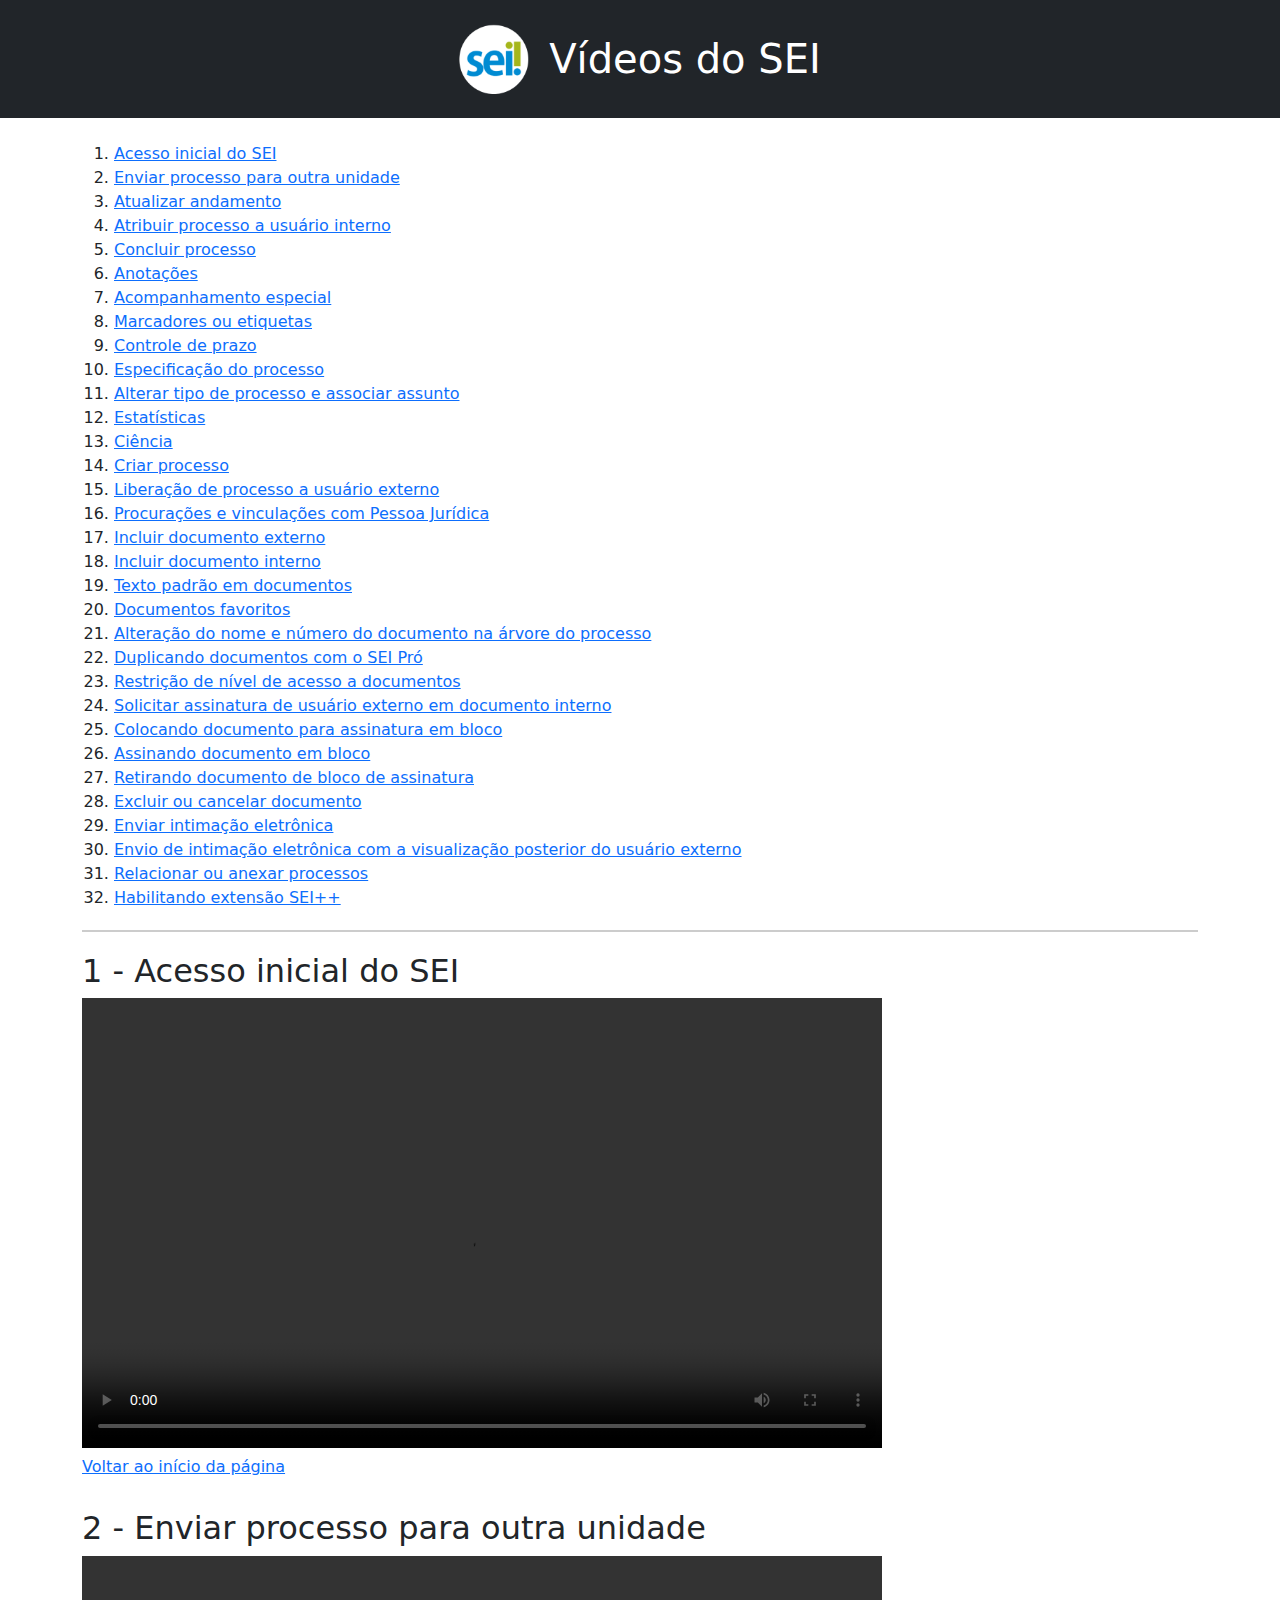
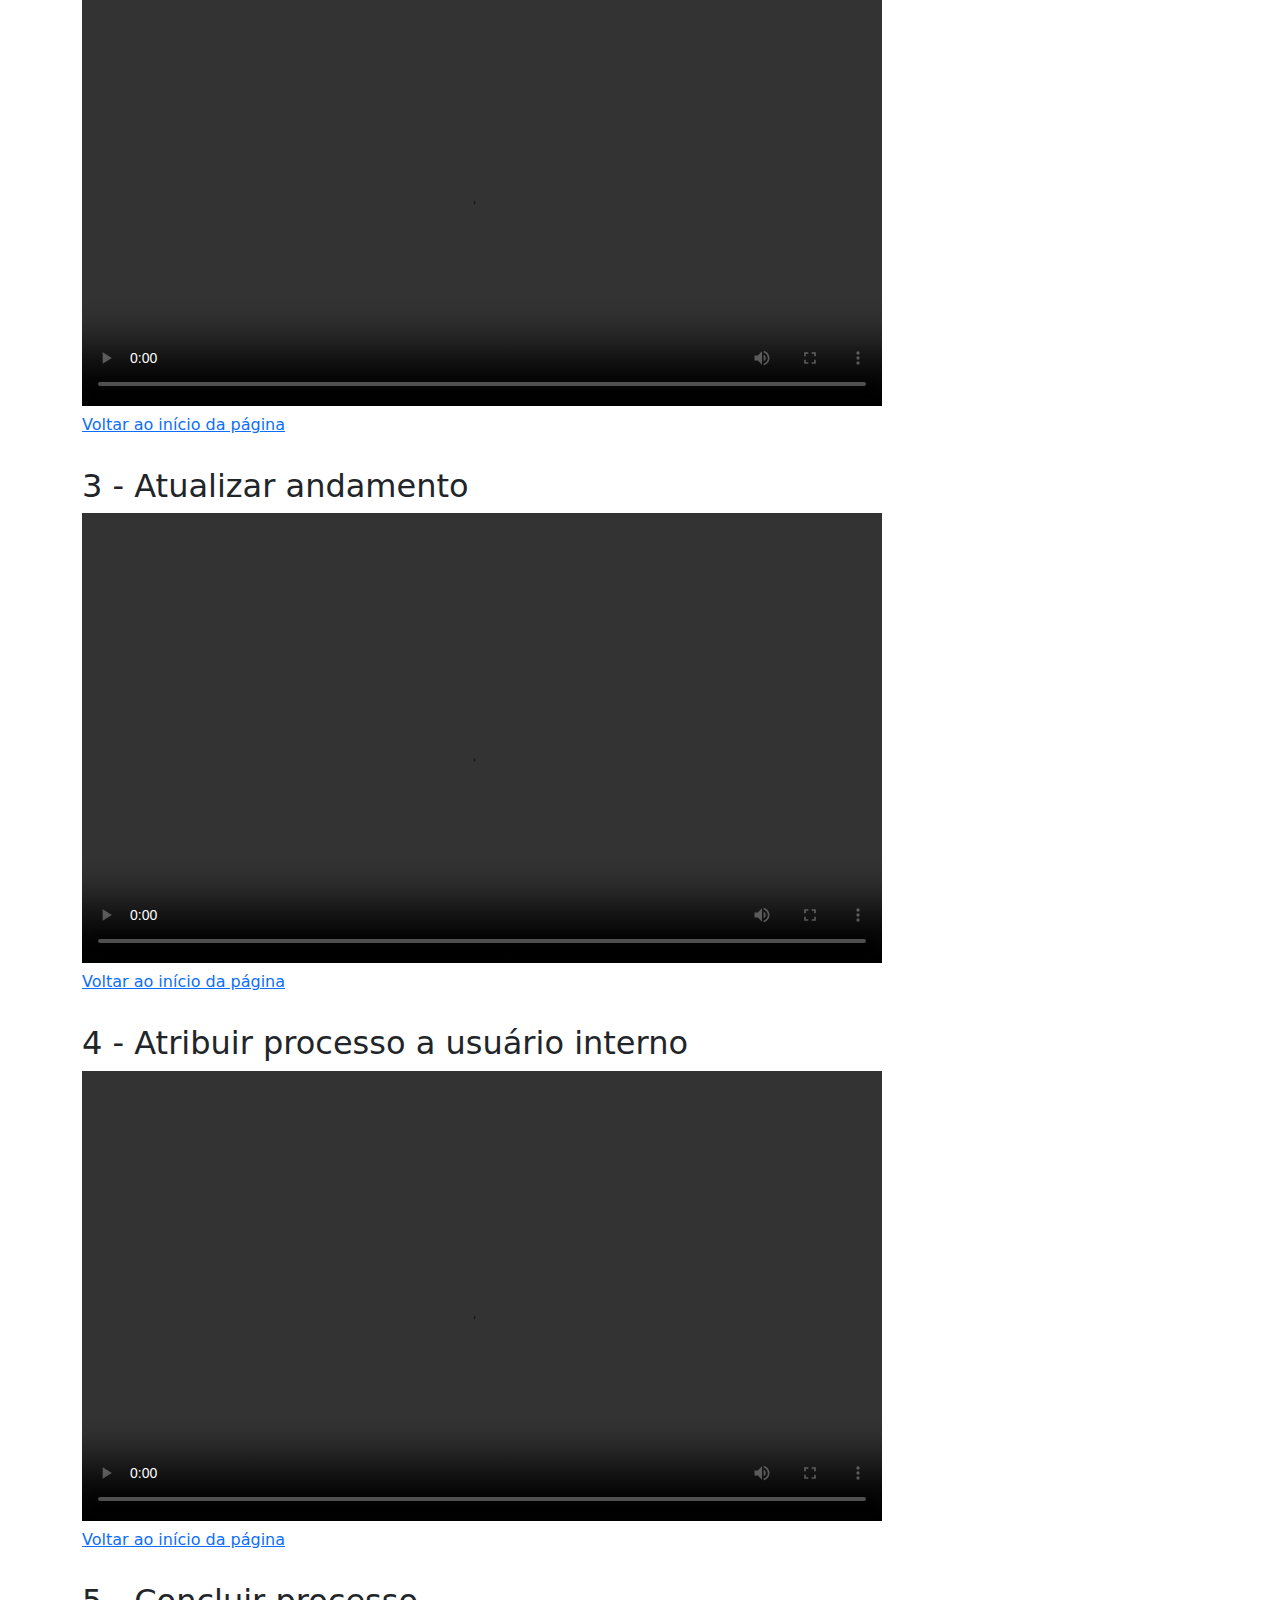
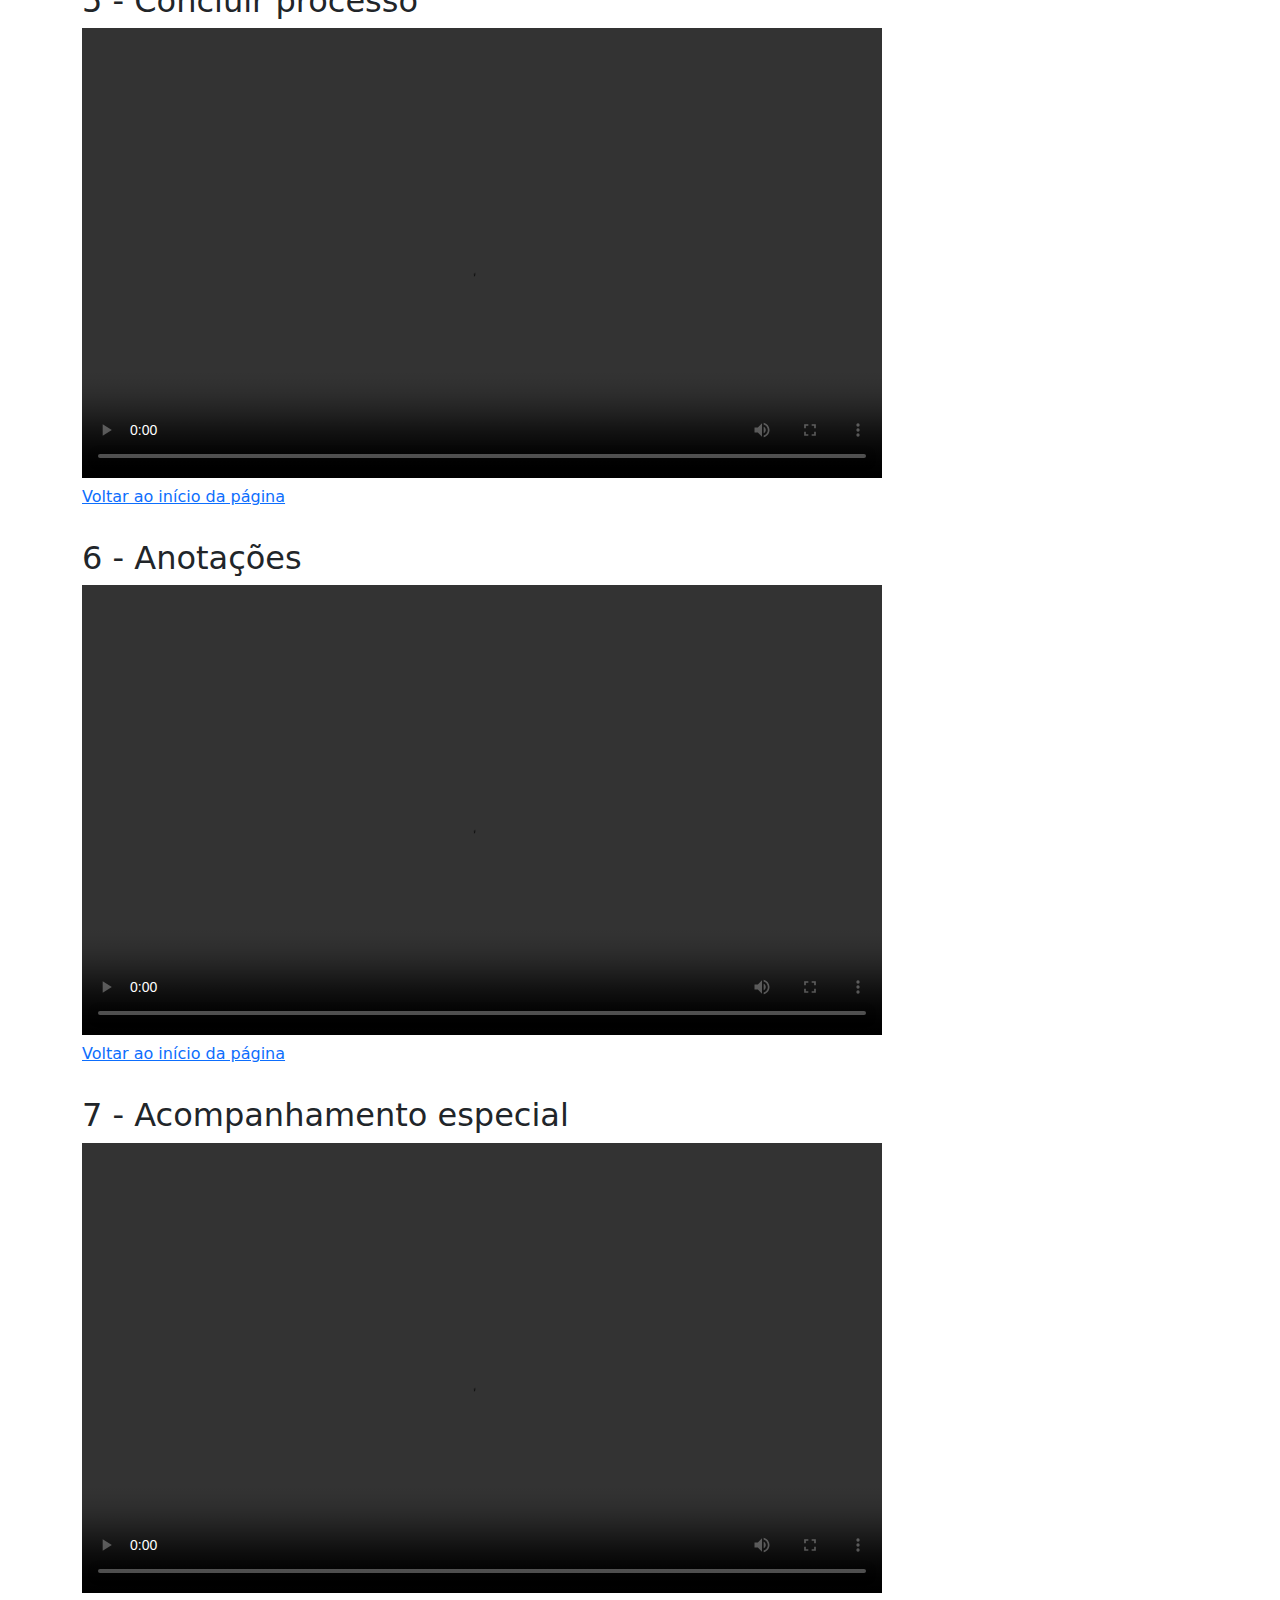
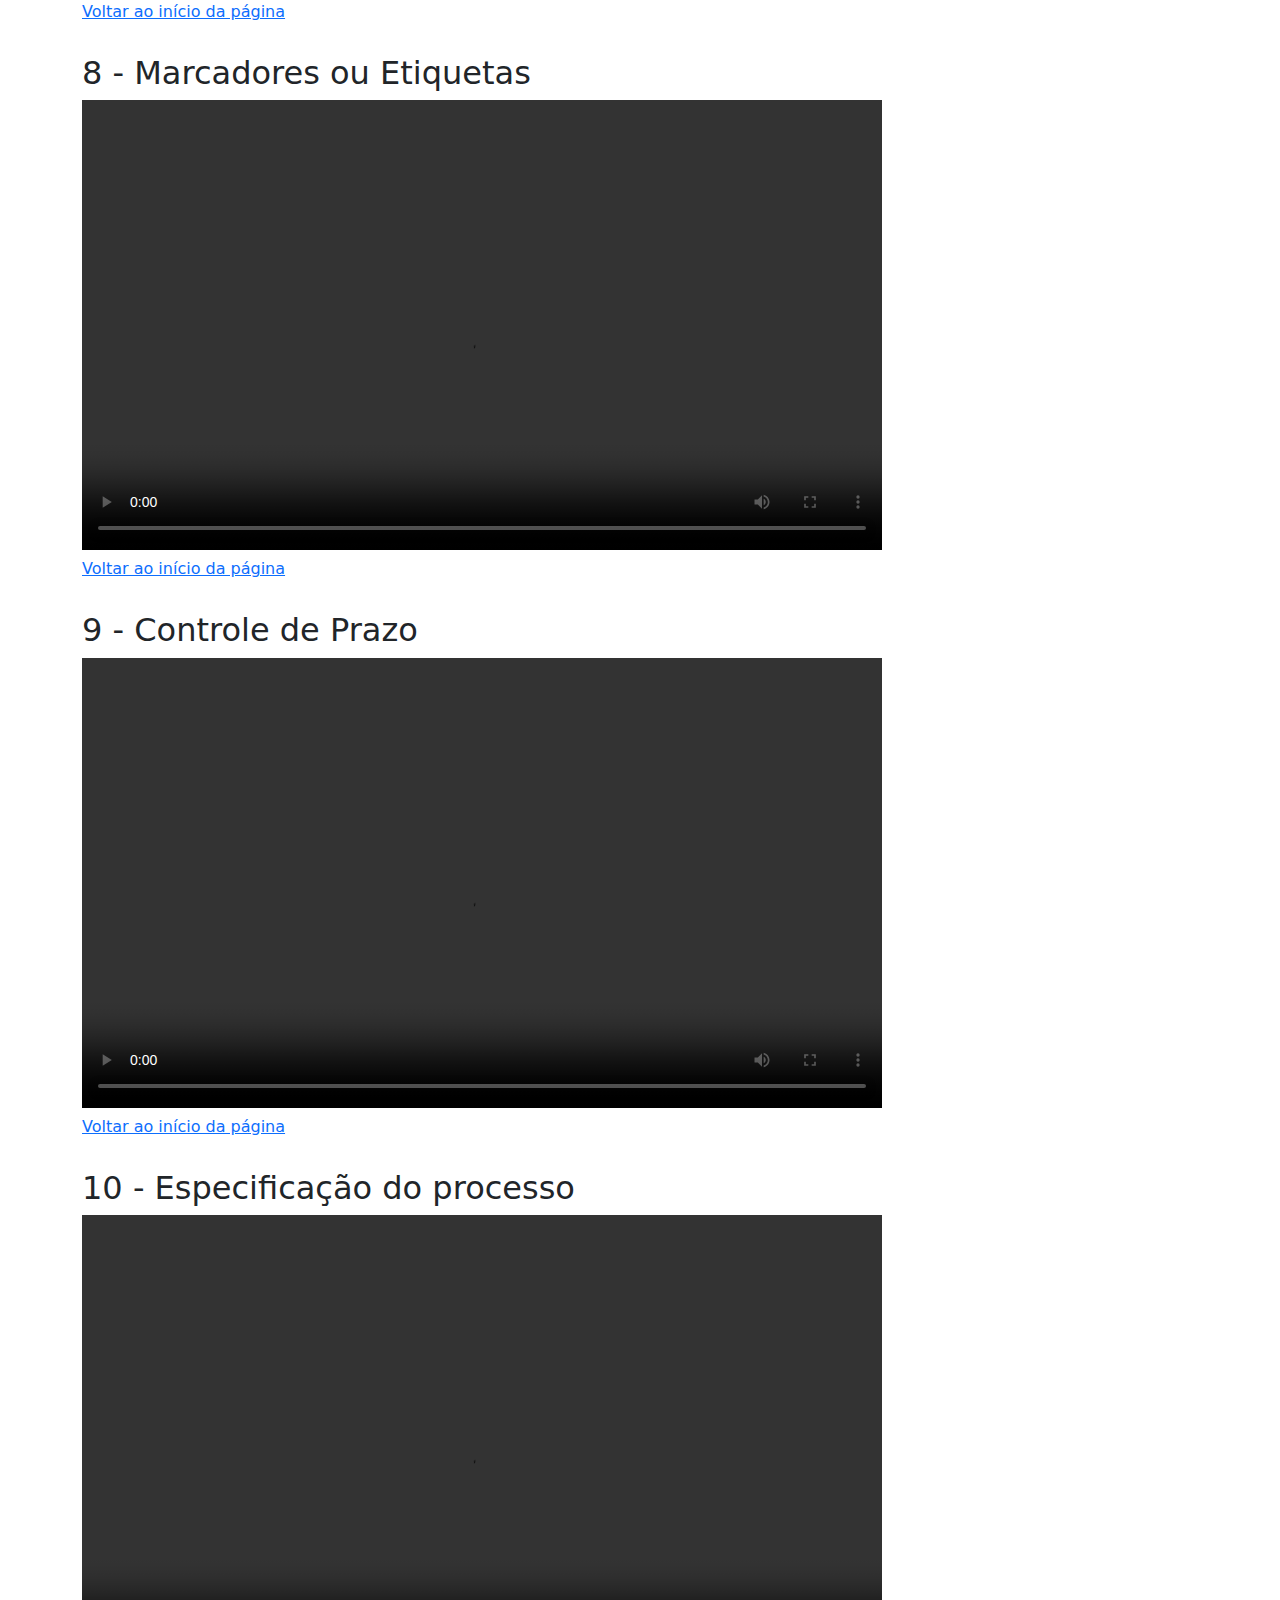
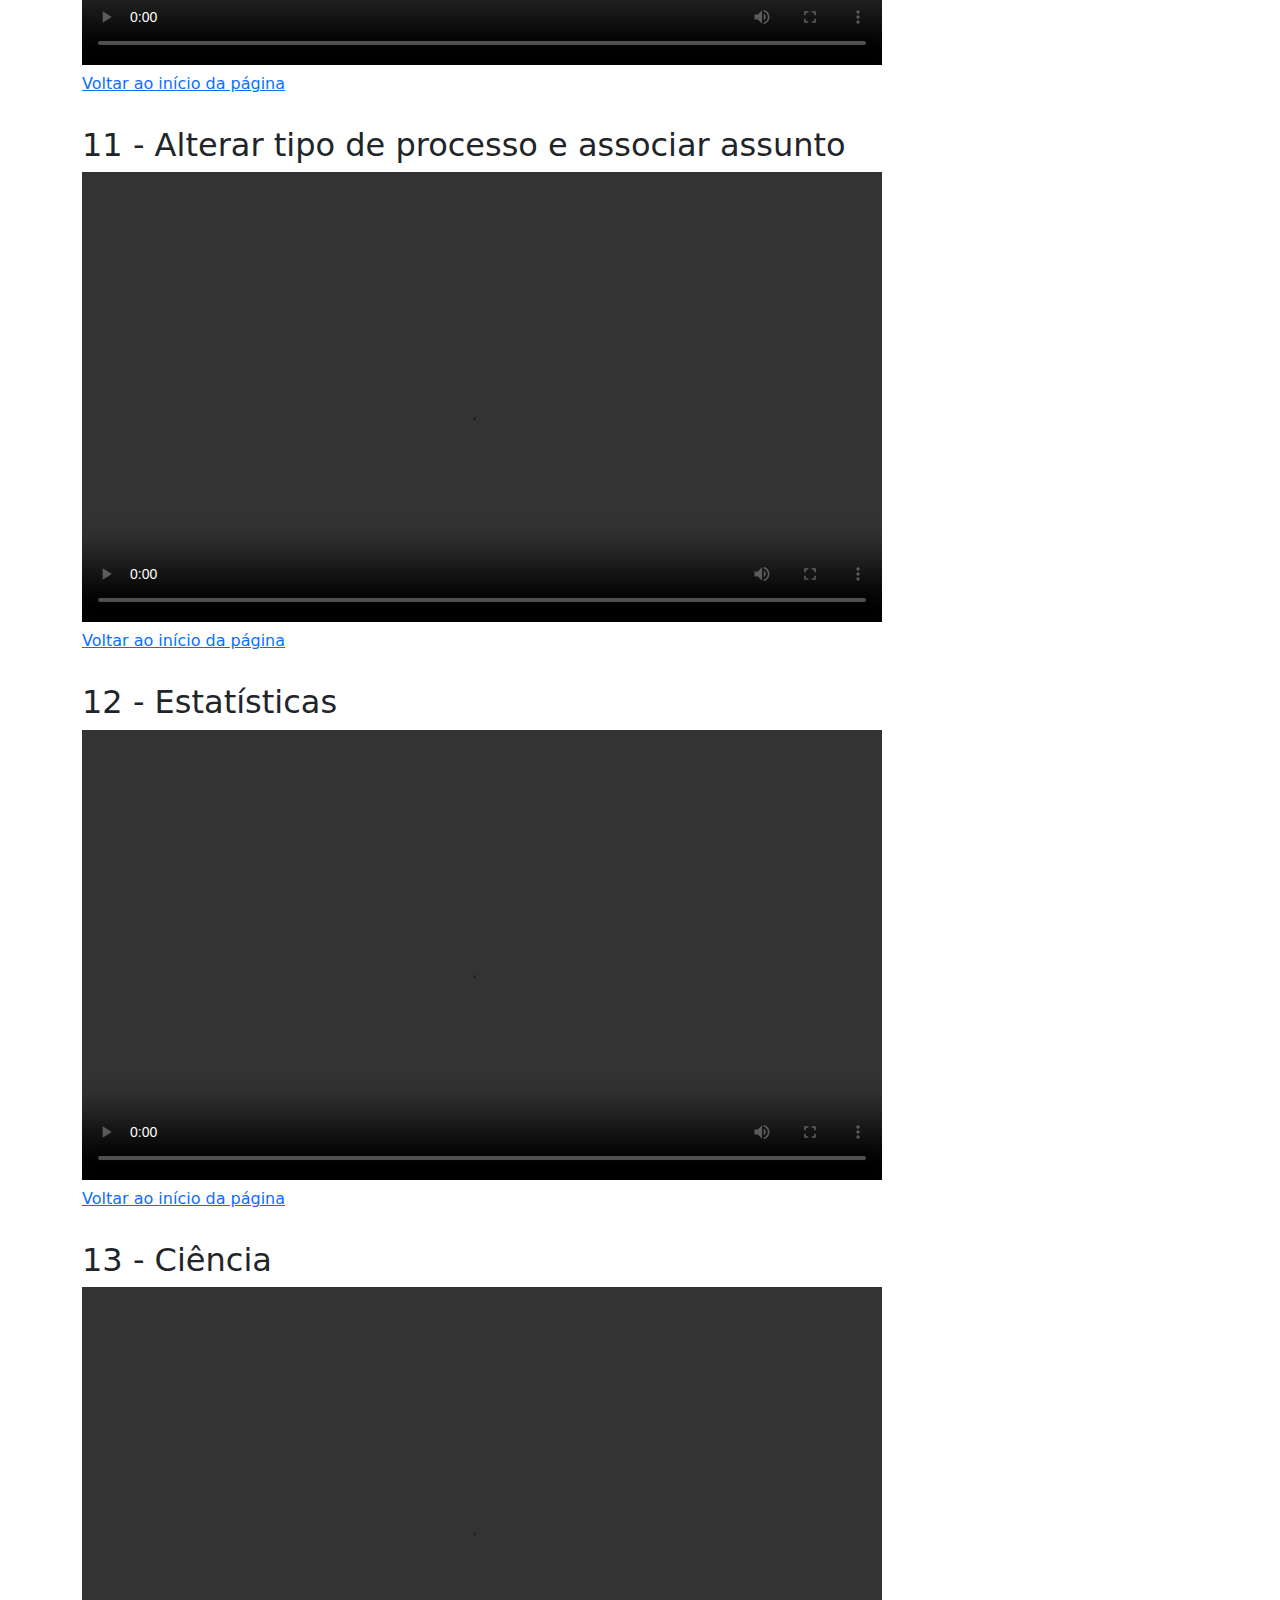
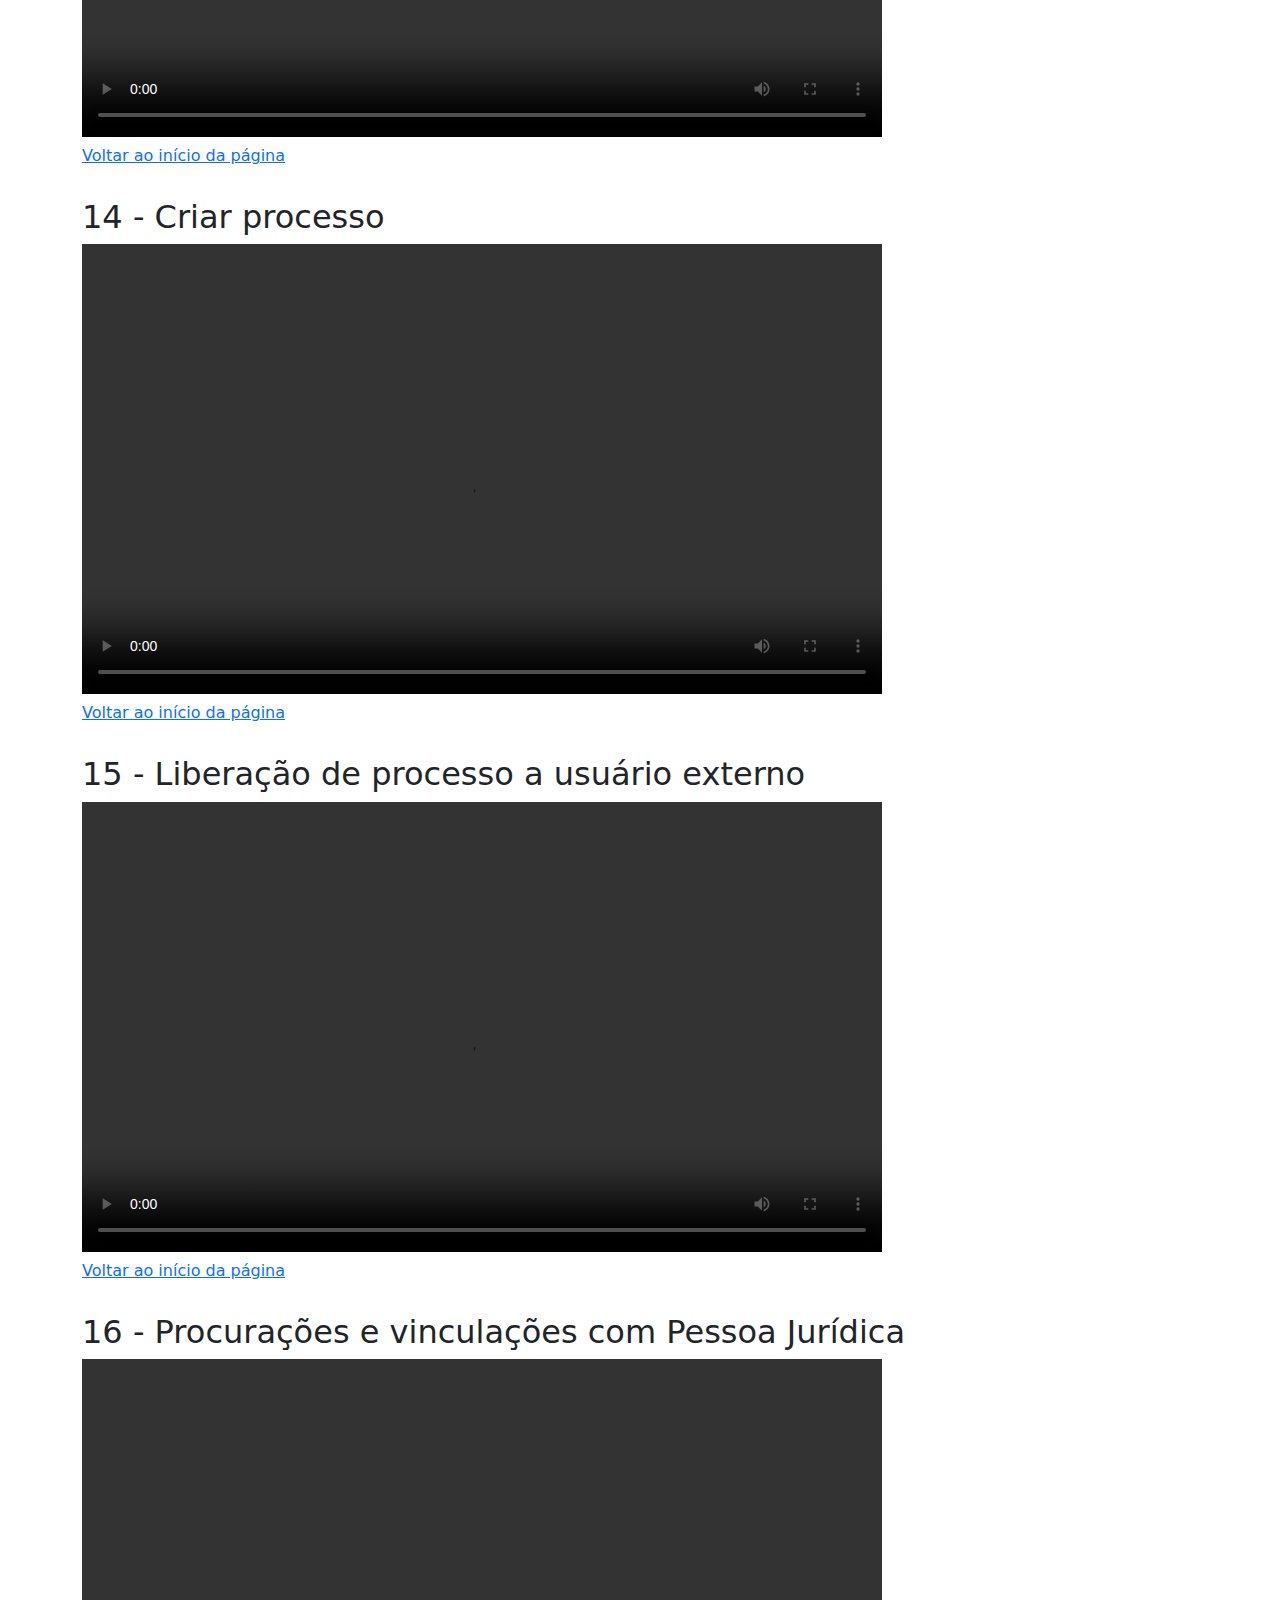
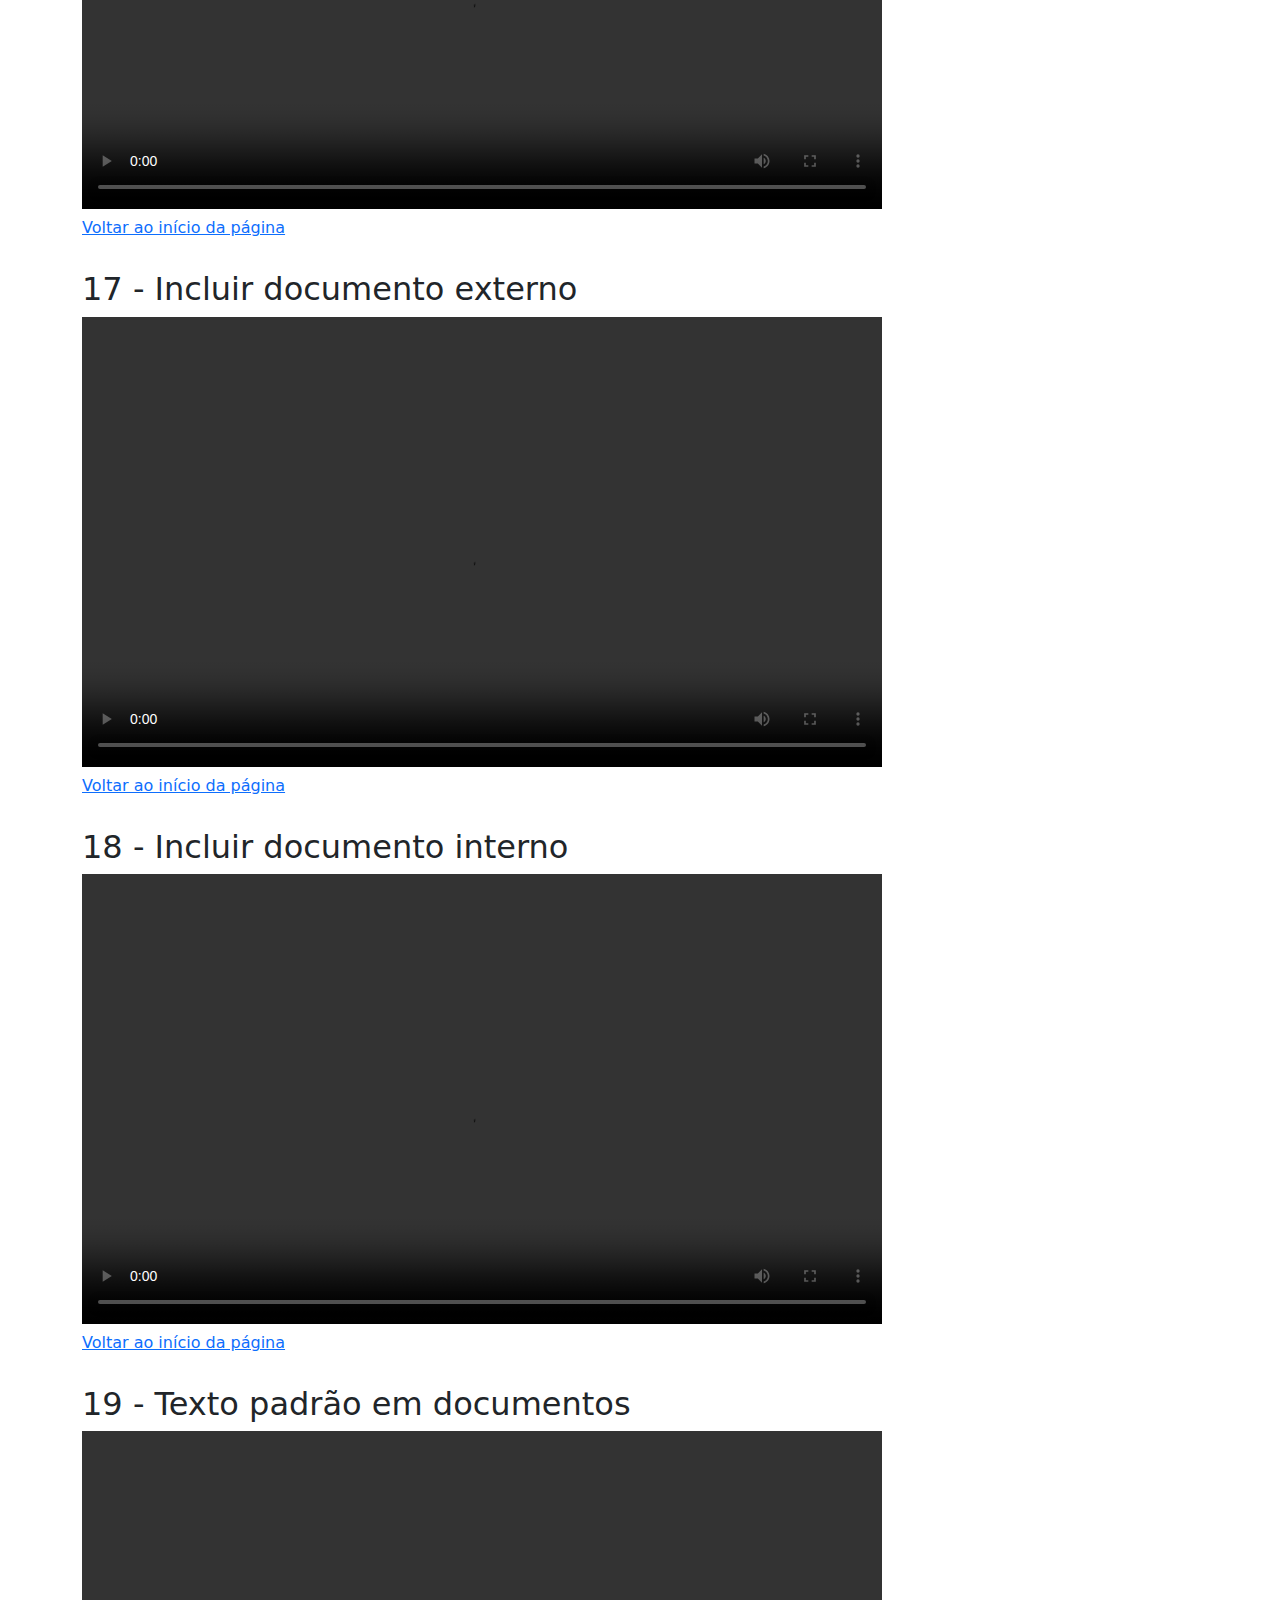
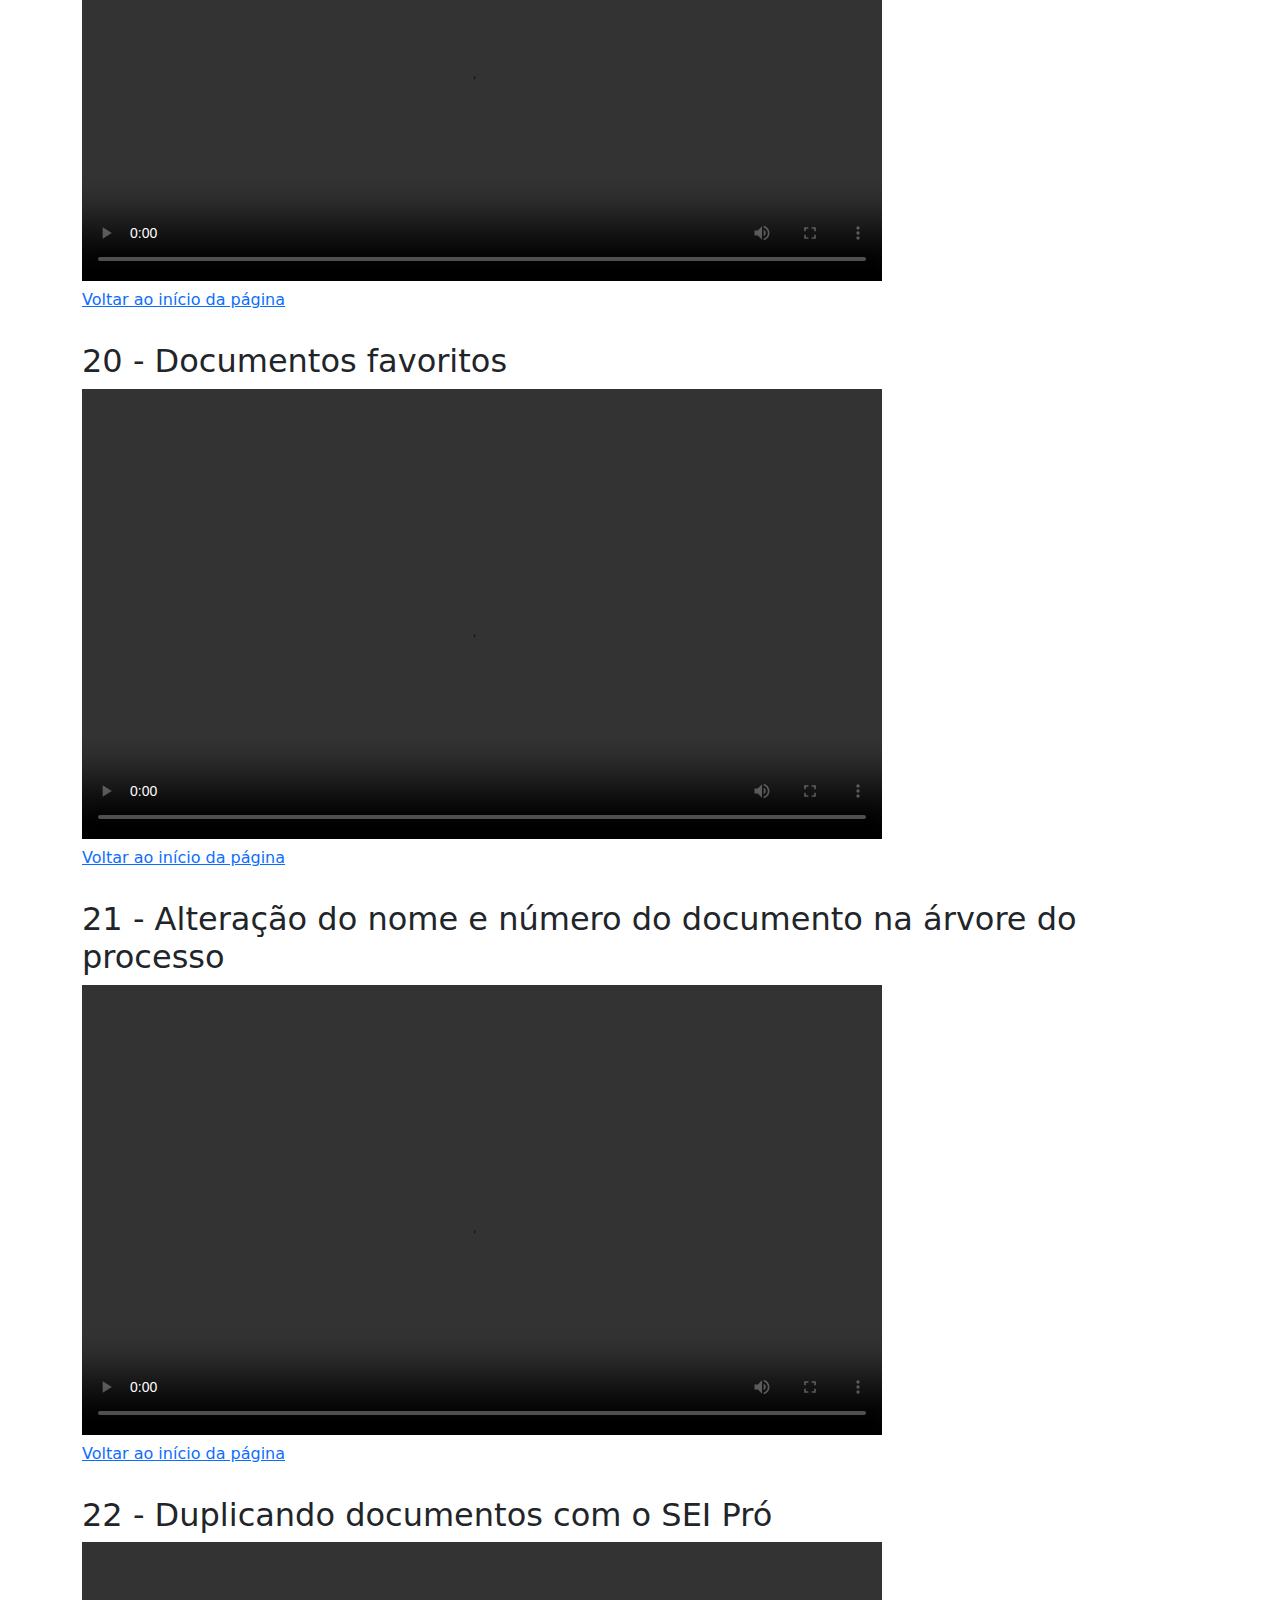
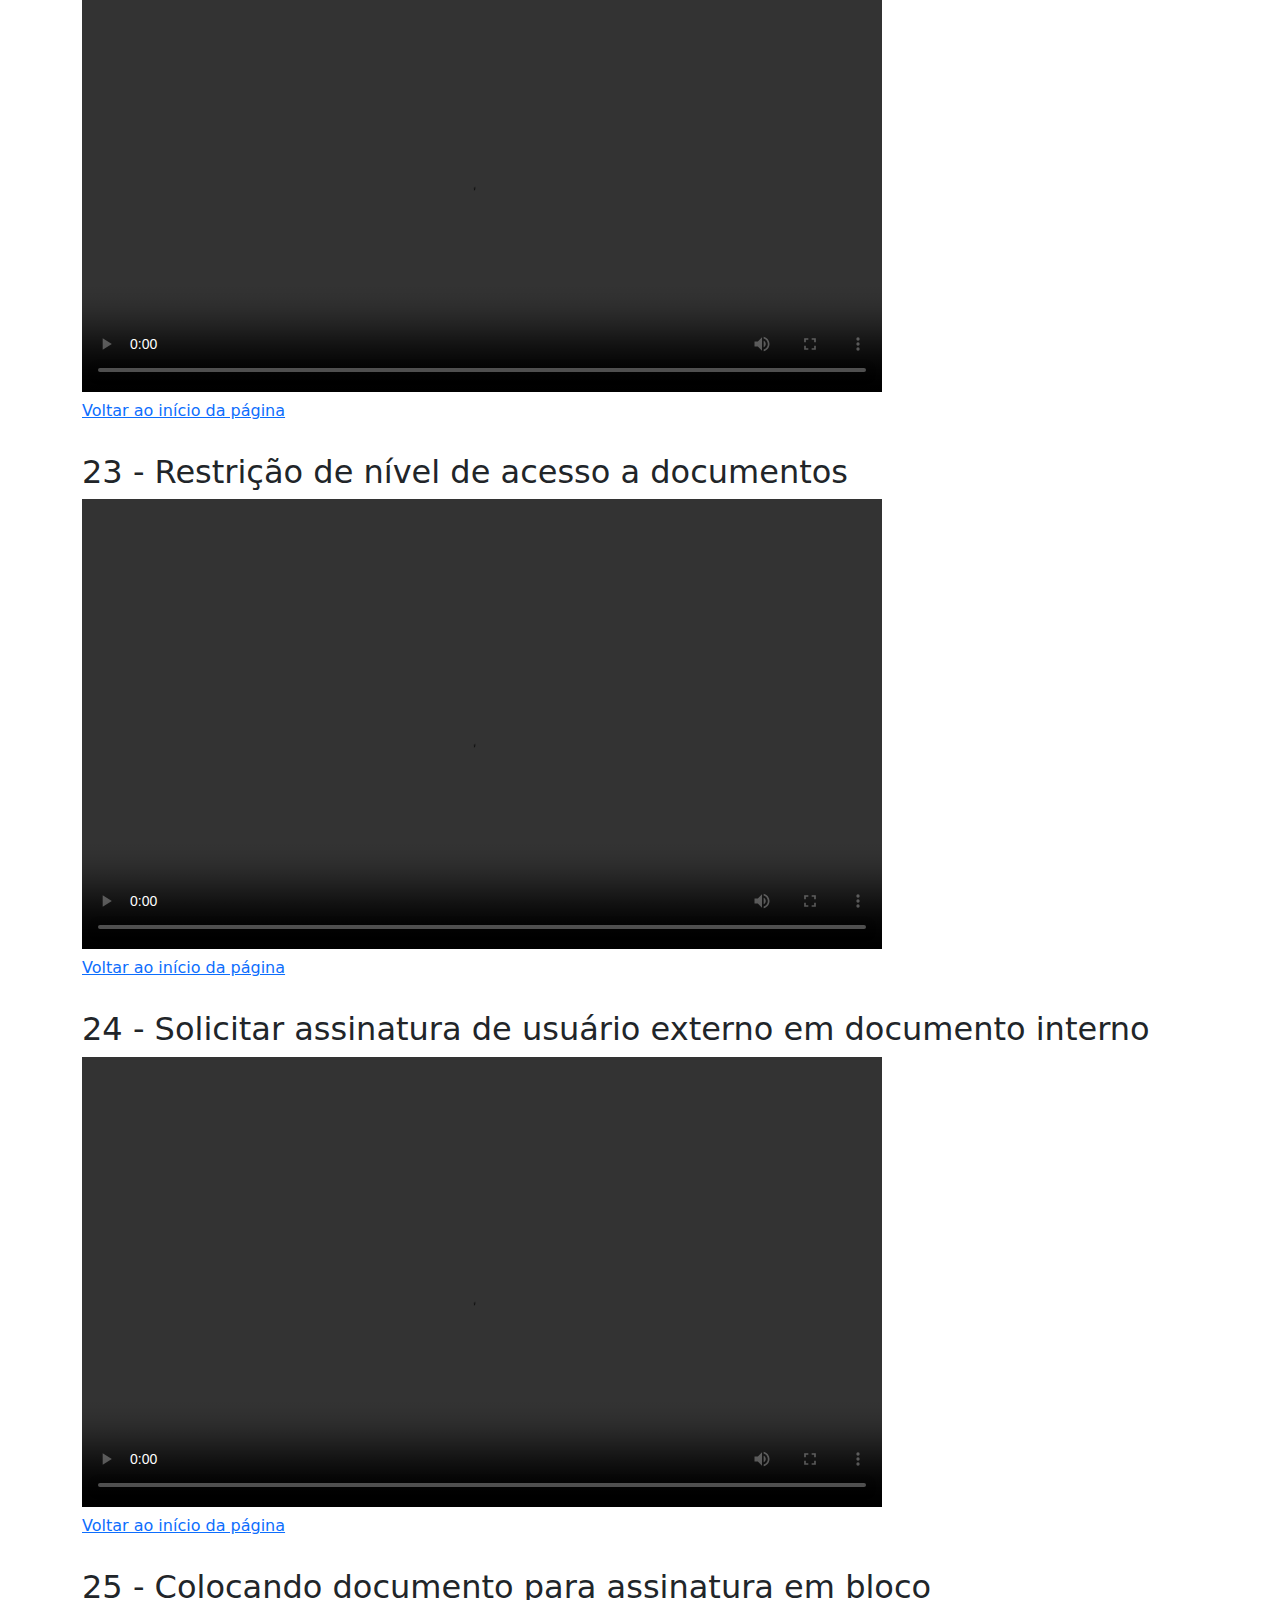
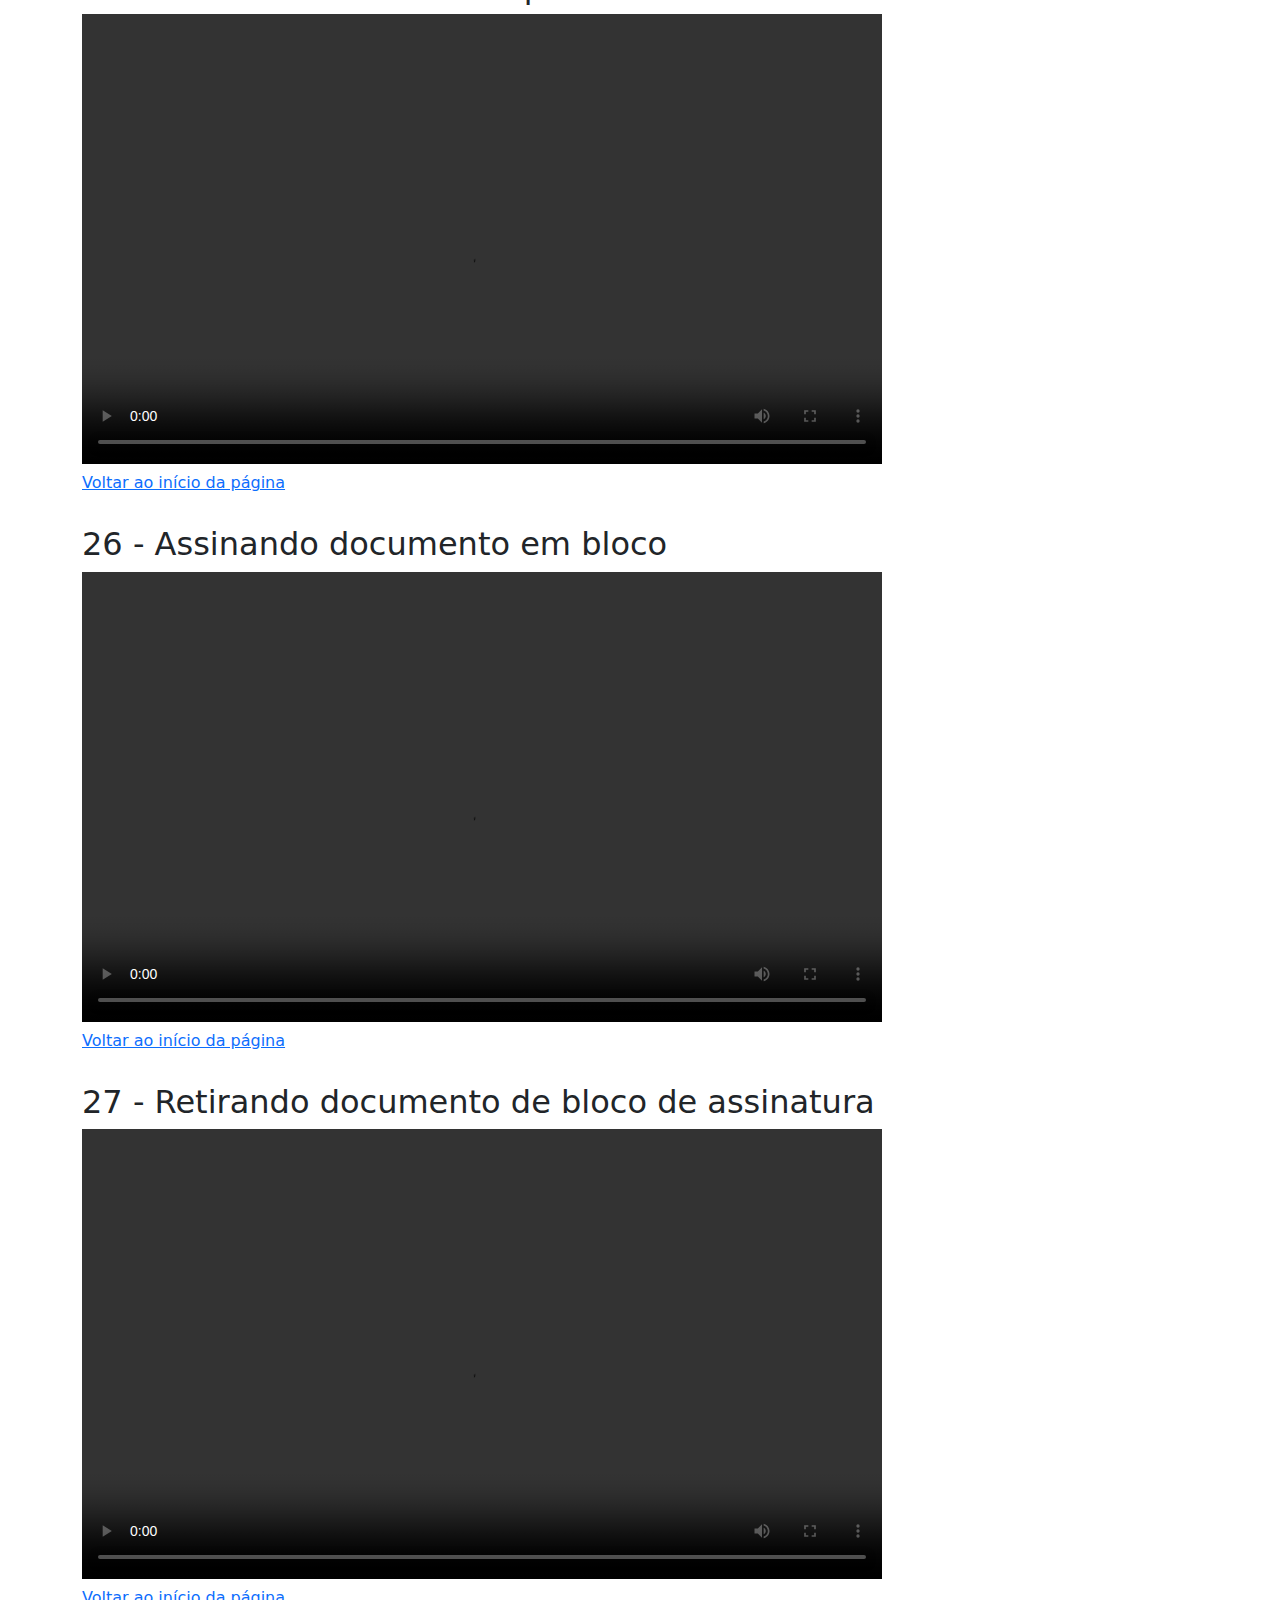
==== videos/index.html @ 38624c84 "inicial" ====
<!DOCTYPE html>
<html lang="en">
<head>
    <meta charset="UTF-8">
    <meta name="viewport" content="width=device-width, initial-scale=1.0">
    <title>Vídeos do SEI</title>
    <!-- Inclua o Bootstrap CSS -->
    <link href="https://cdn.jsdelivr.net/npm/bootstrap@5.3.0/dist/css/bootstrap.min.css" rel="stylesheet">
    <style>
        /* Adicione um espaço maior entre os vídeos */
        .video-item {
            margin-bottom: 30px;
        }

        /* Estilize o separador */
        .separator {
            border-top: 2px solid #333; /* Cor e estilo da linha */
            margin: 20px 0; /* Espaçamento superior e inferior */
        }

        /* Estilize o logo do SEI */
        .logo-sei {
            width: 70px; /* Largura do brasão */
            height: auto; /* Altura ajustável */
        }

        /* Espaço entre os logotipos e o título */
        .logo-space {
            margin: 0 10px;
        }
    </style>
</head>
<body>
    <header class="bg-dark text-white p-4 text-center d-flex justify-content-center align-items-center">
        <!-- Brasão à esquerda do título -->
        <img src="logo-sei.png" alt="Logo SEI" class="logo-sei logo-space">
        <h1 class="logo-space">Vídeos do SEI</h1>       
    </header>
    <main class="container mt-4">
        <!-- Índice de Vídeos -->
        <nav>
            <ol>
                <li><a href="#video1">Acesso inicial do SEI</a></li>
                <li><a href="#video2">Enviar processo para outra unidade</a></li>
                <li><a href="#video3">Atualizar andamento</a></li>
                <li><a href="#video4">Atribuir processo a usuário interno</a></li>
                <li><a href="#video5">Concluir processo</a></li>
                <li><a href="#video6">Anotações</a></li>
                <li><a href="#video7">Acompanhamento especial</a></li>
                <li><a href="#video8">Marcadores ou etiquetas</a></li>
                <li><a href="#video9">Controle de prazo</a></li>
                <li><a href="#video10">Especificação do processo</a></li>
                <li><a href="#video11">Alterar tipo de processo e associar assunto</a></li>
                <li><a href="#video12">Estatísticas</a></li>
                <li><a href="#video13">Ciência</a></li>
                <li><a href="#video14">Criar processo</a></li>
                <li><a href="#video15">Liberação de processo a usuário externo</a></li>
                <li><a href="#video16">Procurações e vinculações com Pessoa Jurídica</a></li>
                <li><a href="#video17">Incluir documento externo</a></li>
                <li><a href="#video18">Incluir documento interno</a></li>
                <li><a href="#video19">Texto padrão em documentos</a></li>
                <li><a href="#video20">Documentos favoritos</a></li>
                <li><a href="#video21">Alteração do nome e número do documento na árvore do processo</a></li>
                <li><a href="#video22">Duplicando documentos com o SEI Pró</a></li>
                <li><a href="#video23">Restrição de nível de acesso a documentos</a></li>
                <li><a href="#video24">Solicitar assinatura de usuário externo em documento interno</a></li>
                <li><a href="#video25">Colocando documento para assinatura em bloco</a></li>
                <li><a href="#video26">Assinando documento em bloco</a></li>
                <li><a href="#video27">Retirando documento de bloco de assinatura</a></li>
                <li><a href="#video28">Excluir ou cancelar documento</a></li>
                <li><a href="#video29">Enviar intimação eletrônica</a></li>
                <li><a href="#video30">Envio de intimação eletrônica com a visualização posterior do usuário externo</a></li>
                <li><a href="#video31">Relacionar ou anexar processos</a></li>
                <li><a href="#video32">Habilitando extensão SEI++</a></li>
            </ol>
        </nav>

        <hr class="separator">
      
        <ul class="list-unstyled">
            <li id="video1" class="video-item">
                <h2>1 - Acesso inicial do SEI</h2>
                <div class="embed-responsive embed-responsive-16by9">
                    <video class="embed-responsive-item" controls style="width: 800px; height: 450px;">
                        <source src="1-Acesso_inicial_do_SEI.mp4" type="video/mp4">
                        Seu navegador não suporta o vídeo.
                    </video>
                </div>
                <p><a href="#top">Voltar ao início da página</a></p>
            </li>
            <li id="video2" class="video-item">
                <h2>2 - Enviar processo para outra unidade</h2>
                <div class="embed-responsive embed-responsive-16by9">
                    <video class="embed-responsive-item" controls style="width: 800px; height: 450px;">
                        <source src="2-Enviar_processo_para_outra_unidade.mp4" type="video/mp4">
                        Seu navegador não suporta o vídeo.
                    </video>
                </div>
                <p><a href="#top">Voltar ao início da página</a></p>
            </li>
            <li id="video3" class="video-item">
                <h2>3 - Atualizar andamento</h2>
                <div class="embed-responsive embed-responsive-16by9">
                    <video class="embed-responsive-item" controls style="width: 800px; height: 450px;">
                        <source src="3-Atualizar_andamento.mp4" type="video/mp4">
                        Seu navegador não suporta o vídeo.
                    </video>
                </div>
                <p><a href="#top">Voltar ao início da página</a></p>
            </li>
            <li id="video4" class="video-item">
                <h2>4 - Atribuir processo a usuário interno</h2>
                <div class="embed-responsive embed-responsive-16by9">
                    <video class="embed-responsive-item" controls style="width: 800px; height: 450px;">
                        <source src="4-Atribuir_processo_a_usuario_interno.mp4" type="video/mp4">
                        Seu navegador não suporta o vídeo.
                    </video>
                </div>
                <p><a href="#top">Voltar ao início da página</a></p>
            </li>
            <li id="video5" class="video-item">
                <h2>5 - Concluir processo</h2>
                <div class="embed-responsive embed-responsive-16by9">
                    <video class="embed-responsive-item" controls style="width: 800px; height: 450px;">
                        <source src="5-Concluir_processo.mp4" type="video/mp4">
                        Seu navegador não suporta o vídeo.
                    </video>
                </div>
                <p><a href="#top">Voltar ao início da página</a></p>
            </li>
            <li id="video6" class="video-item">
                <h2>6 - Anotações</h2>
                <div class="embed-responsive embed-responsive-16by9">
                    <video class="embed-responsive-item" controls style="width: 800px; height: 450px;">
                        <source src="6-Anotacoes.mp4" type="video/mp4">
                        Seu navegador não suporta o vídeo.
                    </video>
                </div>
                <p><a href="#top">Voltar ao início da página</a></p>
            </li>
            <li id="video7" class="video-item">
                <h2>7 - Acompanhamento especial</h2>
                <div class="embed-responsive embed-responsive-16by9">
                    <video class="embed-responsive-item" controls style="width: 800px; height: 450px;">
                        <source src="7-Acompanhamento_especial.mp4" type="video/mp4">
                        Seu navegador não suporta o vídeo.
                    </video>
                </div>
                <p><a href="#top">Voltar ao início da página</a></p>
            </li>
            <li id="video8" class="video-item">
                <h2>8 - Marcadores ou Etiquetas</h2>
                <div class="embed-responsive embed-responsive-16by9">
                    <video class="embed-responsive-item" controls style="width: 800px; height: 450px;">
                        <source src="8-Marcadores_ou_Etiquetas.mp4" type="video/mp4">
                        Seu navegador não suporta o vídeo.
                    </video>
                </div>
                <p><a href="#top">Voltar ao início da página</a></p>
            </li>
            <li id="video9" class="video-item">
                <h2>9 - Controle de Prazo</h2>
                <div class="embed-responsive embed-responsive-16by9">
                    <video class="embed-responsive-item" controls style="width: 800px; height: 450px;">
                        <source src="9-Controle_de_Prazo.mp4" type="video/mp4">
                        Seu navegador não suporta o vídeo.
                    </video>
                </div>
                <p><a href="#top">Voltar ao início da página</a></p>
            </li>
            <li id="video10" class="video-item">
                <h2>10 - Especificação do processo</h2>
                <div class="embed-responsive embed-responsive-16by9">
                    <video class="embed-responsive-item" controls style="width: 800px; height: 450px;">
                        <source src="10-Especificacao_do_processo.mp4" type="video/mp4">
                        Seu navegador não suporta o vídeo.
                    </video>
                </div>
                <p><a href="#top">Voltar ao início da página</a></p>
            </li>
            <li id="video11" class="video-item">
                <h2>11 - Alterar tipo de processo e associar assunto</h2>
                <div class="embed-responsive embed-responsive-16by9">
                    <video class="embed-responsive-item" controls style="width: 800px; height: 450px;">
                        <source src="11-Alterar_tipo_processo_associar_assunto.mp4" type="video/mp4">
                        Seu navegador não suporta o vídeo.
                    </video>
                </div>
                <p><a href="#top">Voltar ao início da página</a></p>
            </li>
            <li id="video12" class="video-item">
                <h2>12 - Estatísticas</h2>
                <div class="embed-responsive embed-responsive-16by9">
                    <video class="embed-responsive-item" controls style="width: 800px; height: 450px;">
                        <source src="12-Estatisticas.mkv" type="video/mp4">
                        Seu navegador não suporta o vídeo.
                    </video>
                </div>
                <p><a href="#top">Voltar ao início da página</a></p>
            </li>
            <li id="video13" class="video-item">
                <h2>13 - Ciência</h2>
                <div class="embed-responsive embed-responsive-16by9">
                    <video class="embed-responsive-item" controls style="width: 800px; height: 450px;">
                        <source src="13-Ciencia.mp4" type="video/mp4">
                        Seu navegador não suporta o vídeo.
                    </video>
                </div>
                <p><a href="#top">Voltar ao início da página</a></p>
            </li>
            <li id="video14" class="video-item">
                <h2>14 - Criar processo</h2>
                <div class="embed-responsive embed-responsive-16by9">
                    <video class="embed-responsive-item" controls style="width: 800px; height: 450px;">
                        <source src="14-Criar_processo.mp4" type="video/mp4">
                        Seu navegador não suporta o vídeo.
                    </video>
                </div>
                <p><a href="#top">Voltar ao início da página</a></p>
            </li>
            <li id="video15" class="video-item">
                <h2>15 - Liberação de processo a usuário externo</h2>
                <div class="embed-responsive embed-responsive-16by9">
                    <video class="embed-responsive-item" controls style="width: 800px; height: 450px;">
                        <source src="15-Liberacao_processo_usuario_externo.mp4" type="video/mp4">
                        Seu navegador não suporta o vídeo.
                    </video>
                </div>
                <p><a href="#top">Voltar ao início da página</a></p>
            </li>
            <li id="video16" class="video-item">
                <h2>16 - Procurações e vinculações com Pessoa Jurídica</h2>
                <div class="embed-responsive embed-responsive-16by9">
                    <video class="embed-responsive-item" controls style="width: 800px; height: 450px;">
                        <source src="16-Procuracoes_vinculacoes_Pessoa_Juridica.mp4" type="video/mp4">
                        Seu navegador não suporta o vídeo.
                    </video>
                </div>
                <p><a href="#top">Voltar ao início da página</a></p>
            </li>
            <li id="video17" class="video-item">
                <h2>17 - Incluir documento externo</h2>
                <div class="embed-responsive embed-responsive-16by9">
                    <video class="embed-responsive-item" controls style="width: 800px; height: 450px;">
                        <source src="17-Incluir_documento_externo.mp4" type="video/mp4">
                        Seu navegador não suporta o vídeo.
                    </video>
                </div>
                <p><a href="#top">Voltar ao início da página</a></p>
            </li>
            <li id="video18" class="video-item">
                <h2>18 - Incluir documento interno</h2>
                <div class="embed-responsive embed-responsive-16by9">
                    <video class="embed-responsive-item" controls style="width: 800px; height: 450px;">
                        <source src="18-Incluir_documento_interno.mp4" type="video/mp4">
                        Seu navegador não suporta o vídeo.
                    </video>
                </div>
                <p><a href="#top">Voltar ao início da página</a></p>
            </li>
            <li id="video19" class="video-item">
                <h2>19 - Texto padrão em documentos</h2>
                <div class="embed-responsive embed-responsive-16by9">
                    <video class="embed-responsive-item" controls style="width: 800px; height: 450px;">
                        <source src="19-Texto_padrao_em_documentos.mp4" type="video/mp4">
                        Seu navegador não suporta o vídeo.
                    </video>
                </div>
                <p><a href="#top">Voltar ao início da página</a></p>
            </li>
            <li id="video20" class="video-item">
                <h2>20 - Documentos favoritos</h2>
                <div class="embed-responsive embed-responsive-16by9">
                    <video class="embed-responsive-item" controls style="width: 800px; height: 450px;">
                        <source src="20-Documentos_favoritos.mp4" type="video/mp4">
                        Seu navegador não suporta o vídeo.
                    </video>
                </div>
                <p><a href="#top">Voltar ao início da página</a></p>
            </li>
            <li id="video21" class="video-item">
                <h2>21 - Alteração do nome e número do documento na árvore do processo</h2>
                <div class="embed-responsive embed-responsive-16by9">
                    <video class="embed-responsive-item" controls style="width: 800px; height: 450px;">
                        <source src="21-Alteracao_nome_numero_documento_arvore_processo.mp4" type="video/mp4">
                        Seu navegador não suporta o vídeo.
                    </video>
                </div>
                <p><a href="#top">Voltar ao início da página</a></p>
            </li>
            <li id="video22" class="video-item">
                <h2>22 - Duplicando documentos com o SEI Pró</h2>
                <div class="embed-responsive embed-responsive-16by9">
                    <video class="embed-responsive-item" controls style="width: 800px; height: 450px;">
                        <source src="22-Duplicando_documentos_com_SEI_Pro.mp4" type="video/mp4">
                        Seu navegador não suporta o vídeo.
                    </video>
                </div>
                <p><a href="#top">Voltar ao início da página</a></p>
            </li>
            <li id="video23" class="video-item">
                <h2>23 - Restrição de nível de acesso a documentos</h2>
                <div class="embed-responsive embed-responsive-16by9">
                    <video class="embed-responsive-item" controls style="width: 800px; height: 450px;">
                        <source src="23-Restricao_nivel_acesso_documentos.mp4" type="video/mp4">
                        Seu navegador não suporta o vídeo.
                    </video>
                </div>
                <p><a href="#top">Voltar ao início da página</a></p>
            </li>
            <li id="video24" class="video-item">
                <h2>24 - Solicitar assinatura de usuário externo em documento interno</h2>
                <div class="embed-responsive embed-responsive-16by9">
                    <video class="embed-responsive-item" controls style="width: 800px; height: 450px;">
                        <source src="24-Solicitar_assinatura_usuario_externo_em_documento_interno.mp4" type="video/mp4">
                        Seu navegador não suporta o vídeo.
                    </video>
                </div>
                <p><a href="#top">Voltar ao início da página</a></p>
            </li>
            <li id="video25" class="video-item">
                <h2>25 - Colocando documento para assinatura em bloco</h2>
                <div class="embed-responsive embed-responsive-16by9">
                    <video class="embed-responsive-item" controls style="width: 800px; height: 450px;">
                        <source src="25-Colocando_documento_assinatura_bloco.mp4" type="video/mp4">
                        Seu navegador não suporta o vídeo.
                    </video>
                </div>
                <p><a href="#top">Voltar ao início da página</a></p>
            </li>
            <li id="video26" class="video-item">
                <h2>26 - Assinando documento em bloco</h2>
                <div class="embed-responsive embed-responsive-16by9">
                    <video class="embed-responsive-item" controls style="width: 800px; height: 450px;">
                        <source src="26-Assinando_documento_bloco.mp4" type="video/mp4">
                        Seu navegador não suporta o vídeo.
                    </video>
                </div>
                <p><a href="#top">Voltar ao início da página</a></p>
            </li>
            <li id="video27" class="video-item">
                <h2>27 - Retirando documento de bloco de assinatura</h2>
                <div class="embed-responsive embed-responsive-16by9">
                    <video class="embed-responsive-item" controls style="width: 800px; height: 450px;">
                        <source src="27-Retirando_documento_bloco_assinatura.mp4" type="video/mp4">
                        Seu navegador não suporta o vídeo.
                    </video>
                </div>
                <p><a href="#top">Voltar ao início da página</a></p>
            </li>
            <li id="video28" class="video-item">
                <h2>28 - Excluir ou cancelar documento</h2>
                <div class="embed-responsive embed-responsive-16by9">
                    <video class="embed-responsive-item" controls style="width: 800px; height: 450px;">
                        <source src="28-Excluir_cancelar_documento.mp4" type="video/mp4">
                        Seu navegador não suporta o vídeo.
                    </video>
                </div>
                <p><a href="#top">Voltar ao início da página</a></p>
            </li>
            <li id="video29" class="video-item">
                <h2>29 - Enviar intimação eletrônica</h2>
                <div class="embed-responsive embed-responsive-16by9">
                    <video class="embed-responsive-item" controls style="width: 800px; height: 450px;">
                        <source src="29-Enviar_intimacao_eletronica.mp4" type="video/mp4">
                        Seu navegador não suporta o vídeo.
                    </video>
                </div>
                <p><a href="#top">Voltar ao início da página</a></p>
            </li>
            <li id="video30" class="video-item">
                <h2>30 - Envio de intimação eletrônica com a visualização posterior do usuário externo</h2>
                <div class="embed-responsive embed-responsive-16by9">
                    <video class="embed-responsive-item" controls style="width: 800px; height: 450px;">
                        <source src="30-Envio_intimacao_com_visualizacao_usuario_externo.mp4" type="video/mp4">
                        Seu navegador não suporta o vídeo.
                    </video>
                </div>
                <p><a href="#top">Voltar ao início da página</a></p>
            </li>
            <li id="video31" class="video-item">
                <h2>31 - Relacionar ou anexar processos</h2>
                <div class="embed-responsive embed-responsive-16by9">
                    <video class="embed-responsive-item" controls style="width: 800px; height: 450px;">
                        <source src="31-Relacionar_anexar_processos.mp4" type="video/mp4">
                        Seu navegador não suporta o vídeo.
                    </video>
                </div>
                <p><a href="#top">Voltar ao início da página</a></p>
            </li>
            <li id="video32" class="video-item">
                <h2>32 -Habilitando Extensão SEI++</h2>
                <div class="embed-responsive embed-responsive-16by9">
                    <video class="embed-responsive-item" controls style="width: 800px; height: 450px;">
                        <source src="32-Habilitando_Extensao_SEIplusplus.mp4" type="video/mp4">
                        Seu navegador não suporta o vídeo.
                    </video>
                </div>
                <p><a href="#top">Voltar ao início da página</a></p>
            </li>            
        </ul>
    </main>

    <!-- Inclua o Bootstrap JS e jQuery (opcional) -->
    <script src="https://code.jquery.com/jquery-3.6.0.min.js"></script>
    <script src="https://cdn.jsdelivr.net/npm/bootstrap@5.3.0/dist/js/bootstrap.min.js"></script>
</body>
</html>
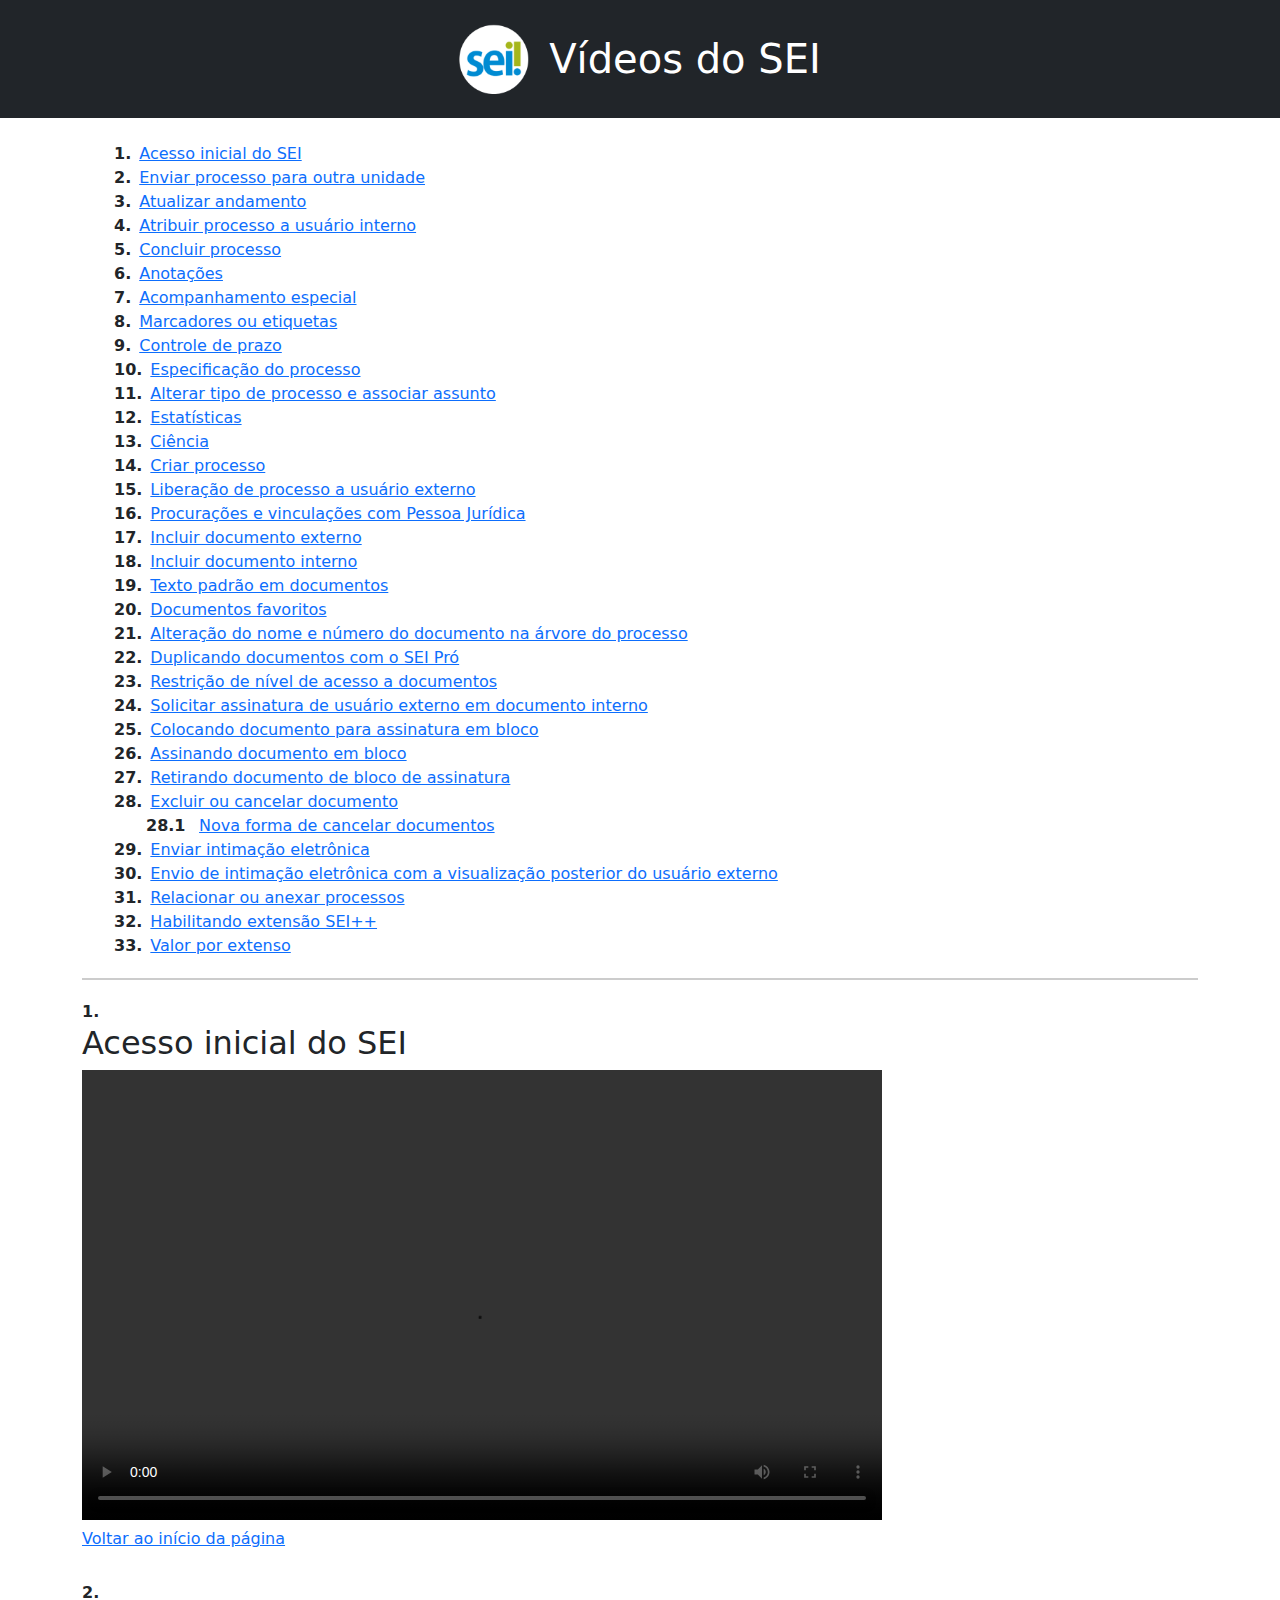
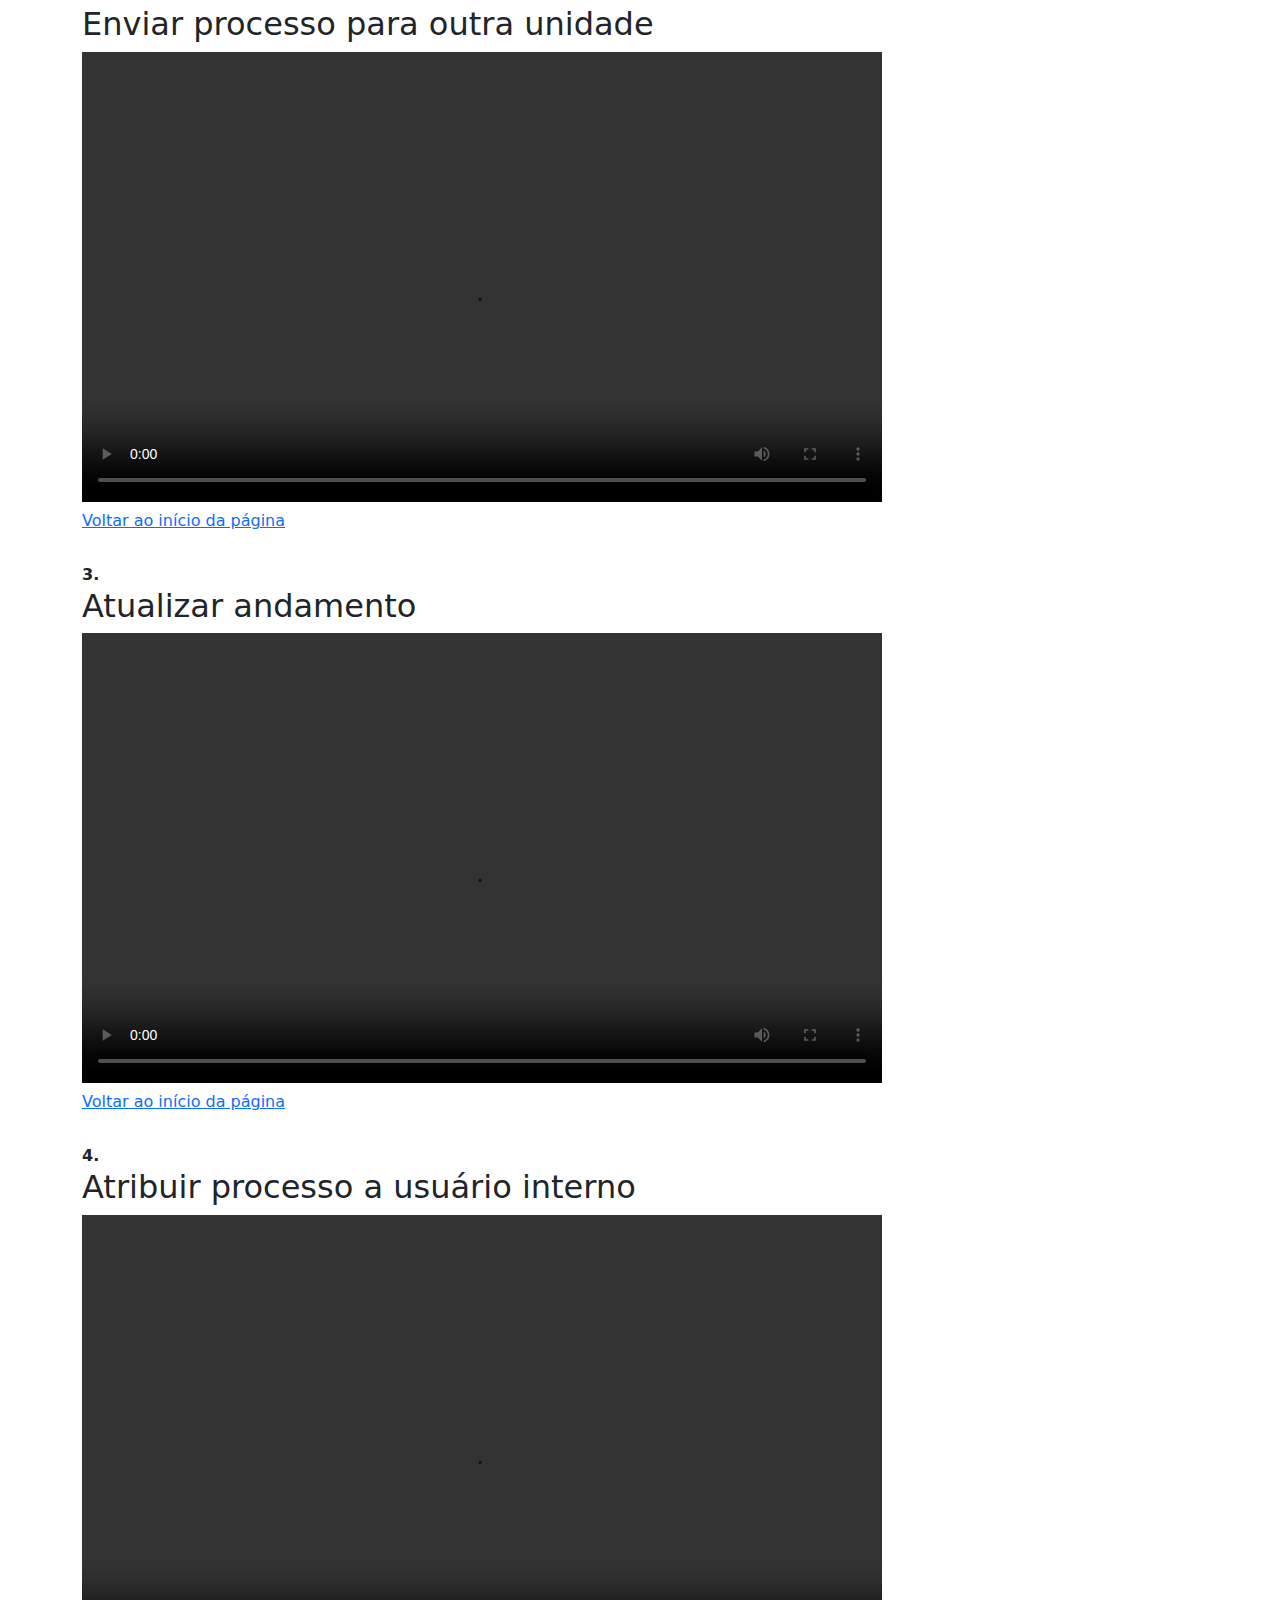
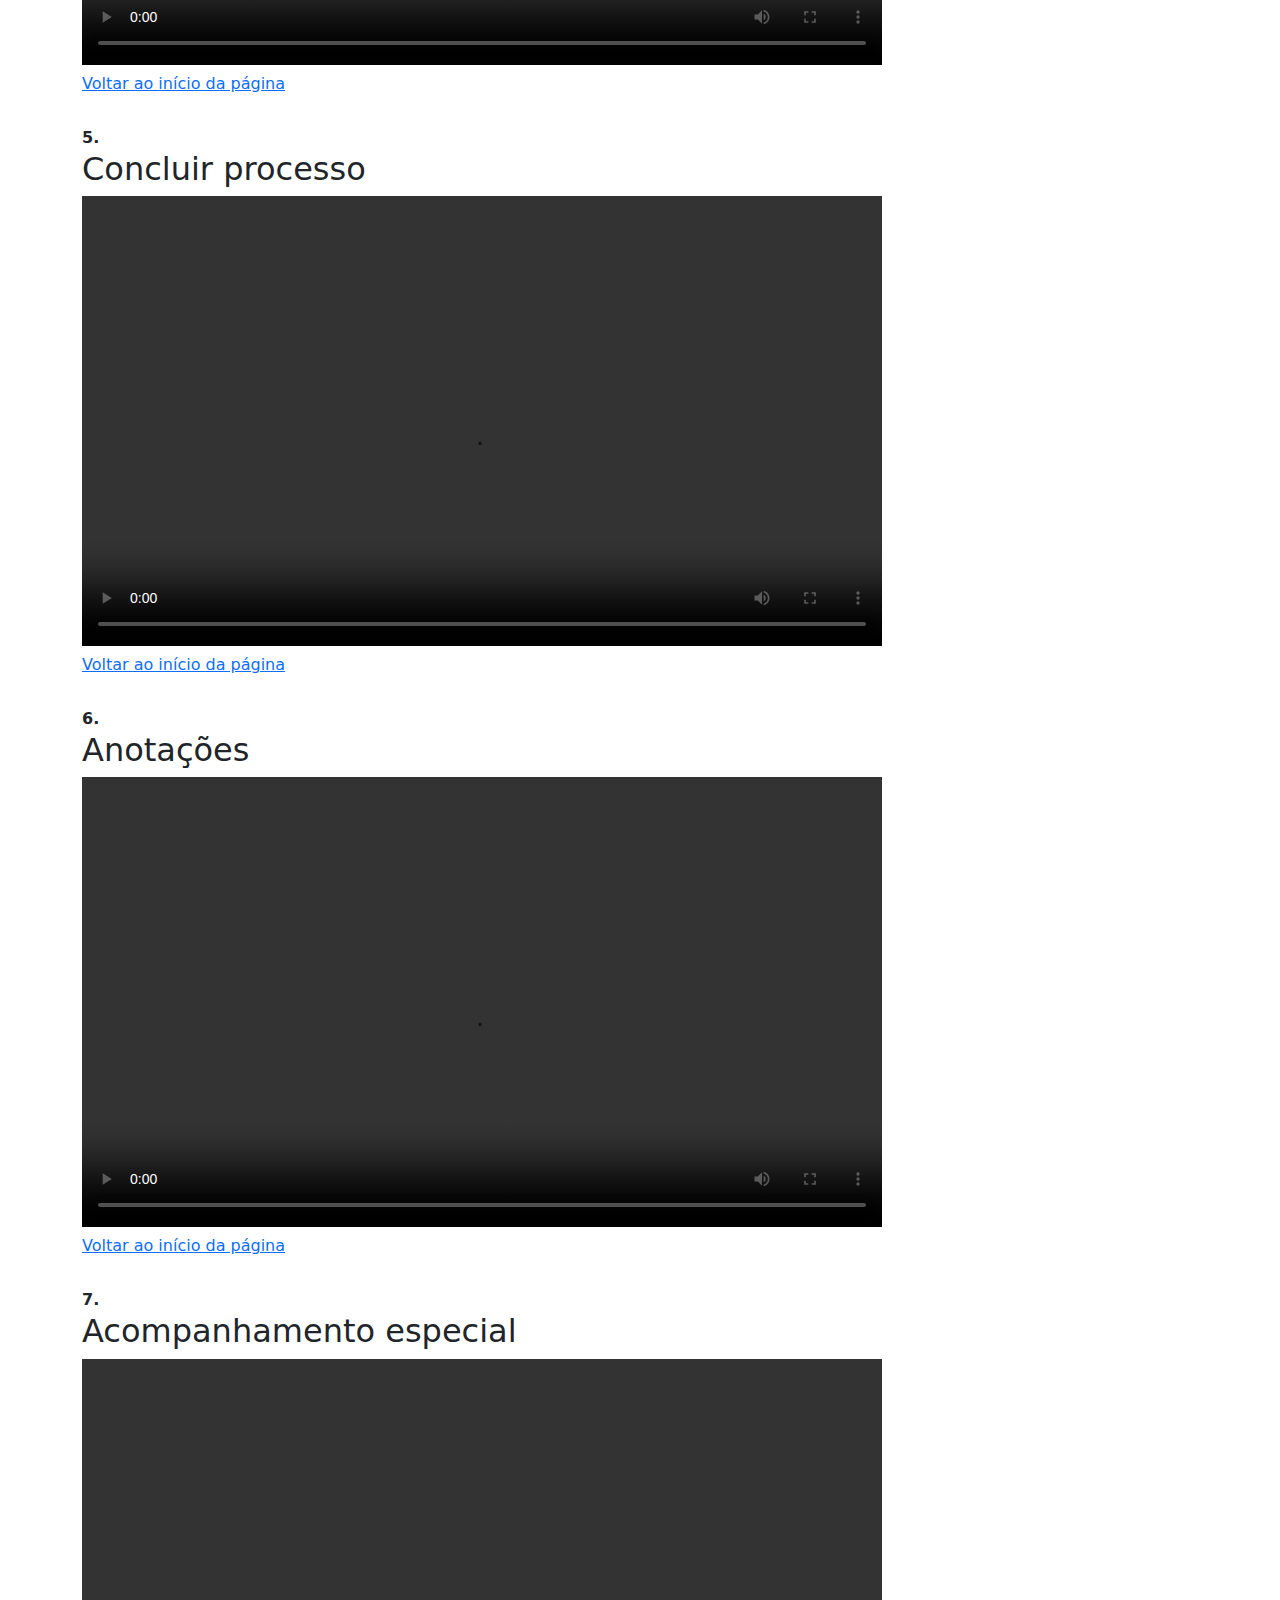
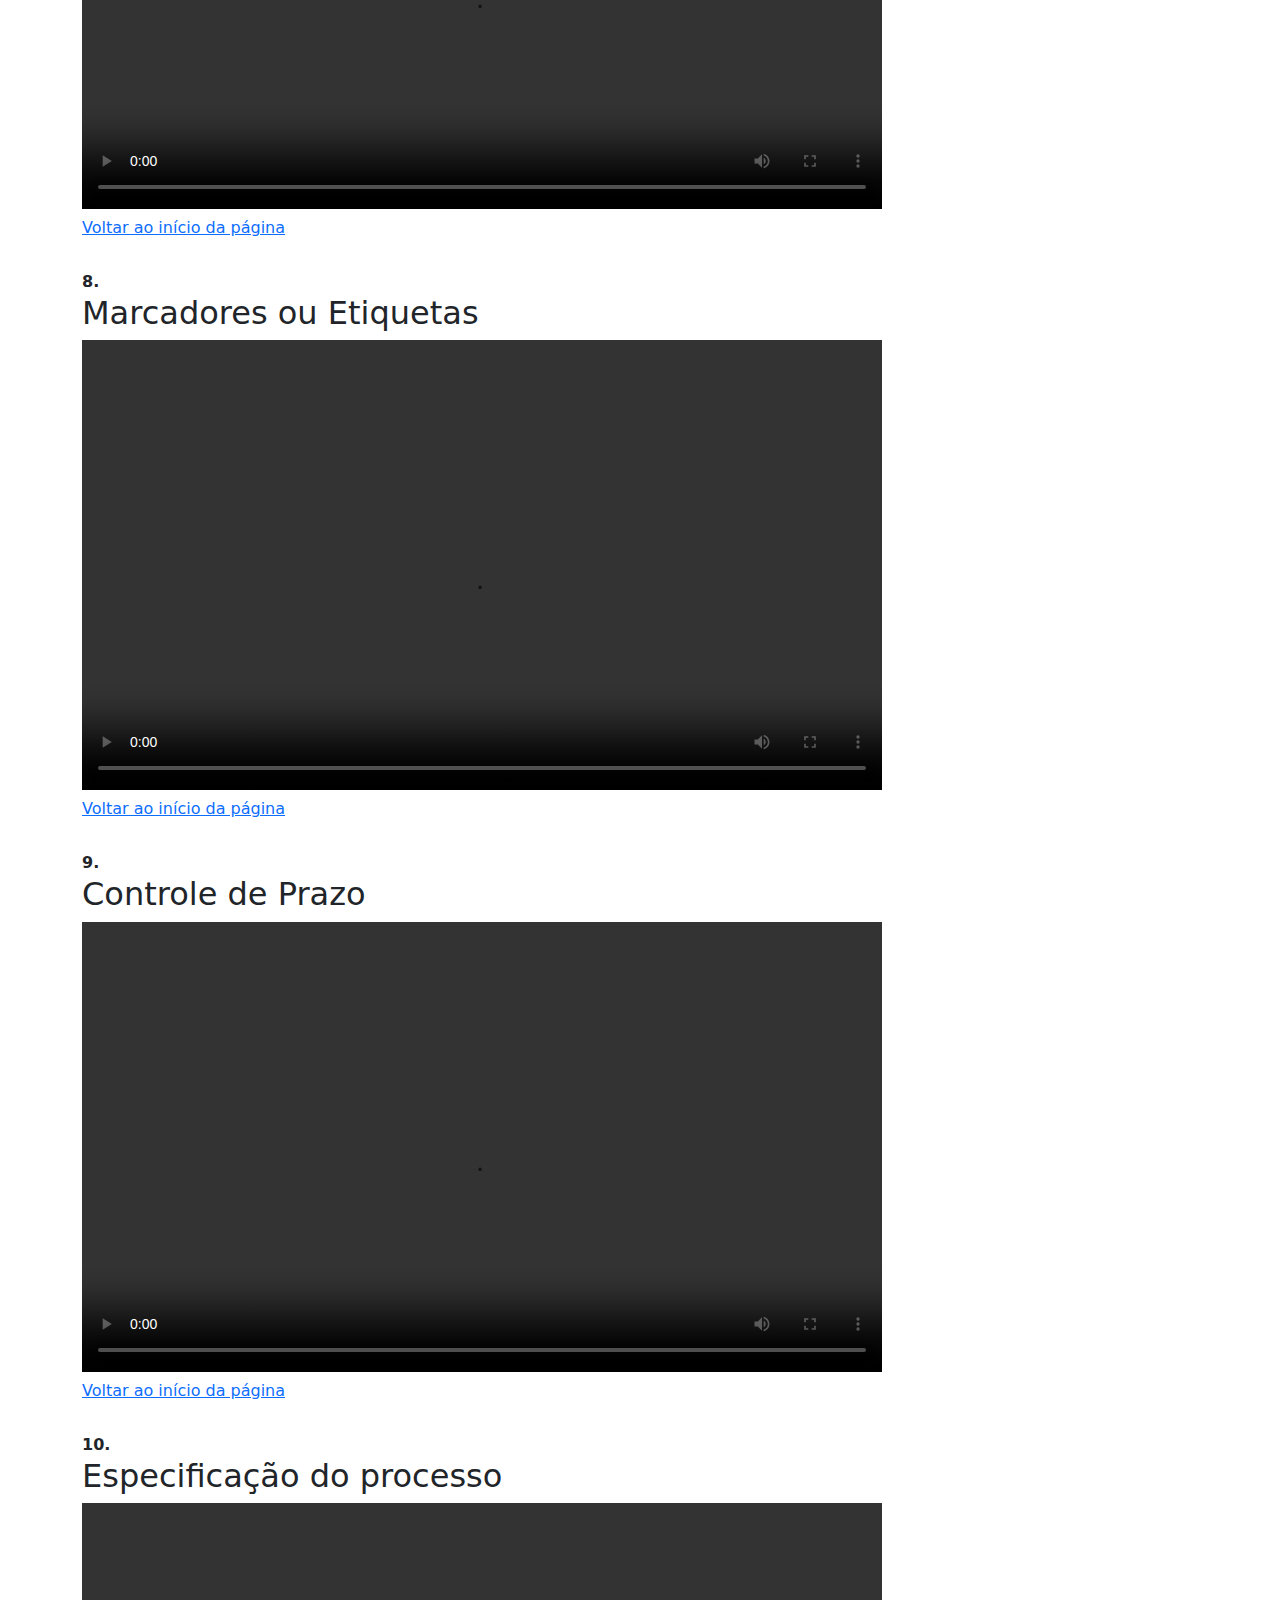
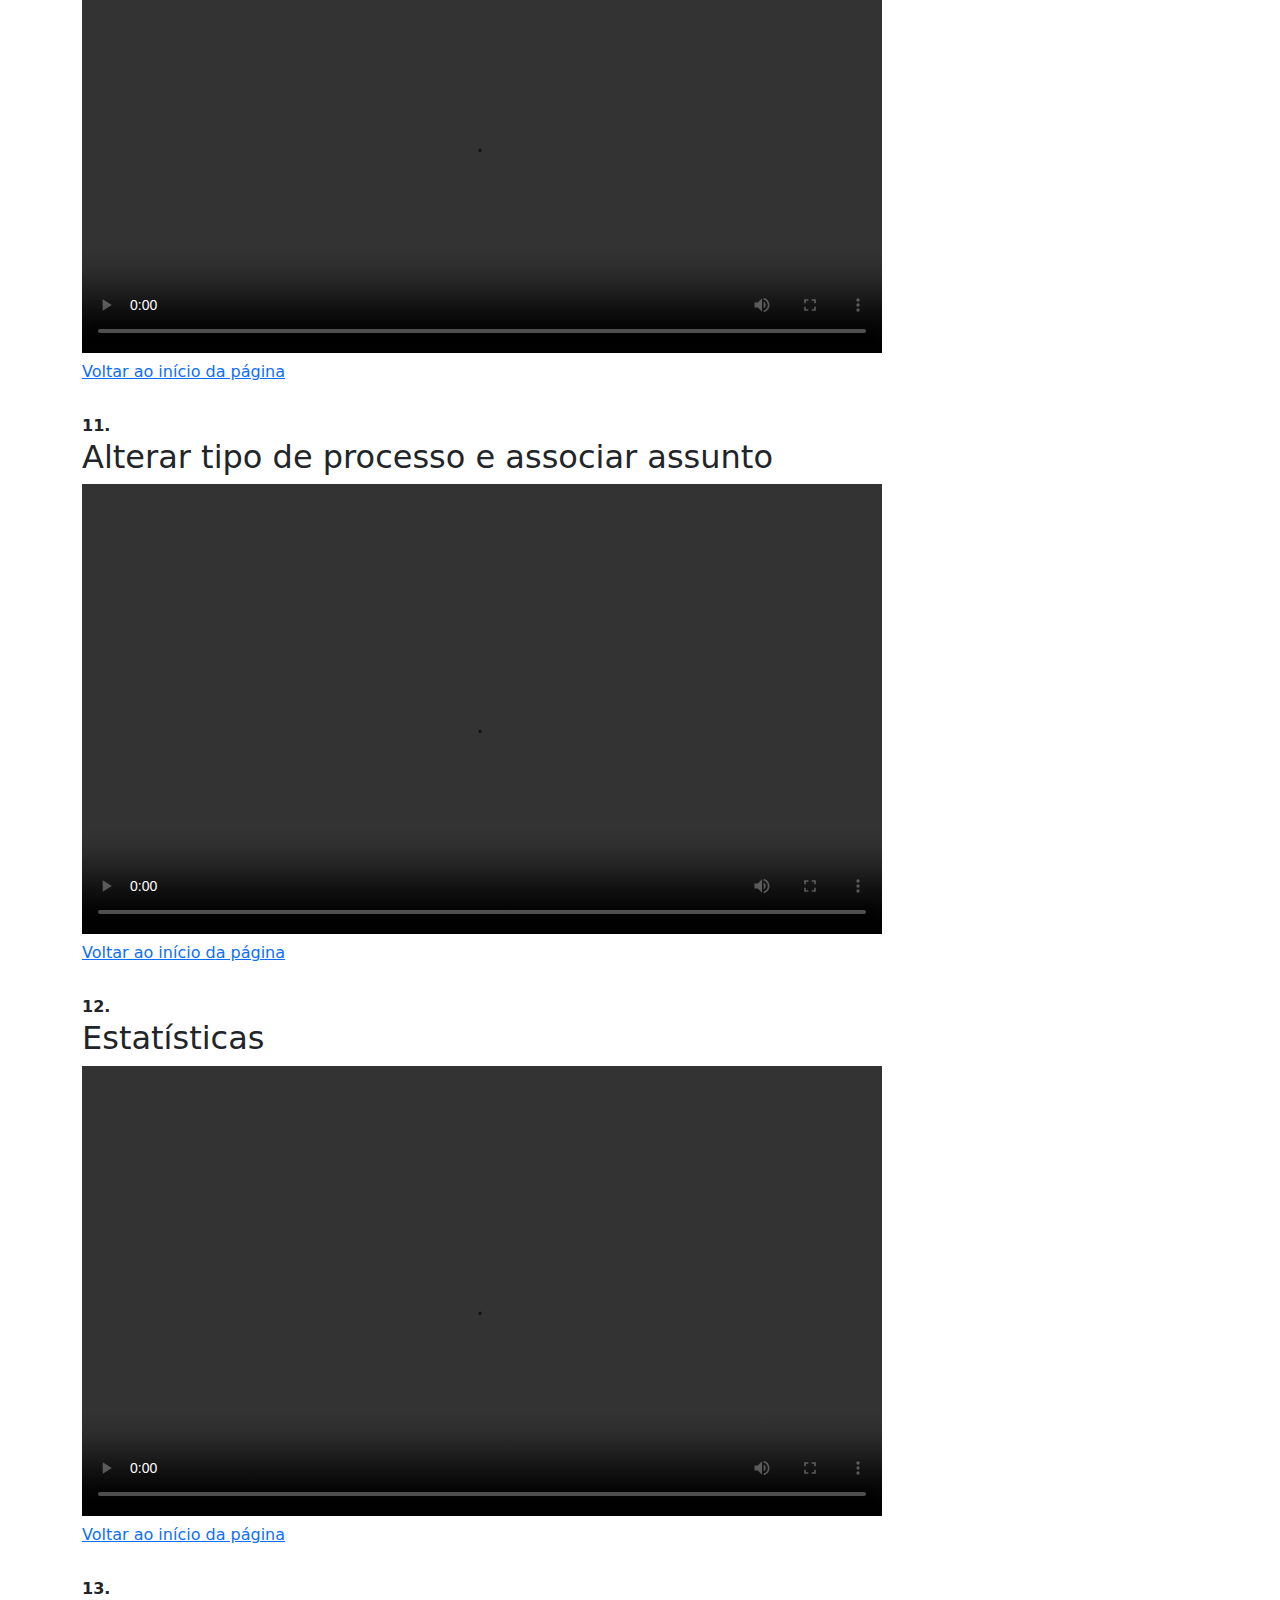
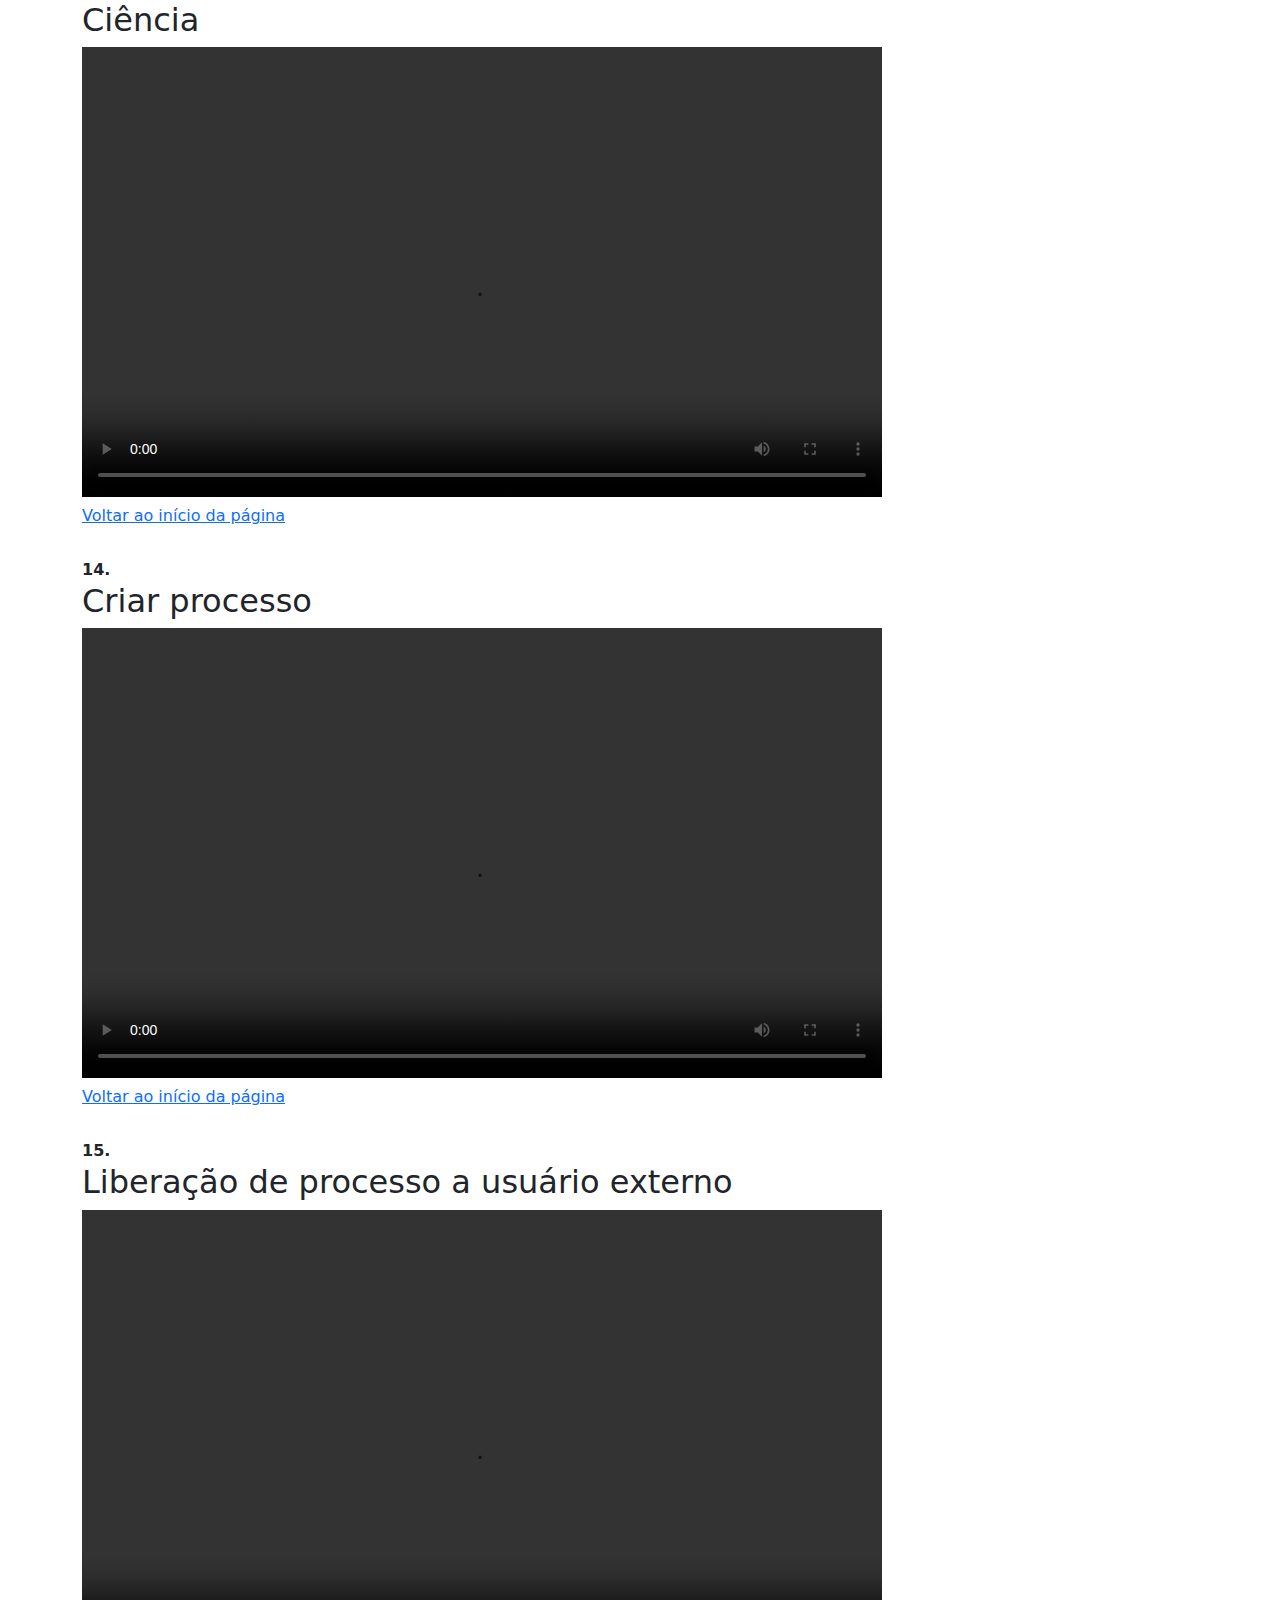
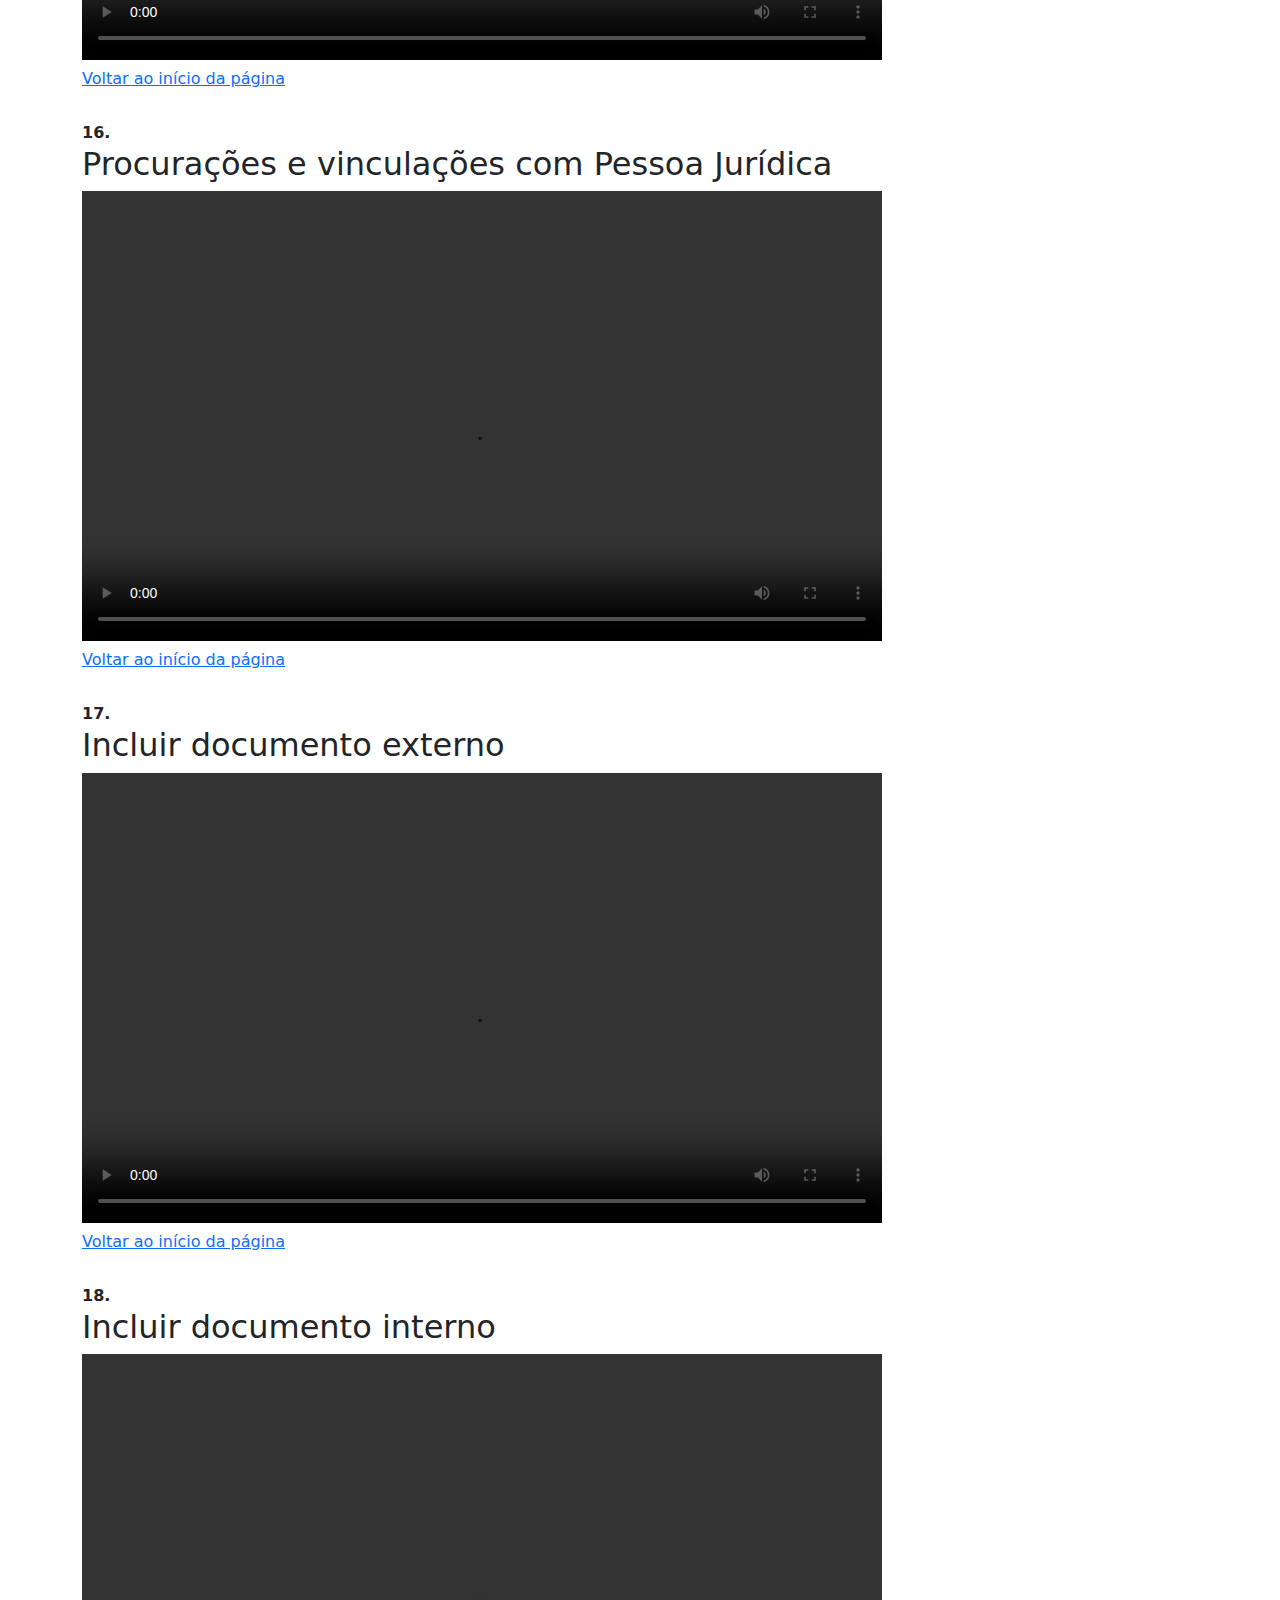
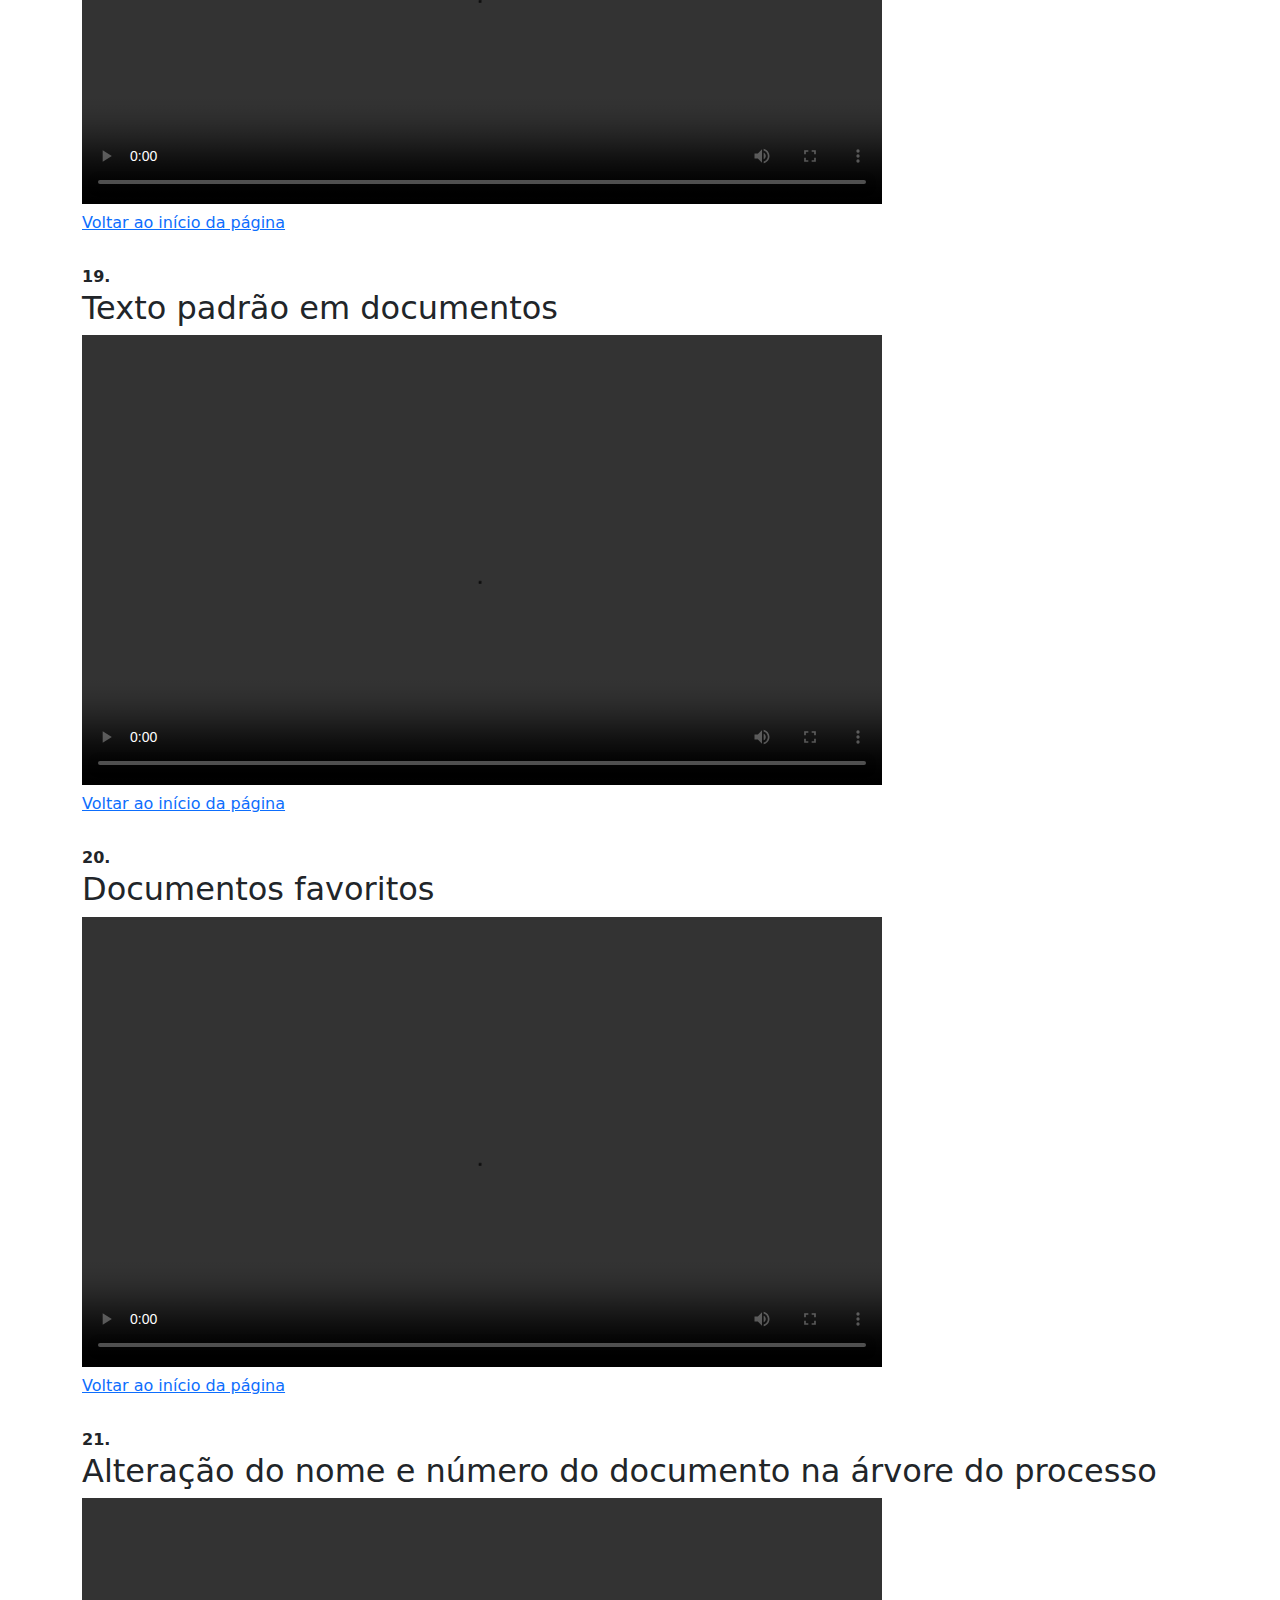
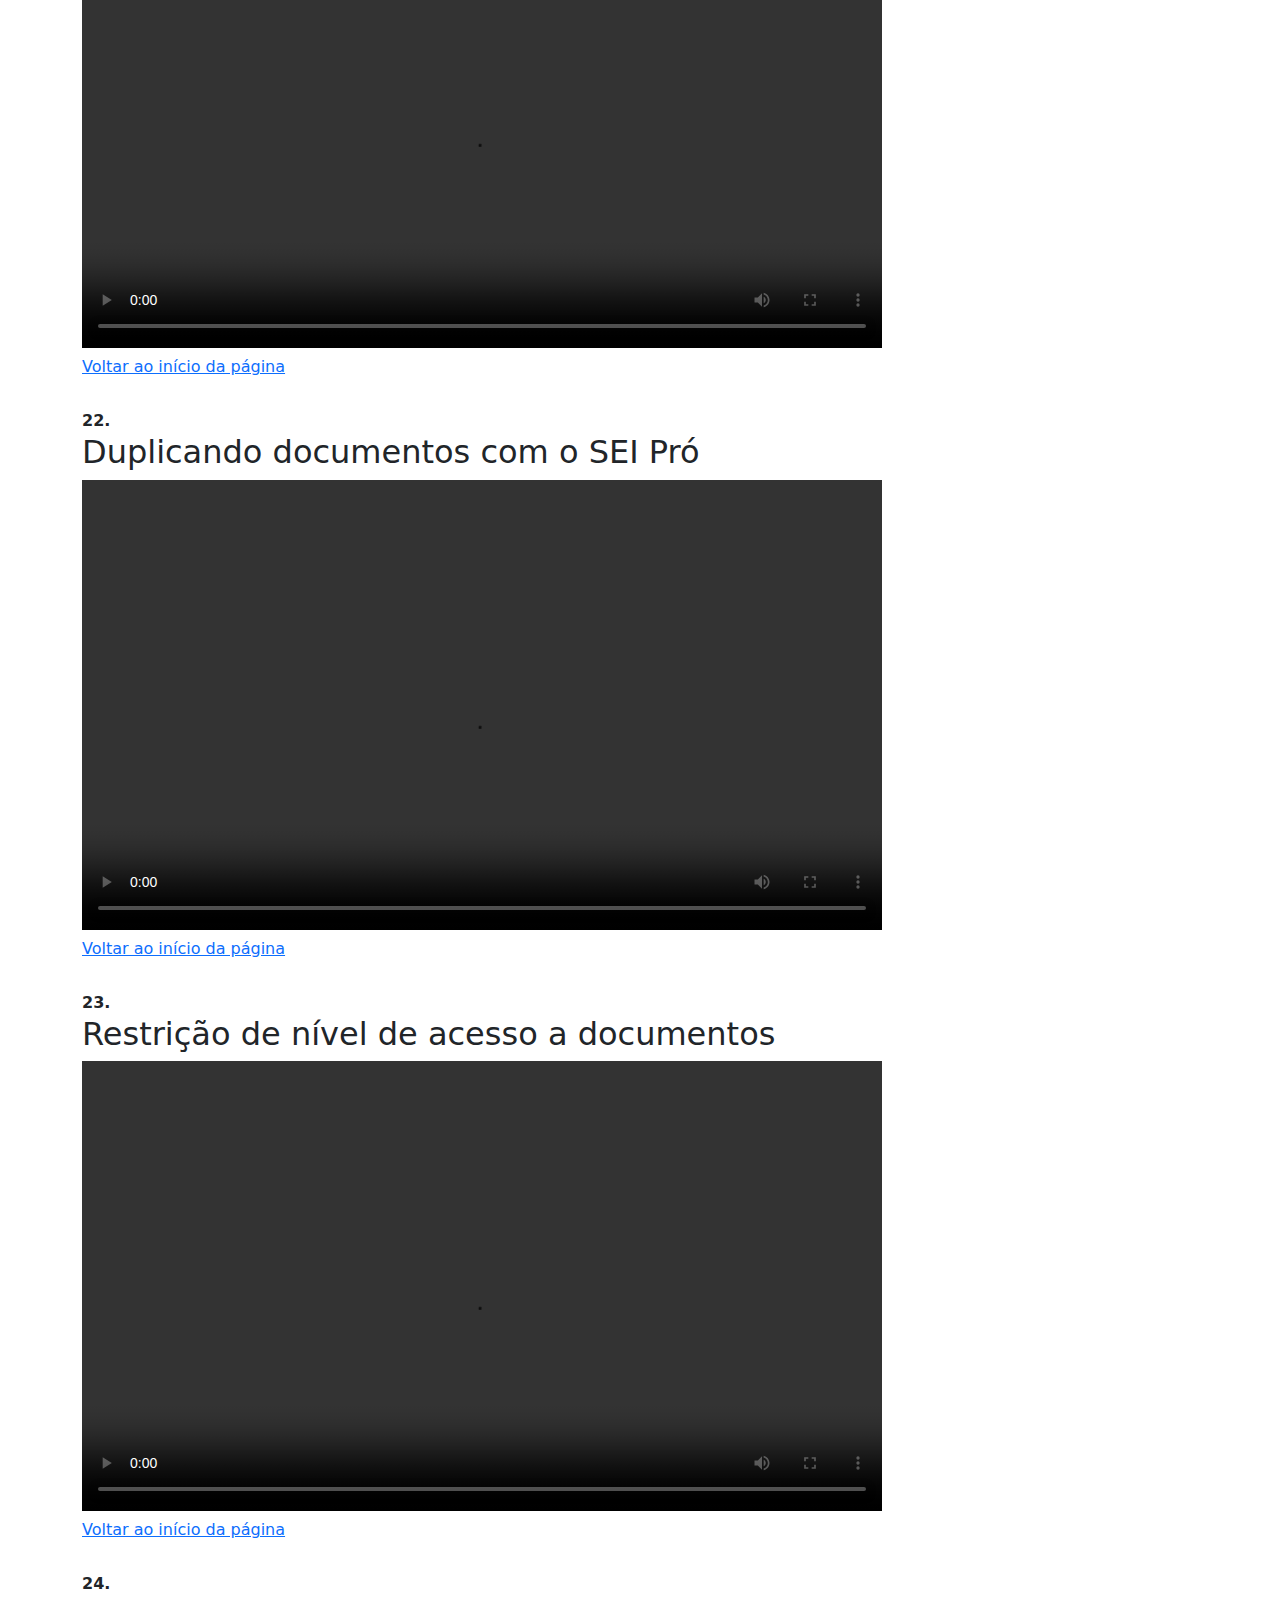
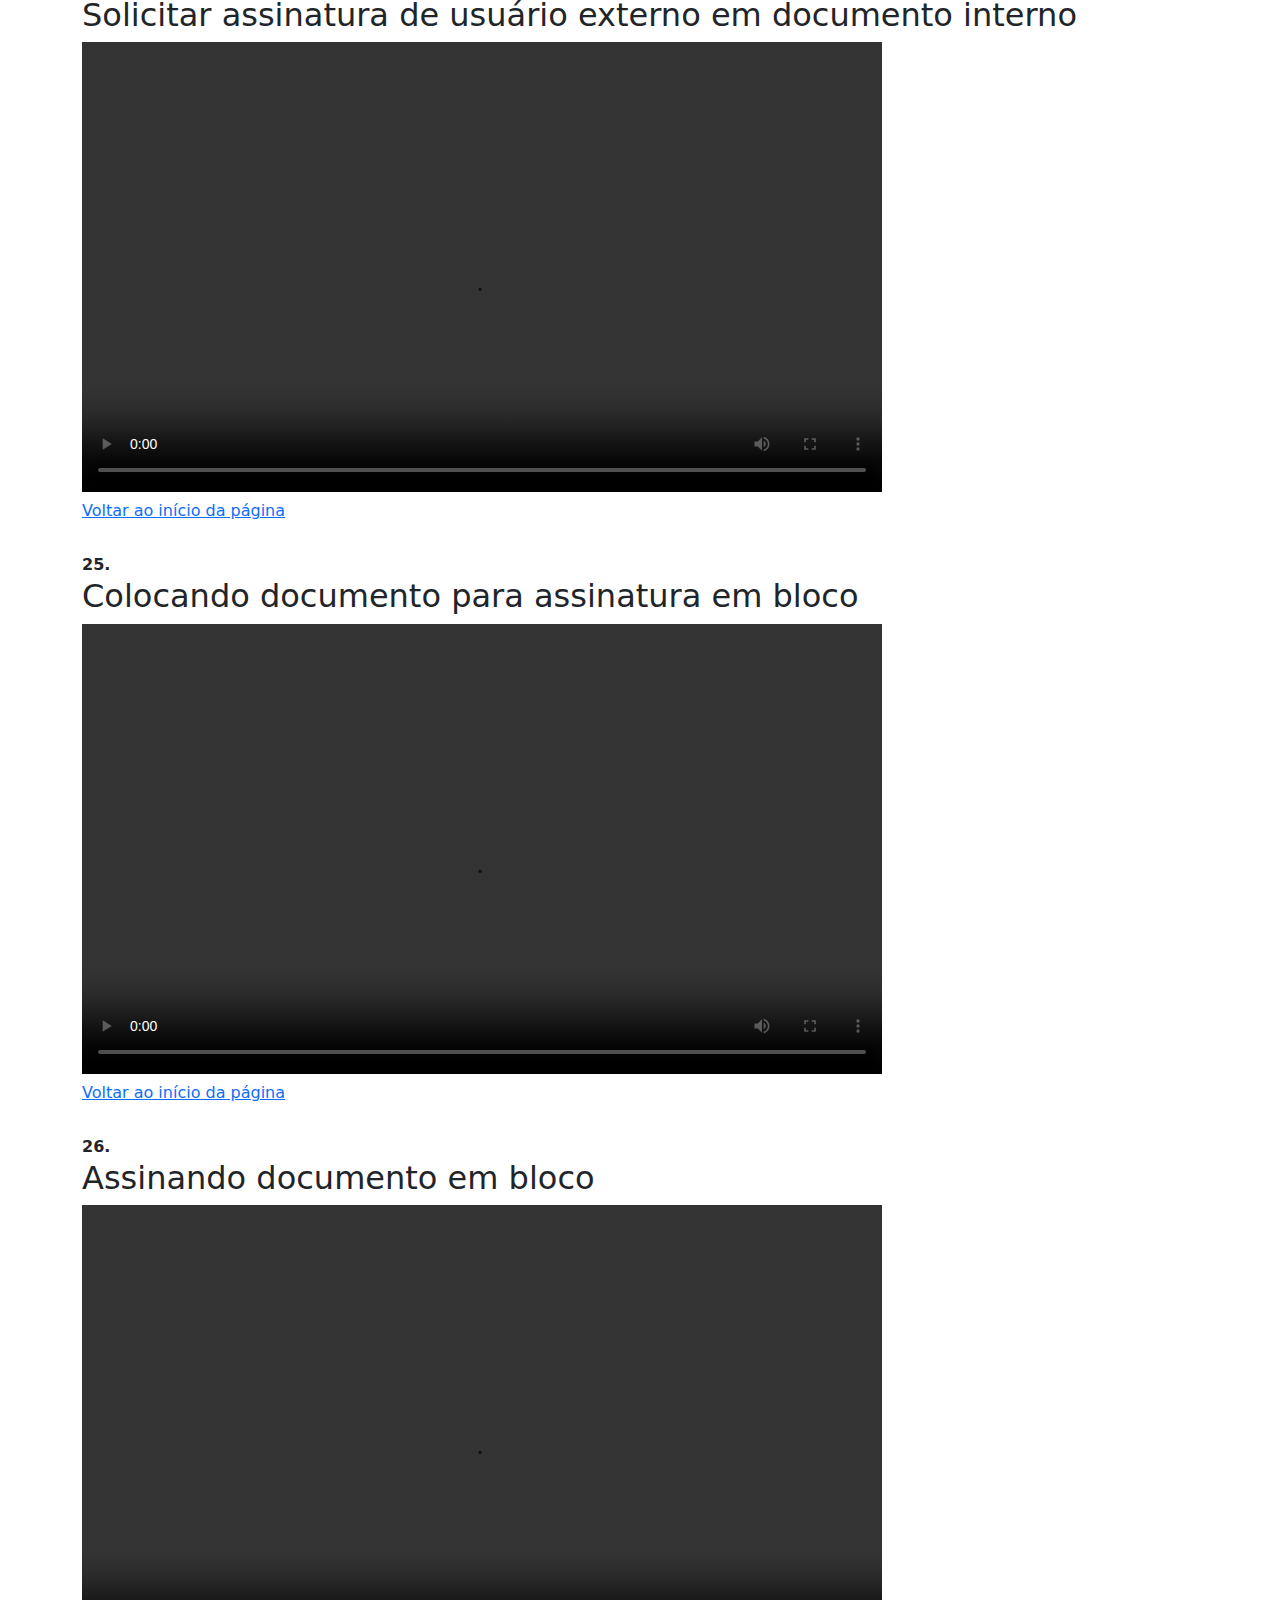
==== commit 25617e08: "Add itens 28.1 e 33" ====
--- a/videos/index.html
+++ b/videos/index.html
@@ -27,6 +27,28 @@
         /* Espaço entre os logotipos e o título */
         .logo-space {
             margin: 0 10px;
+        }
+
+        ol {
+            list-style-type: decimal;
+            counter-reset: item;
+        }
+        li {
+            display: block;
+        }
+        li:before {
+            content: counter(item) ".";
+            counter-increment: item;
+            font-weight: bold;
+            margin-right: 0.5em;
+        }
+        ol ol {
+            list-style-type: none;
+            counter-reset: subitem;
+        }
+        ol ol li:before {
+            content: counter(item) "." counter(subitem) " ";
+            counter-increment: subitem;
         }
     </style>
 </head>
@@ -68,18 +90,22 @@
                 <li><a href="#video26">Assinando documento em bloco</a></li>
                 <li><a href="#video27">Retirando documento de bloco de assinatura</a></li>
                 <li><a href="#video28">Excluir ou cancelar documento</a></li>
+                    <ol>
+                        <li><a href="#video28.1">Nova forma de cancelar documentos</a></li>                        
+                    </ol>
                 <li><a href="#video29">Enviar intimação eletrônica</a></li>
                 <li><a href="#video30">Envio de intimação eletrônica com a visualização posterior do usuário externo</a></li>
                 <li><a href="#video31">Relacionar ou anexar processos</a></li>
                 <li><a href="#video32">Habilitando extensão SEI++</a></li>
+                <li><a href="#video33">Valor por extenso</a></li>
             </ol>
         </nav>
 
         <hr class="separator">
       
-        <ul class="list-unstyled">
+        <ol class="list-unstyled">
             <li id="video1" class="video-item">
-                <h2>1 - Acesso inicial do SEI</h2>
+                <h2>Acesso inicial do SEI</h2>
                 <div class="embed-responsive embed-responsive-16by9">
                     <video class="embed-responsive-item" controls style="width: 800px; height: 450px;">
                         <source src="1-Acesso_inicial_do_SEI.mp4" type="video/mp4">
@@ -89,7 +115,7 @@
                 <p><a href="#top">Voltar ao início da página</a></p>
             </li>
             <li id="video2" class="video-item">
-                <h2>2 - Enviar processo para outra unidade</h2>
+                <h2>Enviar processo para outra unidade</h2>
                 <div class="embed-responsive embed-responsive-16by9">
                     <video class="embed-responsive-item" controls style="width: 800px; height: 450px;">
                         <source src="2-Enviar_processo_para_outra_unidade.mp4" type="video/mp4">
@@ -99,7 +125,7 @@
                 <p><a href="#top">Voltar ao início da página</a></p>
             </li>
             <li id="video3" class="video-item">
-                <h2>3 - Atualizar andamento</h2>
+                <h2>Atualizar andamento</h2>
                 <div class="embed-responsive embed-responsive-16by9">
                     <video class="embed-responsive-item" controls style="width: 800px; height: 450px;">
                         <source src="3-Atualizar_andamento.mp4" type="video/mp4">
@@ -109,7 +135,7 @@
                 <p><a href="#top">Voltar ao início da página</a></p>
             </li>
             <li id="video4" class="video-item">
-                <h2>4 - Atribuir processo a usuário interno</h2>
+                <h2>Atribuir processo a usuário interno</h2>
                 <div class="embed-responsive embed-responsive-16by9">
                     <video class="embed-responsive-item" controls style="width: 800px; height: 450px;">
                         <source src="4-Atribuir_processo_a_usuario_interno.mp4" type="video/mp4">
@@ -119,7 +145,7 @@
                 <p><a href="#top">Voltar ao início da página</a></p>
             </li>
             <li id="video5" class="video-item">
-                <h2>5 - Concluir processo</h2>
+                <h2>Concluir processo</h2>
                 <div class="embed-responsive embed-responsive-16by9">
                     <video class="embed-responsive-item" controls style="width: 800px; height: 450px;">
                         <source src="5-Concluir_processo.mp4" type="video/mp4">
@@ -129,7 +155,7 @@
                 <p><a href="#top">Voltar ao início da página</a></p>
             </li>
             <li id="video6" class="video-item">
-                <h2>6 - Anotações</h2>
+                <h2>Anotações</h2>
                 <div class="embed-responsive embed-responsive-16by9">
                     <video class="embed-responsive-item" controls style="width: 800px; height: 450px;">
                         <source src="6-Anotacoes.mp4" type="video/mp4">
@@ -139,7 +165,7 @@
                 <p><a href="#top">Voltar ao início da página</a></p>
             </li>
             <li id="video7" class="video-item">
-                <h2>7 - Acompanhamento especial</h2>
+                <h2>Acompanhamento especial</h2>
                 <div class="embed-responsive embed-responsive-16by9">
                     <video class="embed-responsive-item" controls style="width: 800px; height: 450px;">
                         <source src="7-Acompanhamento_especial.mp4" type="video/mp4">
@@ -149,7 +175,7 @@
                 <p><a href="#top">Voltar ao início da página</a></p>
             </li>
             <li id="video8" class="video-item">
-                <h2>8 - Marcadores ou Etiquetas</h2>
+                <h2>Marcadores ou Etiquetas</h2>
                 <div class="embed-responsive embed-responsive-16by9">
                     <video class="embed-responsive-item" controls style="width: 800px; height: 450px;">
                         <source src="8-Marcadores_ou_Etiquetas.mp4" type="video/mp4">
@@ -159,7 +185,7 @@
                 <p><a href="#top">Voltar ao início da página</a></p>
             </li>
             <li id="video9" class="video-item">
-                <h2>9 - Controle de Prazo</h2>
+                <h2>Controle de Prazo</h2>
                 <div class="embed-responsive embed-responsive-16by9">
                     <video class="embed-responsive-item" controls style="width: 800px; height: 450px;">
                         <source src="9-Controle_de_Prazo.mp4" type="video/mp4">
@@ -169,7 +195,7 @@
                 <p><a href="#top">Voltar ao início da página</a></p>
             </li>
             <li id="video10" class="video-item">
-                <h2>10 - Especificação do processo</h2>
+                <h2>Especificação do processo</h2>
                 <div class="embed-responsive embed-responsive-16by9">
                     <video class="embed-responsive-item" controls style="width: 800px; height: 450px;">
                         <source src="10-Especificacao_do_processo.mp4" type="video/mp4">
@@ -179,7 +205,7 @@
                 <p><a href="#top">Voltar ao início da página</a></p>
             </li>
             <li id="video11" class="video-item">
-                <h2>11 - Alterar tipo de processo e associar assunto</h2>
+                <h2>Alterar tipo de processo e associar assunto</h2>
                 <div class="embed-responsive embed-responsive-16by9">
                     <video class="embed-responsive-item" controls style="width: 800px; height: 450px;">
                         <source src="11-Alterar_tipo_processo_associar_assunto.mp4" type="video/mp4">
@@ -189,7 +215,7 @@
                 <p><a href="#top">Voltar ao início da página</a></p>
             </li>
             <li id="video12" class="video-item">
-                <h2>12 - Estatísticas</h2>
+                <h2>Estatísticas</h2>
                 <div class="embed-responsive embed-responsive-16by9">
                     <video class="embed-responsive-item" controls style="width: 800px; height: 450px;">
                         <source src="12-Estatisticas.mkv" type="video/mp4">
@@ -199,7 +225,7 @@
                 <p><a href="#top">Voltar ao início da página</a></p>
             </li>
             <li id="video13" class="video-item">
-                <h2>13 - Ciência</h2>
+                <h2>Ciência</h2>
                 <div class="embed-responsive embed-responsive-16by9">
                     <video class="embed-responsive-item" controls style="width: 800px; height: 450px;">
                         <source src="13-Ciencia.mp4" type="video/mp4">
@@ -209,7 +235,7 @@
                 <p><a href="#top">Voltar ao início da página</a></p>
             </li>
             <li id="video14" class="video-item">
-                <h2>14 - Criar processo</h2>
+                <h2>Criar processo</h2>
                 <div class="embed-responsive embed-responsive-16by9">
                     <video class="embed-responsive-item" controls style="width: 800px; height: 450px;">
                         <source src="14-Criar_processo.mp4" type="video/mp4">
@@ -219,7 +245,7 @@
                 <p><a href="#top">Voltar ao início da página</a></p>
             </li>
             <li id="video15" class="video-item">
-                <h2>15 - Liberação de processo a usuário externo</h2>
+                <h2>Liberação de processo a usuário externo</h2>
                 <div class="embed-responsive embed-responsive-16by9">
                     <video class="embed-responsive-item" controls style="width: 800px; height: 450px;">
                         <source src="15-Liberacao_processo_usuario_externo.mp4" type="video/mp4">
@@ -229,7 +255,7 @@
                 <p><a href="#top">Voltar ao início da página</a></p>
             </li>
             <li id="video16" class="video-item">
-                <h2>16 - Procurações e vinculações com Pessoa Jurídica</h2>
+                <h2>Procurações e vinculações com Pessoa Jurídica</h2>
                 <div class="embed-responsive embed-responsive-16by9">
                     <video class="embed-responsive-item" controls style="width: 800px; height: 450px;">
                         <source src="16-Procuracoes_vinculacoes_Pessoa_Juridica.mp4" type="video/mp4">
@@ -239,7 +265,7 @@
                 <p><a href="#top">Voltar ao início da página</a></p>
             </li>
             <li id="video17" class="video-item">
-                <h2>17 - Incluir documento externo</h2>
+                <h2>Incluir documento externo</h2>
                 <div class="embed-responsive embed-responsive-16by9">
                     <video class="embed-responsive-item" controls style="width: 800px; height: 450px;">
                         <source src="17-Incluir_documento_externo.mp4" type="video/mp4">
@@ -249,7 +275,7 @@
                 <p><a href="#top">Voltar ao início da página</a></p>
             </li>
             <li id="video18" class="video-item">
-                <h2>18 - Incluir documento interno</h2>
+                <h2>Incluir documento interno</h2>
                 <div class="embed-responsive embed-responsive-16by9">
                     <video class="embed-responsive-item" controls style="width: 800px; height: 450px;">
                         <source src="18-Incluir_documento_interno.mp4" type="video/mp4">
@@ -259,7 +285,7 @@
                 <p><a href="#top">Voltar ao início da página</a></p>
             </li>
             <li id="video19" class="video-item">
-                <h2>19 - Texto padrão em documentos</h2>
+                <h2>Texto padrão em documentos</h2>
                 <div class="embed-responsive embed-responsive-16by9">
                     <video class="embed-responsive-item" controls style="width: 800px; height: 450px;">
                         <source src="19-Texto_padrao_em_documentos.mp4" type="video/mp4">
@@ -269,7 +295,7 @@
                 <p><a href="#top">Voltar ao início da página</a></p>
             </li>
             <li id="video20" class="video-item">
-                <h2>20 - Documentos favoritos</h2>
+                <h2>Documentos favoritos</h2>
                 <div class="embed-responsive embed-responsive-16by9">
                     <video class="embed-responsive-item" controls style="width: 800px; height: 450px;">
                         <source src="20-Documentos_favoritos.mp4" type="video/mp4">
@@ -279,7 +305,7 @@
                 <p><a href="#top">Voltar ao início da página</a></p>
             </li>
             <li id="video21" class="video-item">
-                <h2>21 - Alteração do nome e número do documento na árvore do processo</h2>
+                <h2>Alteração do nome e número do documento na árvore do processo</h2>
                 <div class="embed-responsive embed-responsive-16by9">
                     <video class="embed-responsive-item" controls style="width: 800px; height: 450px;">
                         <source src="21-Alteracao_nome_numero_documento_arvore_processo.mp4" type="video/mp4">
@@ -289,7 +315,7 @@
                 <p><a href="#top">Voltar ao início da página</a></p>
             </li>
             <li id="video22" class="video-item">
-                <h2>22 - Duplicando documentos com o SEI Pró</h2>
+                <h2>Duplicando documentos com o SEI Pró</h2>
                 <div class="embed-responsive embed-responsive-16by9">
                     <video class="embed-responsive-item" controls style="width: 800px; height: 450px;">
                         <source src="22-Duplicando_documentos_com_SEI_Pro.mp4" type="video/mp4">
@@ -299,7 +325,7 @@
                 <p><a href="#top">Voltar ao início da página</a></p>
             </li>
             <li id="video23" class="video-item">
-                <h2>23 - Restrição de nível de acesso a documentos</h2>
+                <h2>Restrição de nível de acesso a documentos</h2>
                 <div class="embed-responsive embed-responsive-16by9">
                     <video class="embed-responsive-item" controls style="width: 800px; height: 450px;">
                         <source src="23-Restricao_nivel_acesso_documentos.mp4" type="video/mp4">
@@ -309,7 +335,7 @@
                 <p><a href="#top">Voltar ao início da página</a></p>
             </li>
             <li id="video24" class="video-item">
-                <h2>24 - Solicitar assinatura de usuário externo em documento interno</h2>
+                <h2>Solicitar assinatura de usuário externo em documento interno</h2>
                 <div class="embed-responsive embed-responsive-16by9">
                     <video class="embed-responsive-item" controls style="width: 800px; height: 450px;">
                         <source src="24-Solicitar_assinatura_usuario_externo_em_documento_interno.mp4" type="video/mp4">
@@ -319,7 +345,7 @@
                 <p><a href="#top">Voltar ao início da página</a></p>
             </li>
             <li id="video25" class="video-item">
-                <h2>25 - Colocando documento para assinatura em bloco</h2>
+                <h2>Colocando documento para assinatura em bloco</h2>
                 <div class="embed-responsive embed-responsive-16by9">
                     <video class="embed-responsive-item" controls style="width: 800px; height: 450px;">
                         <source src="25-Colocando_documento_assinatura_bloco.mp4" type="video/mp4">
@@ -329,7 +355,7 @@
                 <p><a href="#top">Voltar ao início da página</a></p>
             </li>
             <li id="video26" class="video-item">
-                <h2>26 - Assinando documento em bloco</h2>
+                <h2>Assinando documento em bloco</h2>
                 <div class="embed-responsive embed-responsive-16by9">
                     <video class="embed-responsive-item" controls style="width: 800px; height: 450px;">
                         <source src="26-Assinando_documento_bloco.mp4" type="video/mp4">
@@ -339,7 +365,7 @@
                 <p><a href="#top">Voltar ao início da página</a></p>
             </li>
             <li id="video27" class="video-item">
-                <h2>27 - Retirando documento de bloco de assinatura</h2>
+                <h2>Retirando documento de bloco de assinatura</h2>
                 <div class="embed-responsive embed-responsive-16by9">
                     <video class="embed-responsive-item" controls style="width: 800px; height: 450px;">
                         <source src="27-Retirando_documento_bloco_assinatura.mp4" type="video/mp4">
@@ -349,7 +375,7 @@
                 <p><a href="#top">Voltar ao início da página</a></p>
             </li>
             <li id="video28" class="video-item">
-                <h2>28 - Excluir ou cancelar documento</h2>
+                <h2>Excluir ou cancelar documento</h2>
                 <div class="embed-responsive embed-responsive-16by9">
                     <video class="embed-responsive-item" controls style="width: 800px; height: 450px;">
                         <source src="28-Excluir_cancelar_documento.mp4" type="video/mp4">
@@ -358,8 +384,20 @@
                 </div>
                 <p><a href="#top">Voltar ao início da página</a></p>
             </li>
+            <ol>
+                <li id="video28.1" class="video-item">
+                    <h2>Nova forma de cancelar documentos</h2>
+                    <div class="embed-responsive embed-responsive-16by9">
+                        <video class="embed-responsive-item" controls style="width: 800px; height: 450px;">
+                            <source src="28-1-Nova_forma_de_cancelar_documentos.mp4" type="video/mp4">
+                            Seu navegador não suporta o vídeo.
+                        </video>
+                    </div>
+                    <p><a href="#top">Voltar ao início da página</a></p>
+                </li>
+            </ol>
             <li id="video29" class="video-item">
-                <h2>29 - Enviar intimação eletrônica</h2>
+                <h2>Enviar intimação eletrônica</h2>
                 <div class="embed-responsive embed-responsive-16by9">
                     <video class="embed-responsive-item" controls style="width: 800px; height: 450px;">
                         <source src="29-Enviar_intimacao_eletronica.mp4" type="video/mp4">
@@ -369,7 +407,7 @@
                 <p><a href="#top">Voltar ao início da página</a></p>
             </li>
             <li id="video30" class="video-item">
-                <h2>30 - Envio de intimação eletrônica com a visualização posterior do usuário externo</h2>
+                <h2>Envio de intimação eletrônica com a visualização posterior do usuário externo</h2>
                 <div class="embed-responsive embed-responsive-16by9">
                     <video class="embed-responsive-item" controls style="width: 800px; height: 450px;">
                         <source src="30-Envio_intimacao_com_visualizacao_usuario_externo.mp4" type="video/mp4">
@@ -379,7 +417,7 @@
                 <p><a href="#top">Voltar ao início da página</a></p>
             </li>
             <li id="video31" class="video-item">
-                <h2>31 - Relacionar ou anexar processos</h2>
+                <h2>Relacionar ou anexar processos</h2>
                 <div class="embed-responsive embed-responsive-16by9">
                     <video class="embed-responsive-item" controls style="width: 800px; height: 450px;">
                         <source src="31-Relacionar_anexar_processos.mp4" type="video/mp4">
@@ -389,7 +427,7 @@
                 <p><a href="#top">Voltar ao início da página</a></p>
             </li>
             <li id="video32" class="video-item">
-                <h2>32 -Habilitando Extensão SEI++</h2>
+                <h2>Habilitando Extensão SEI++</h2>
                 <div class="embed-responsive embed-responsive-16by9">
                     <video class="embed-responsive-item" controls style="width: 800px; height: 450px;">
                         <source src="32-Habilitando_Extensao_SEIplusplus.mp4" type="video/mp4">
@@ -397,8 +435,18 @@
                     </video>
                 </div>
                 <p><a href="#top">Voltar ao início da página</a></p>
-            </li>            
-        </ul>
+            </li>
+            <li id="video33" class="video-item">
+                <h2>Valor por extenso</h2>
+                <div class="embed-responsive embed-responsive-16by9">
+                    <video class="embed-responsive-item" controls style="width: 800px; height: 450px;">
+                        <source src="33-Valor_por_extenso.mp4" type="video/mp4">
+                        Seu navegador não suporta o vídeo.
+                    </video>
+                </div>
+                <p><a href="#top">Voltar ao início da página</a></p>
+            </li>
+        </ol>
     </main>
 
     <!-- Inclua o Bootstrap JS e jQuery (opcional) -->
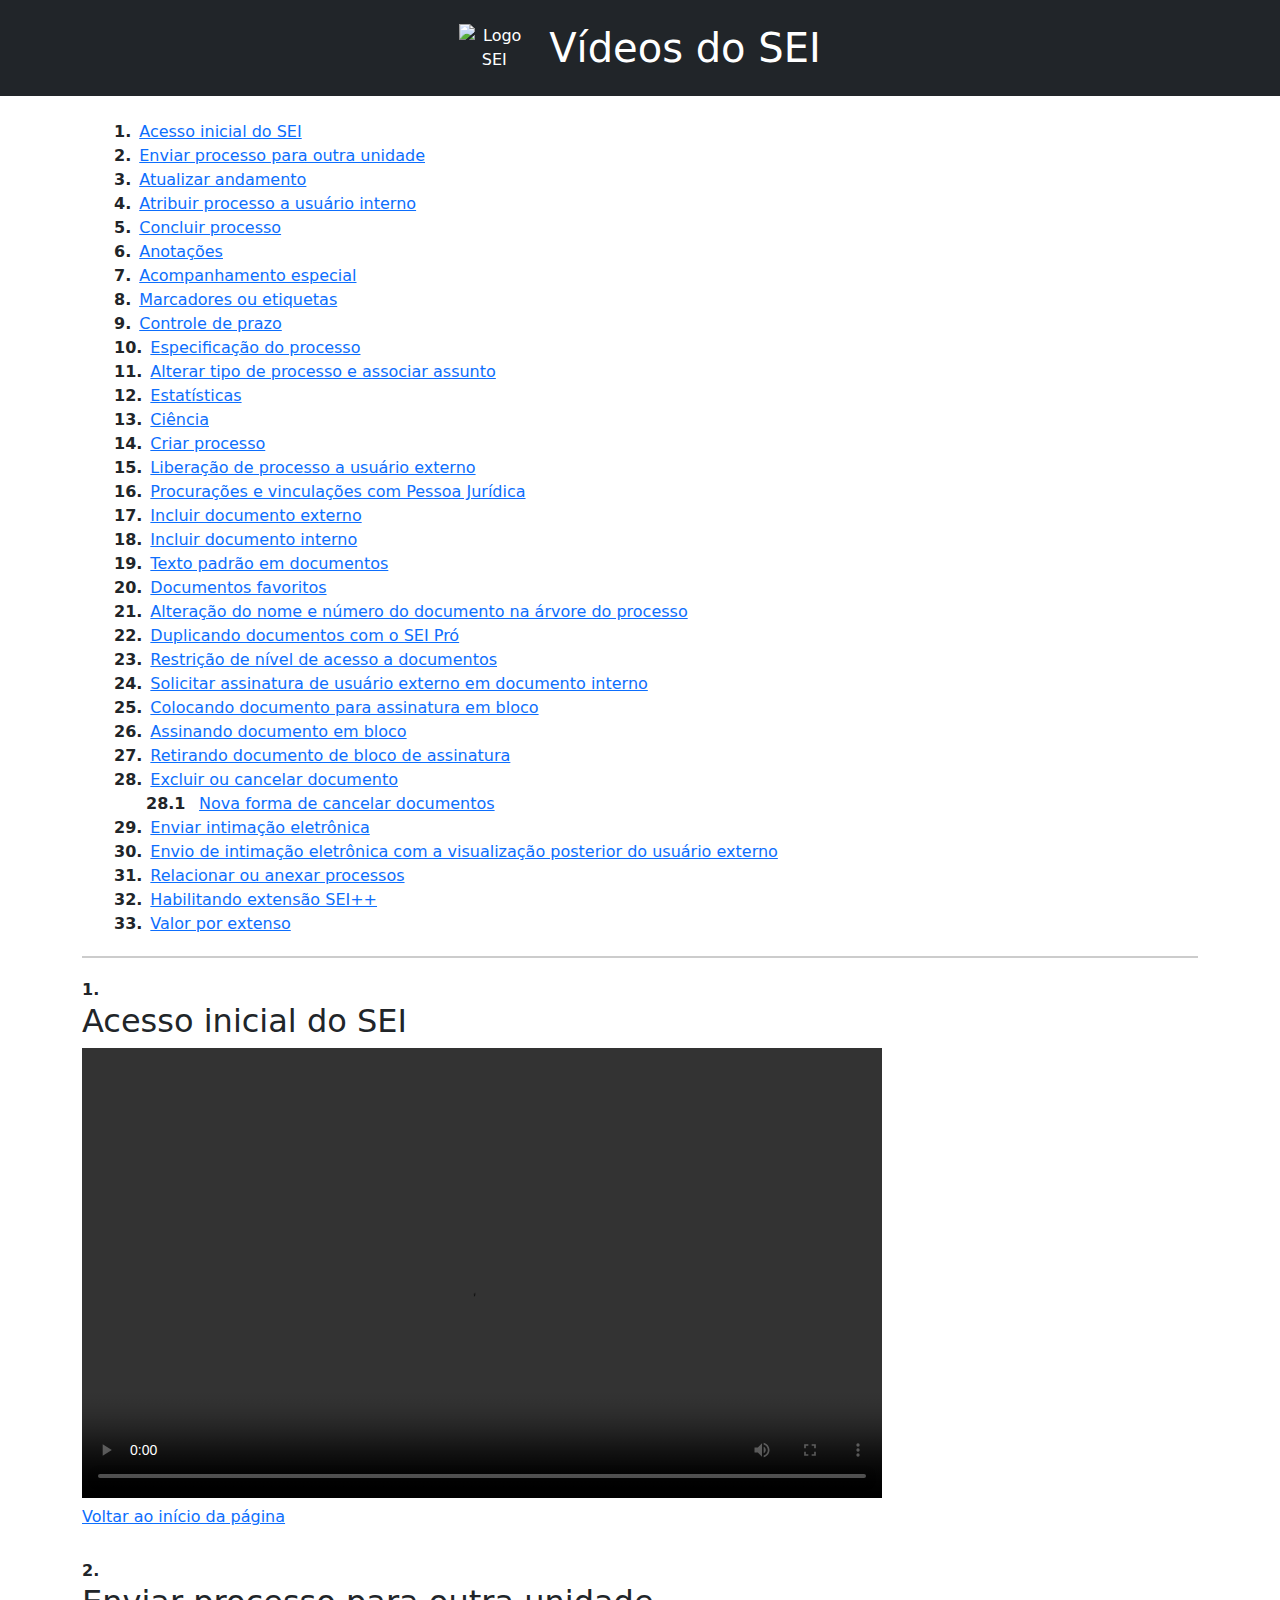
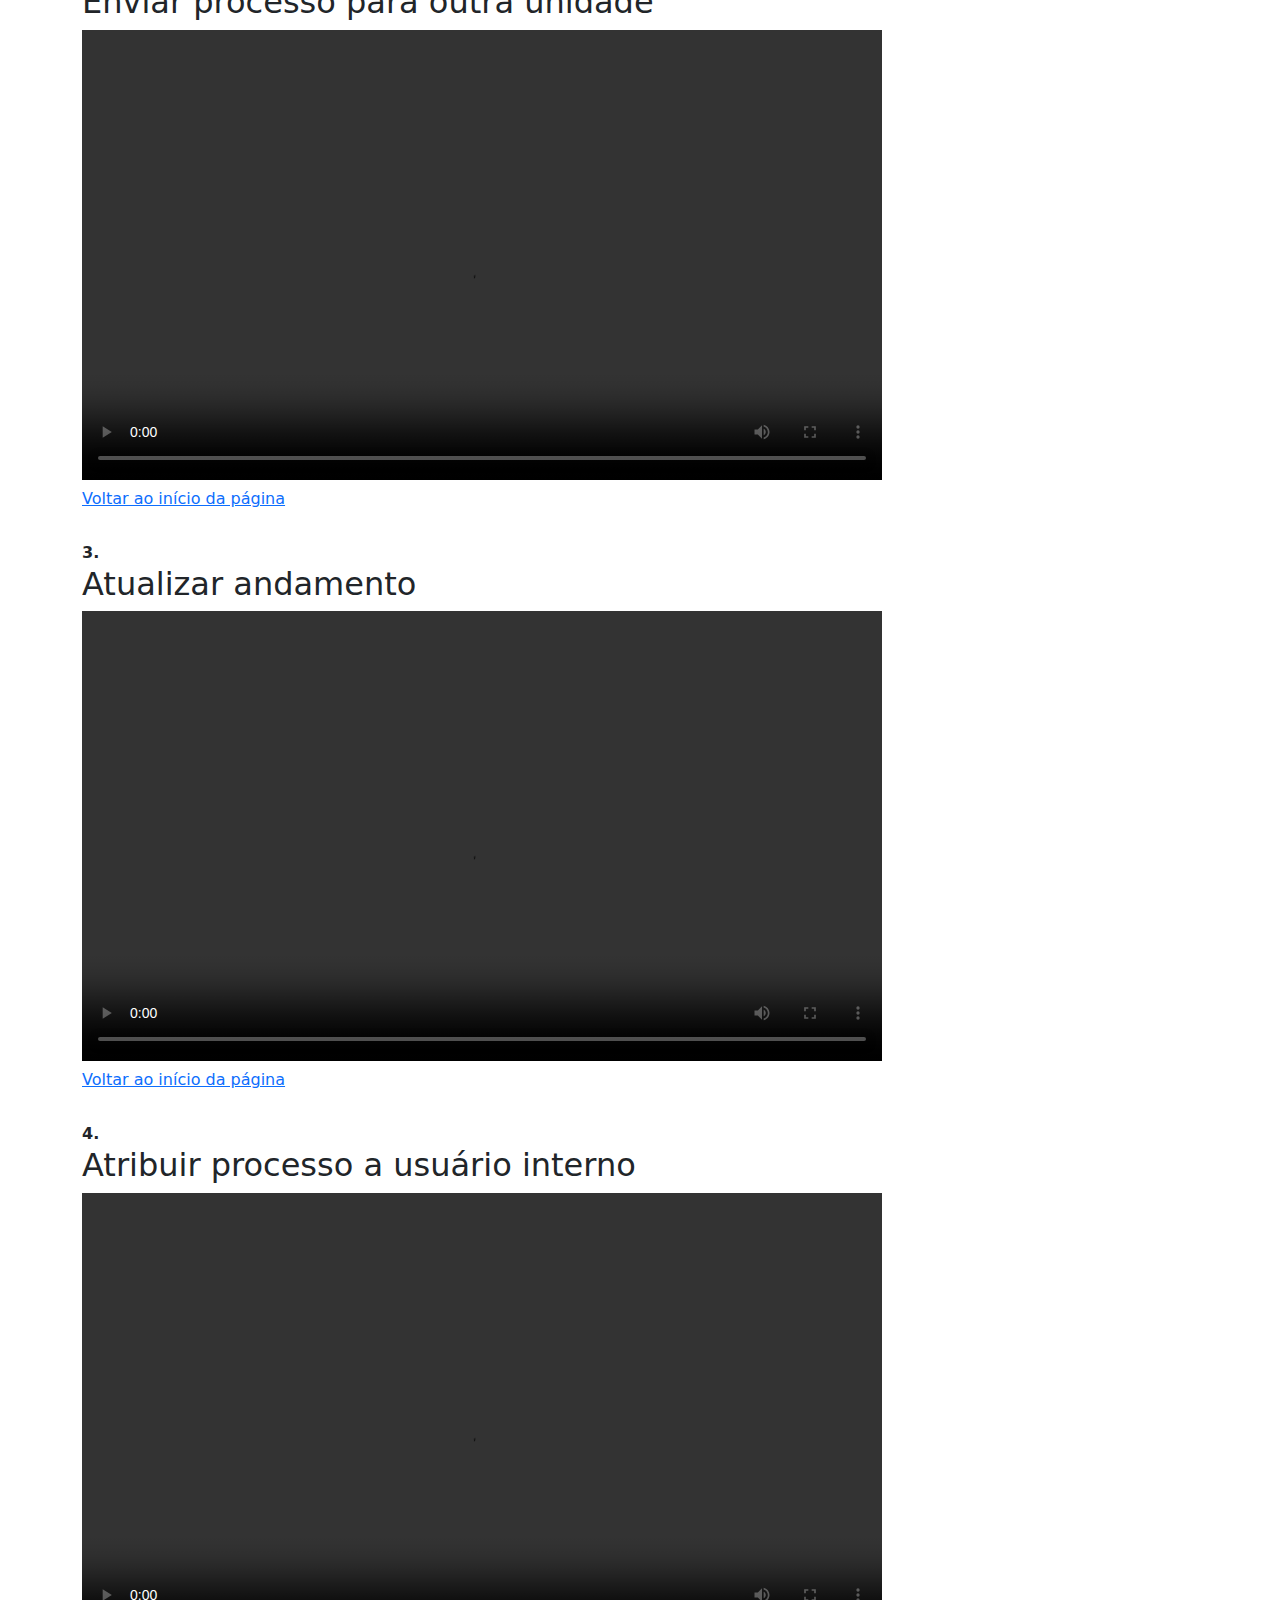
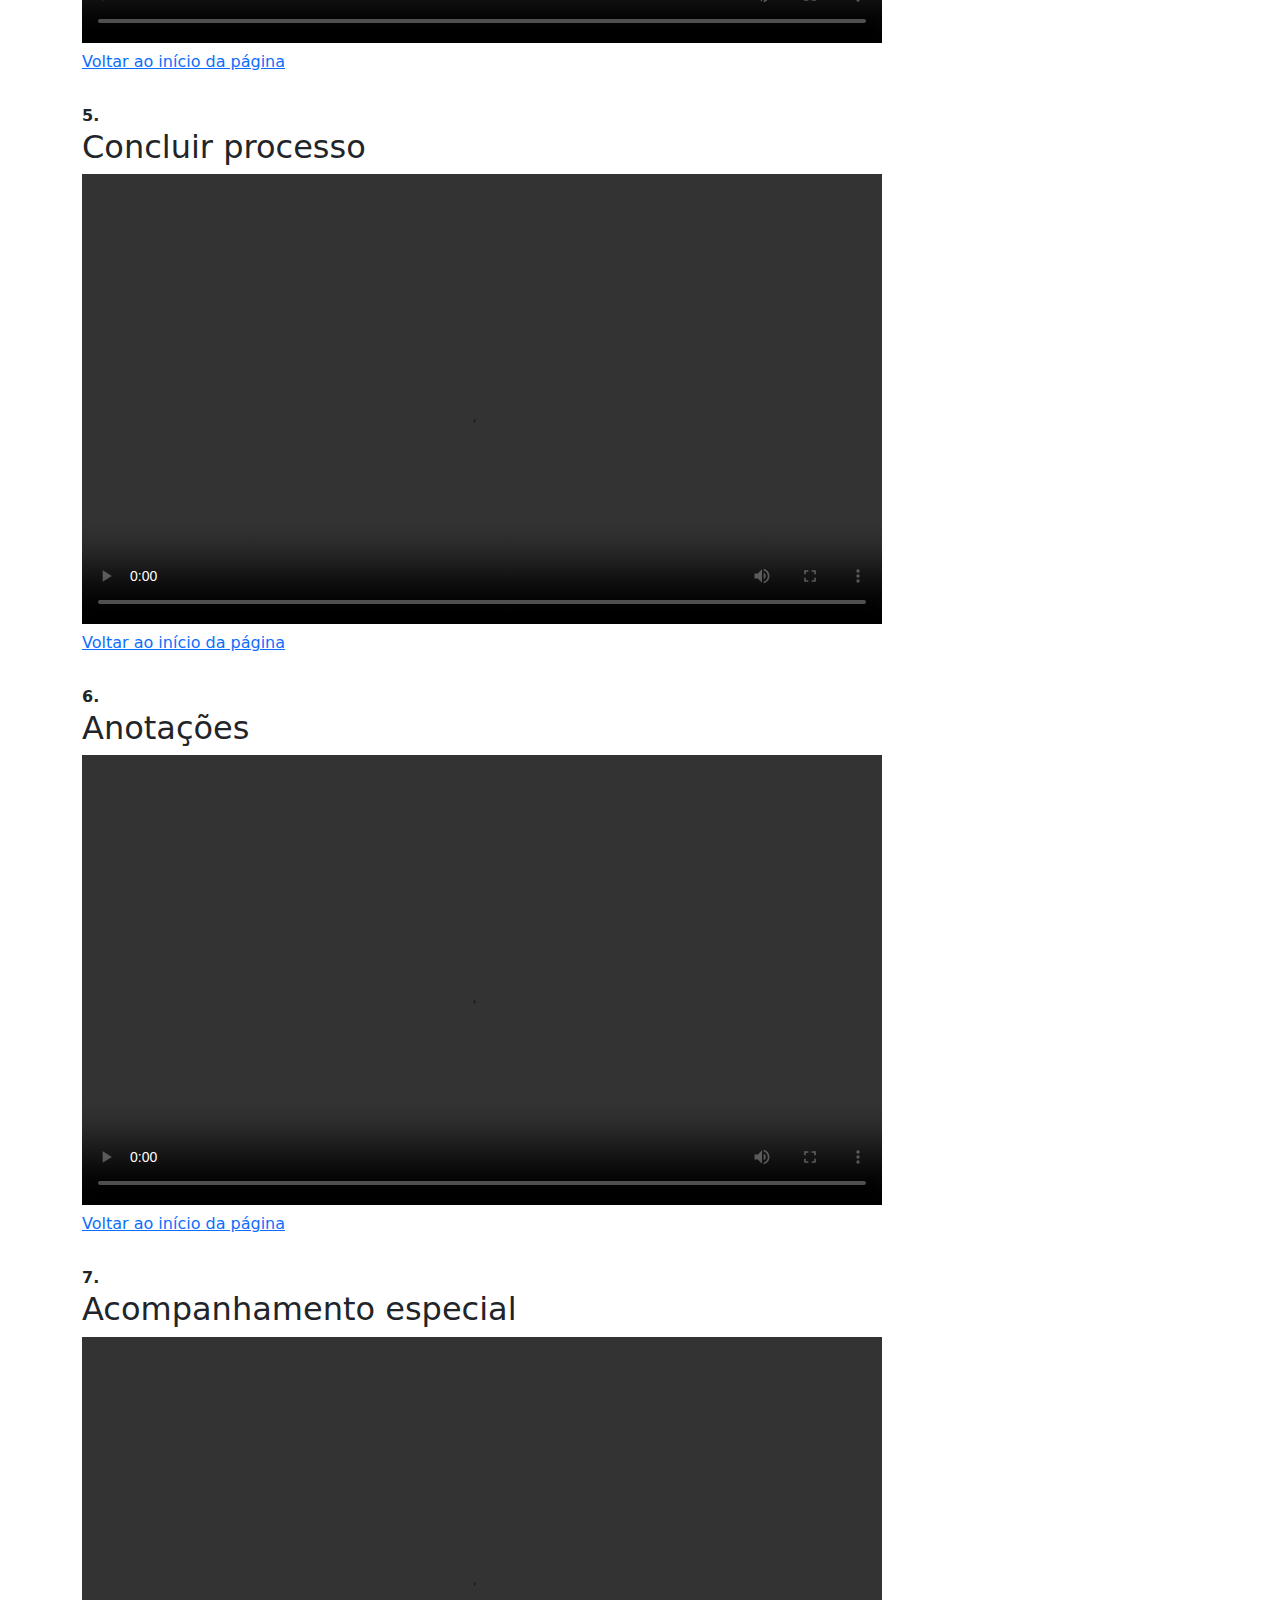
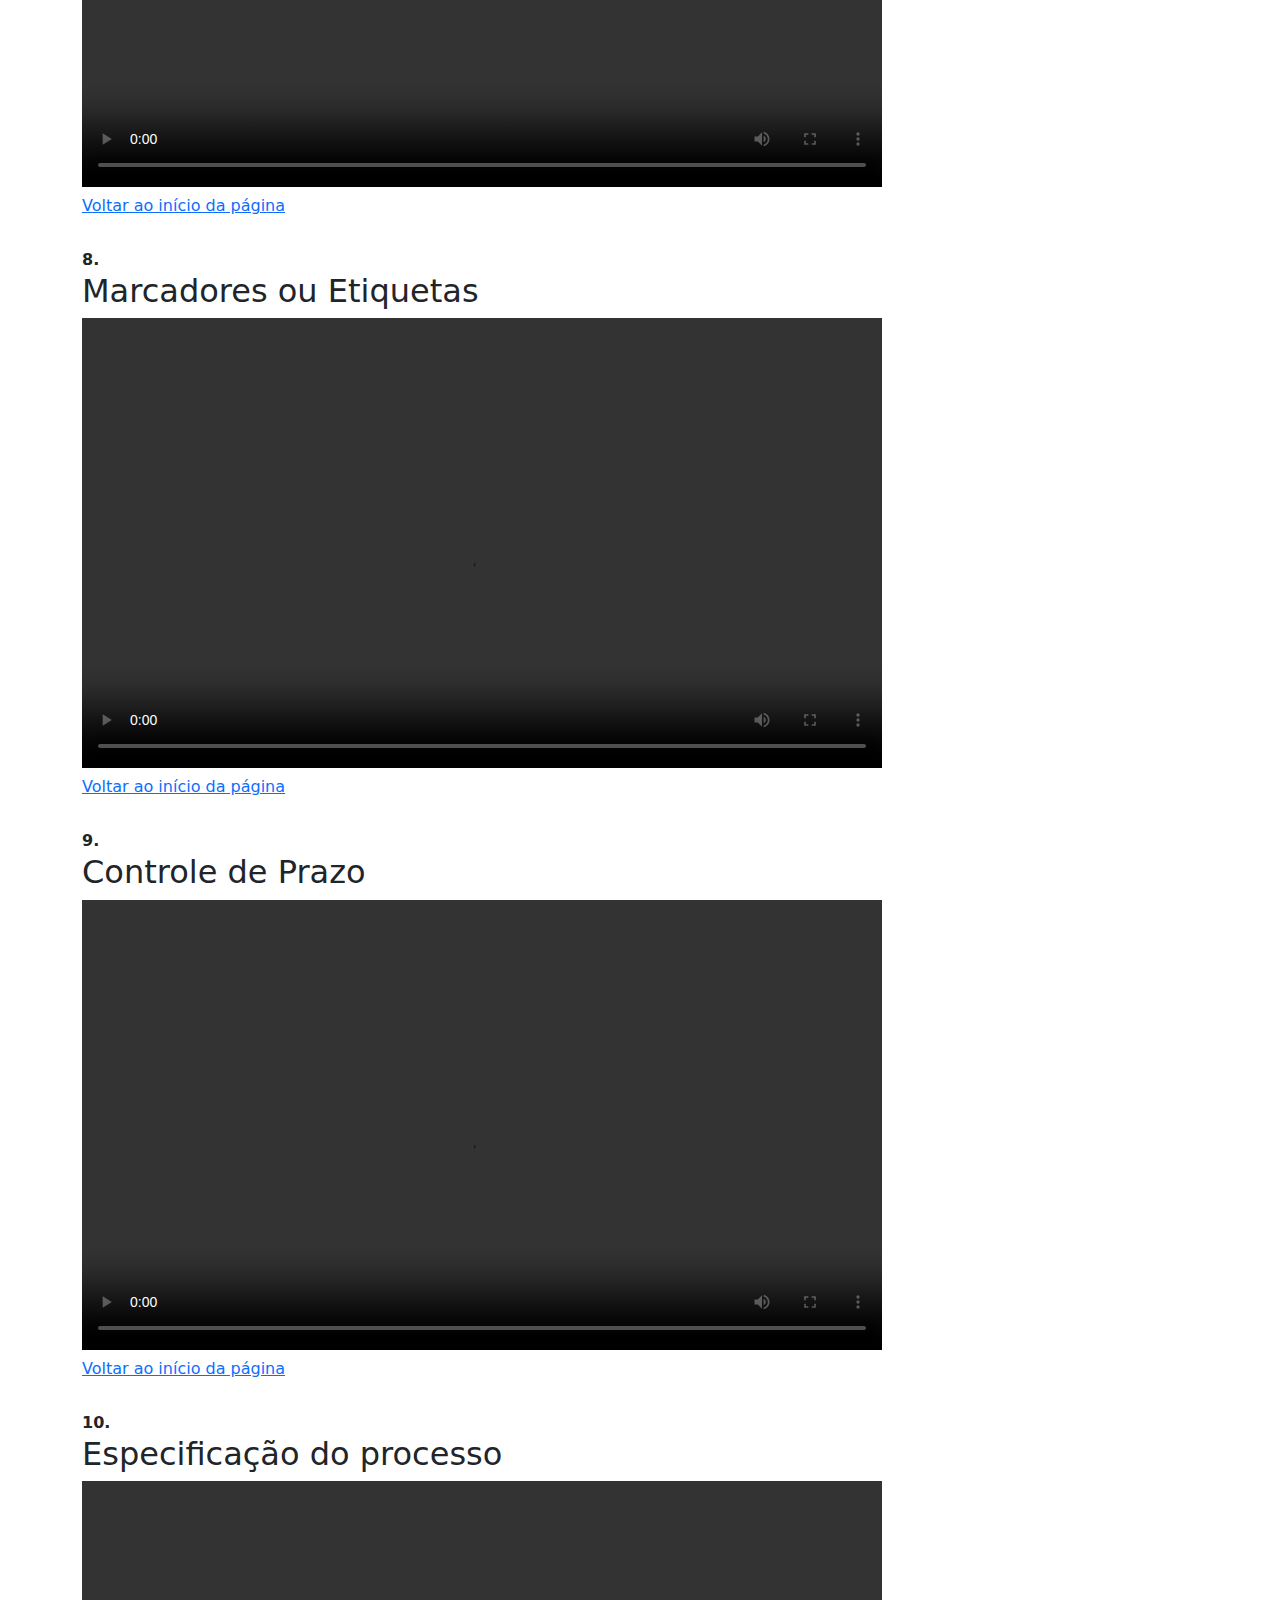
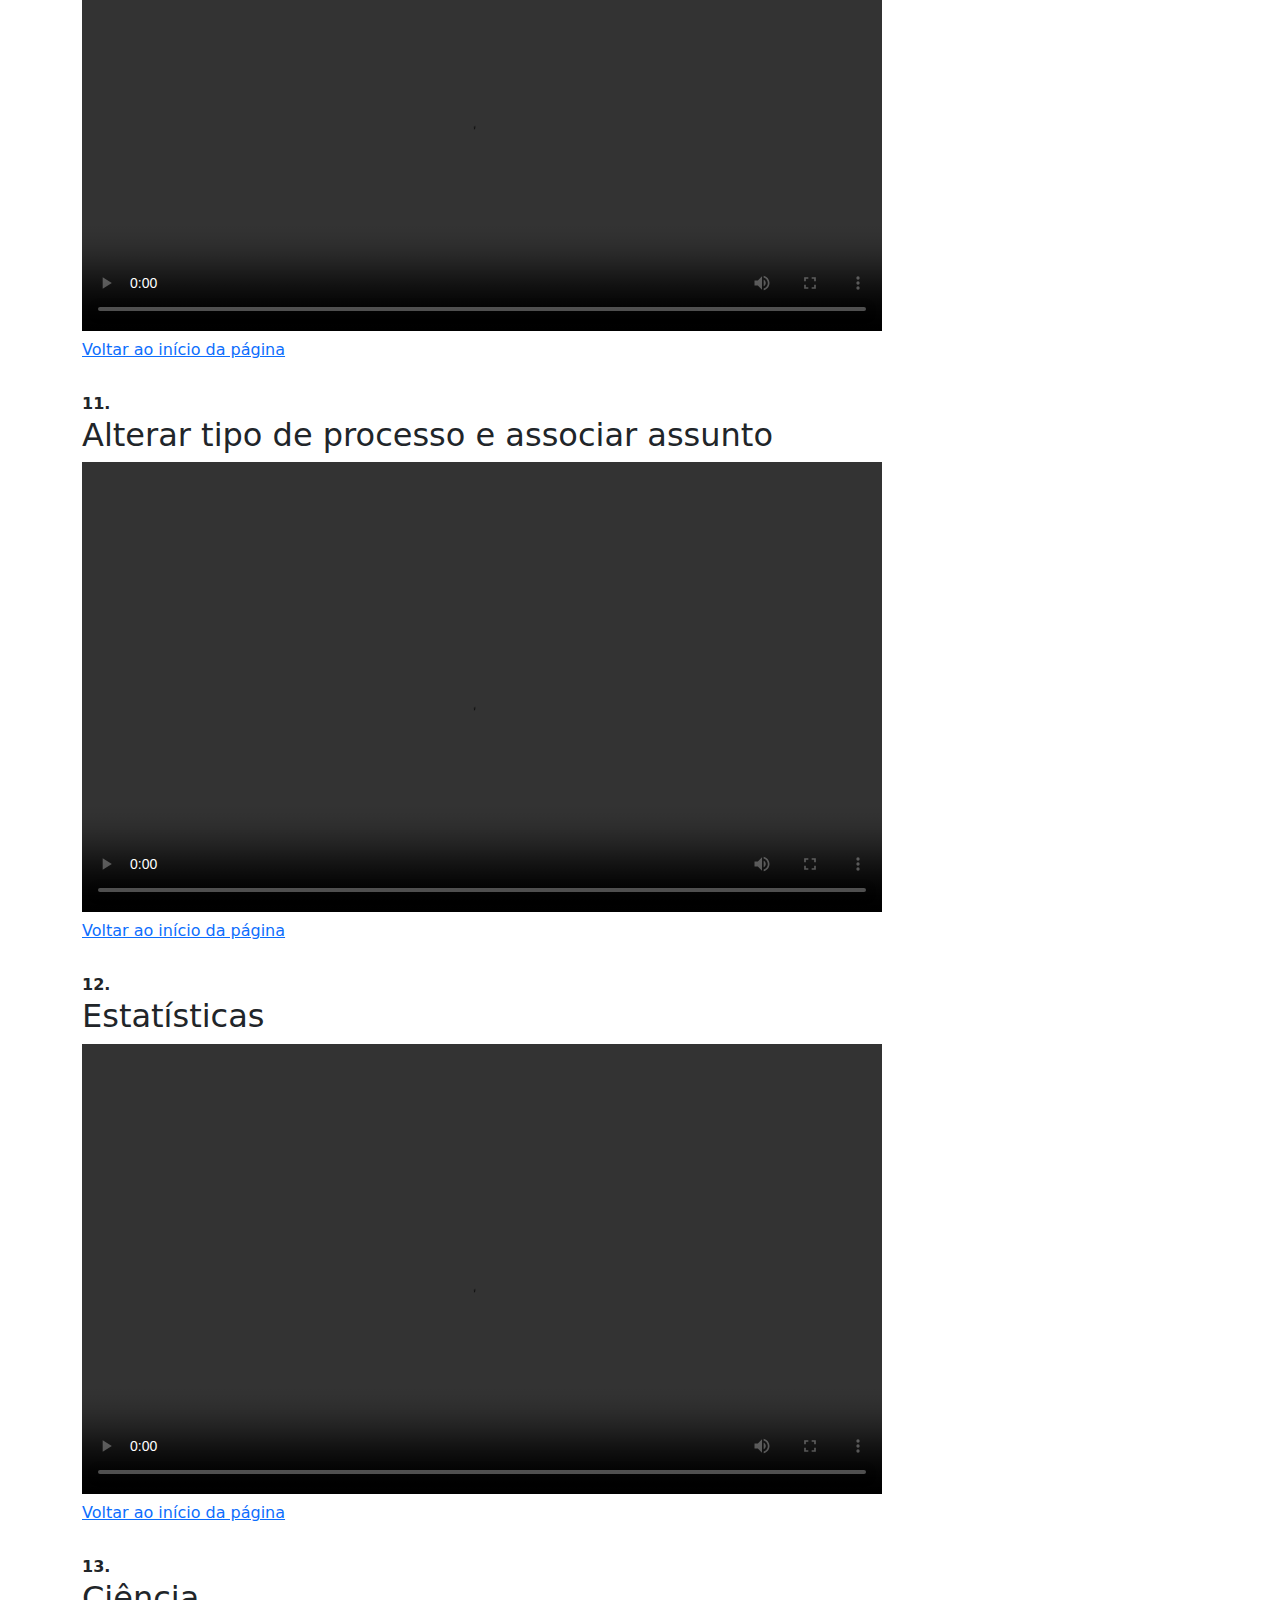
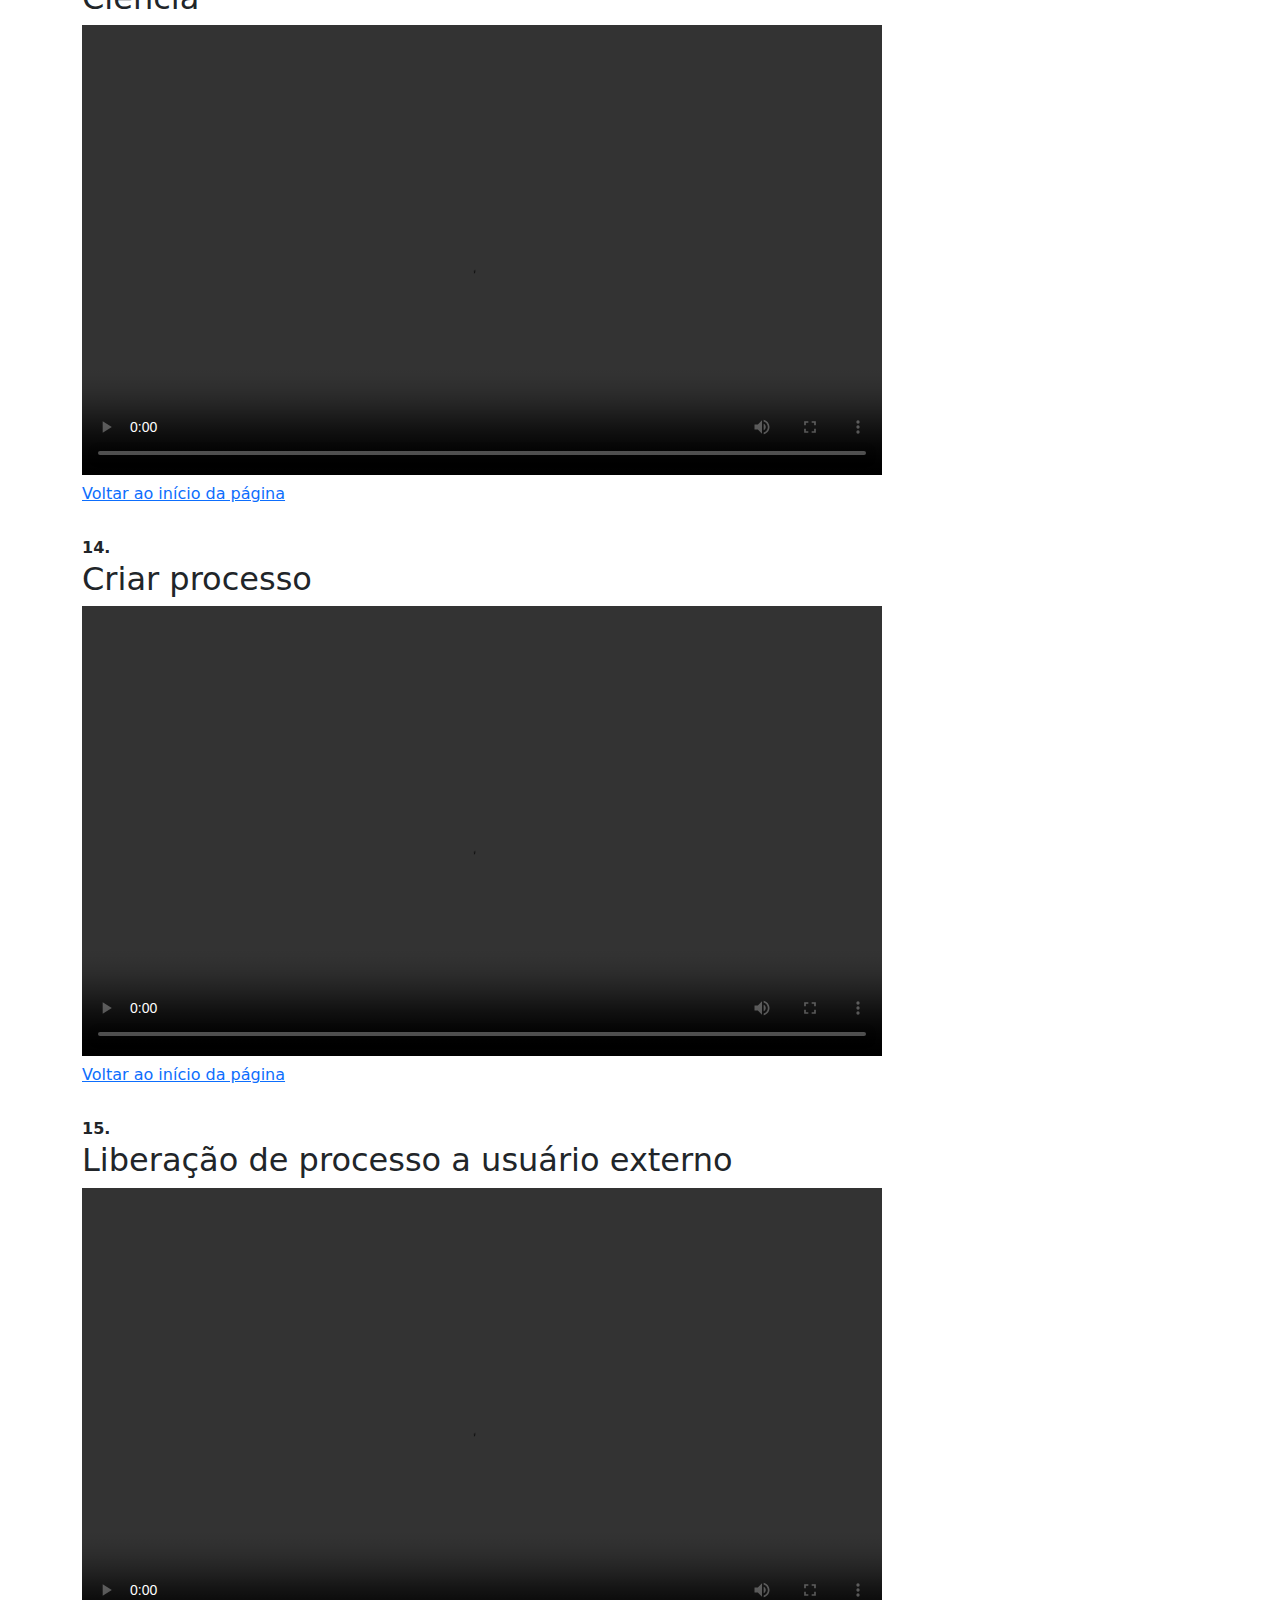
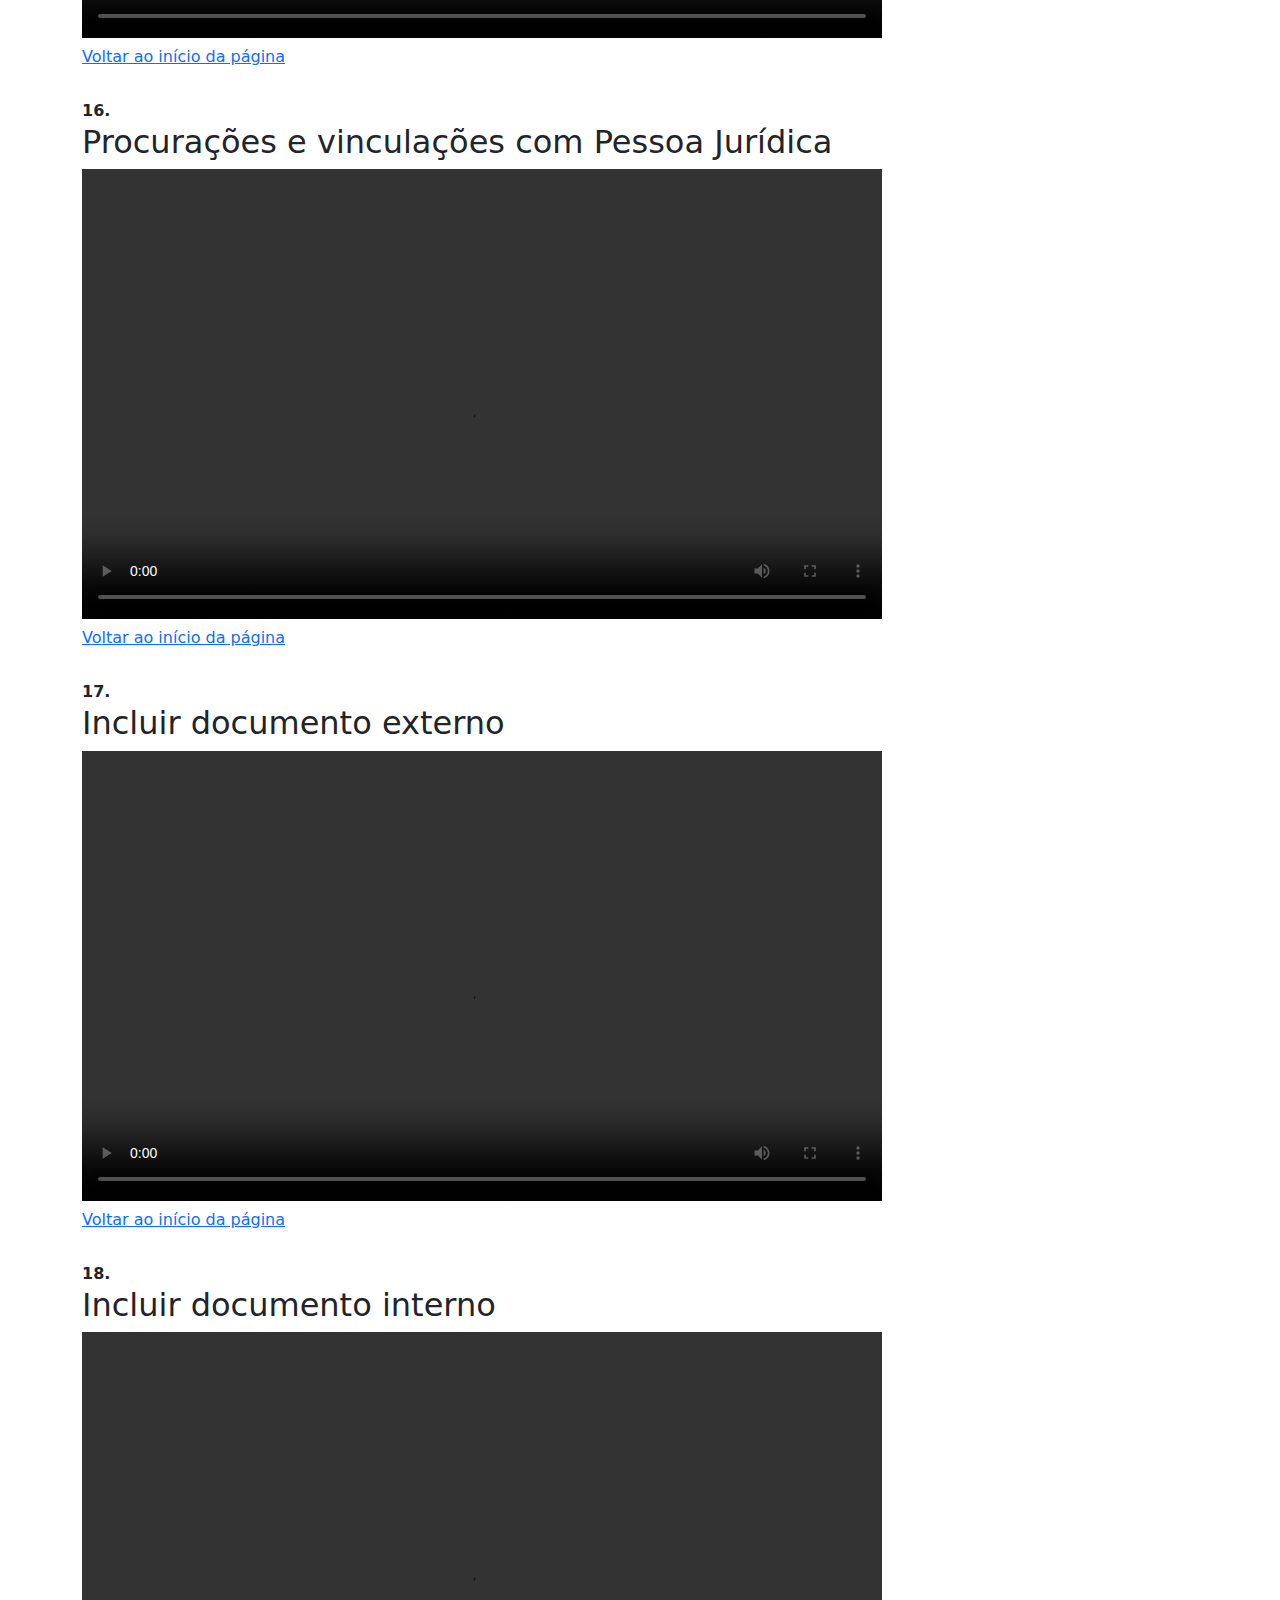
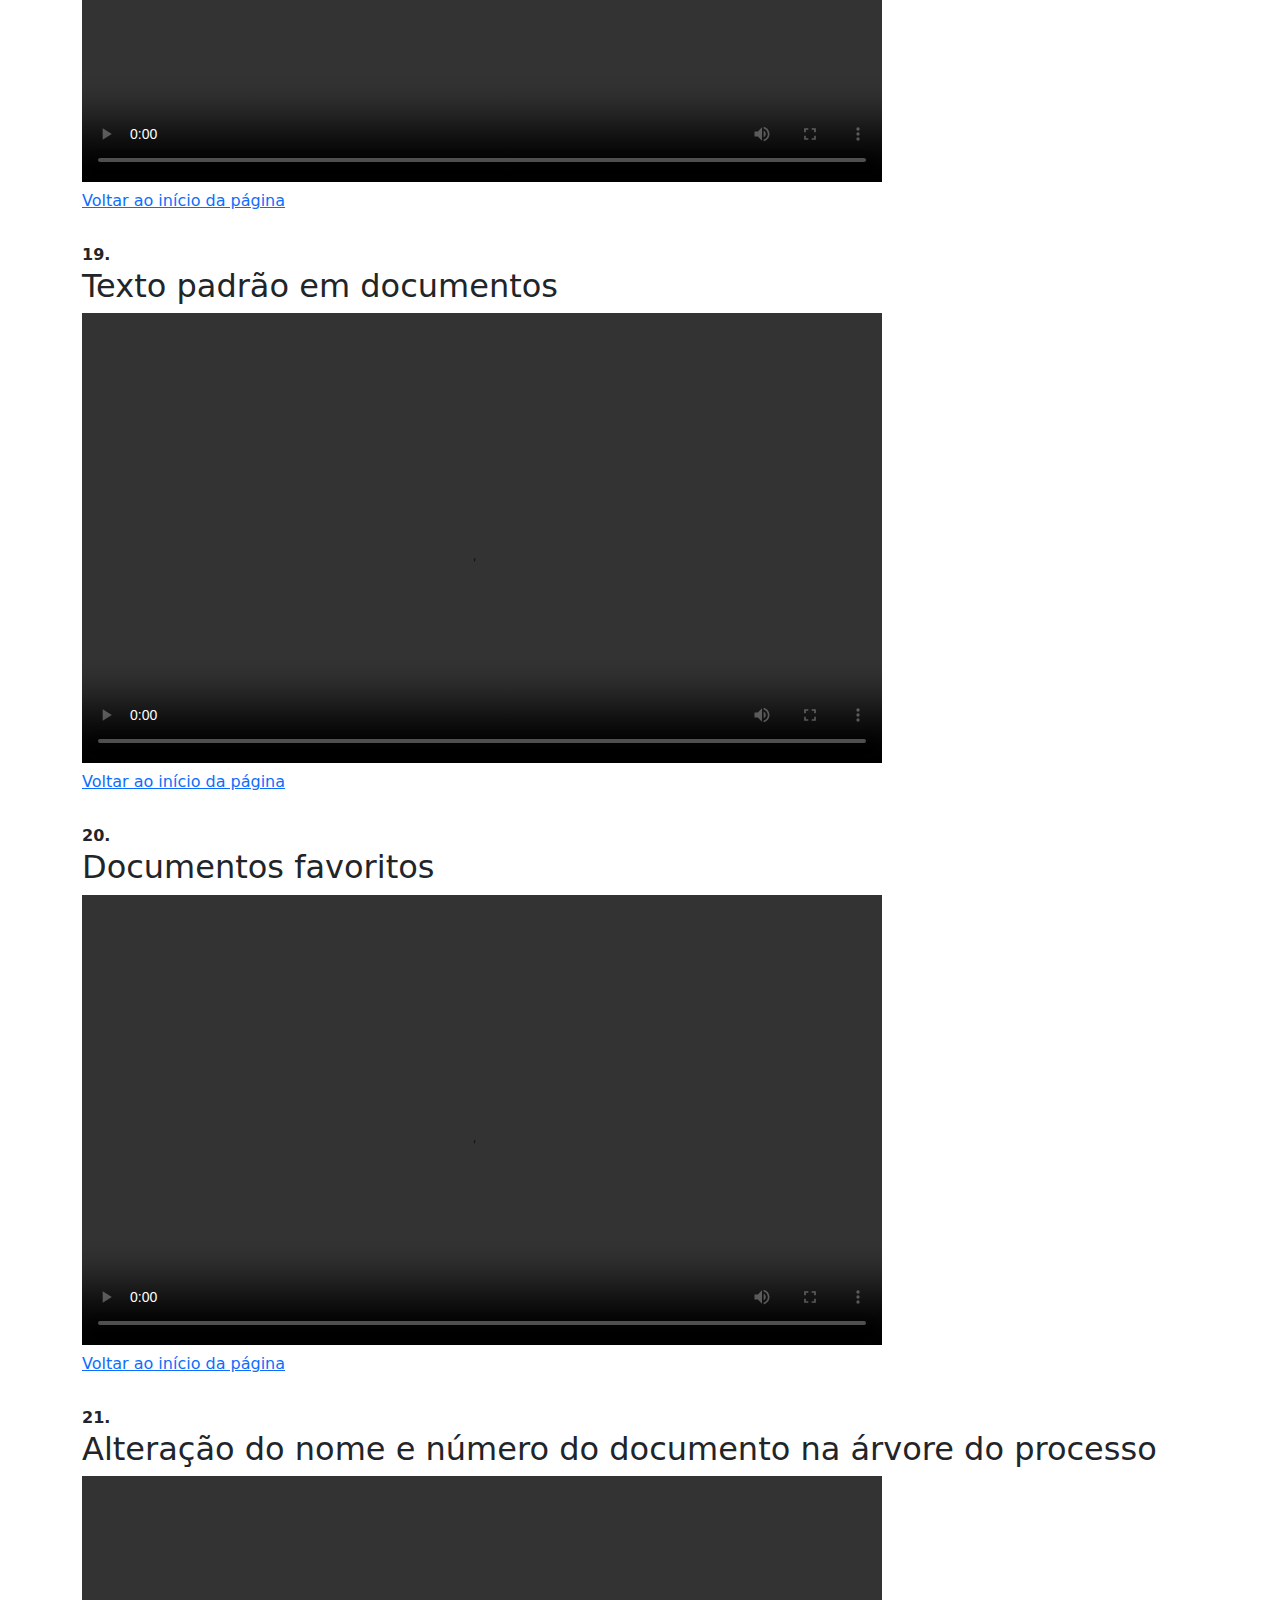
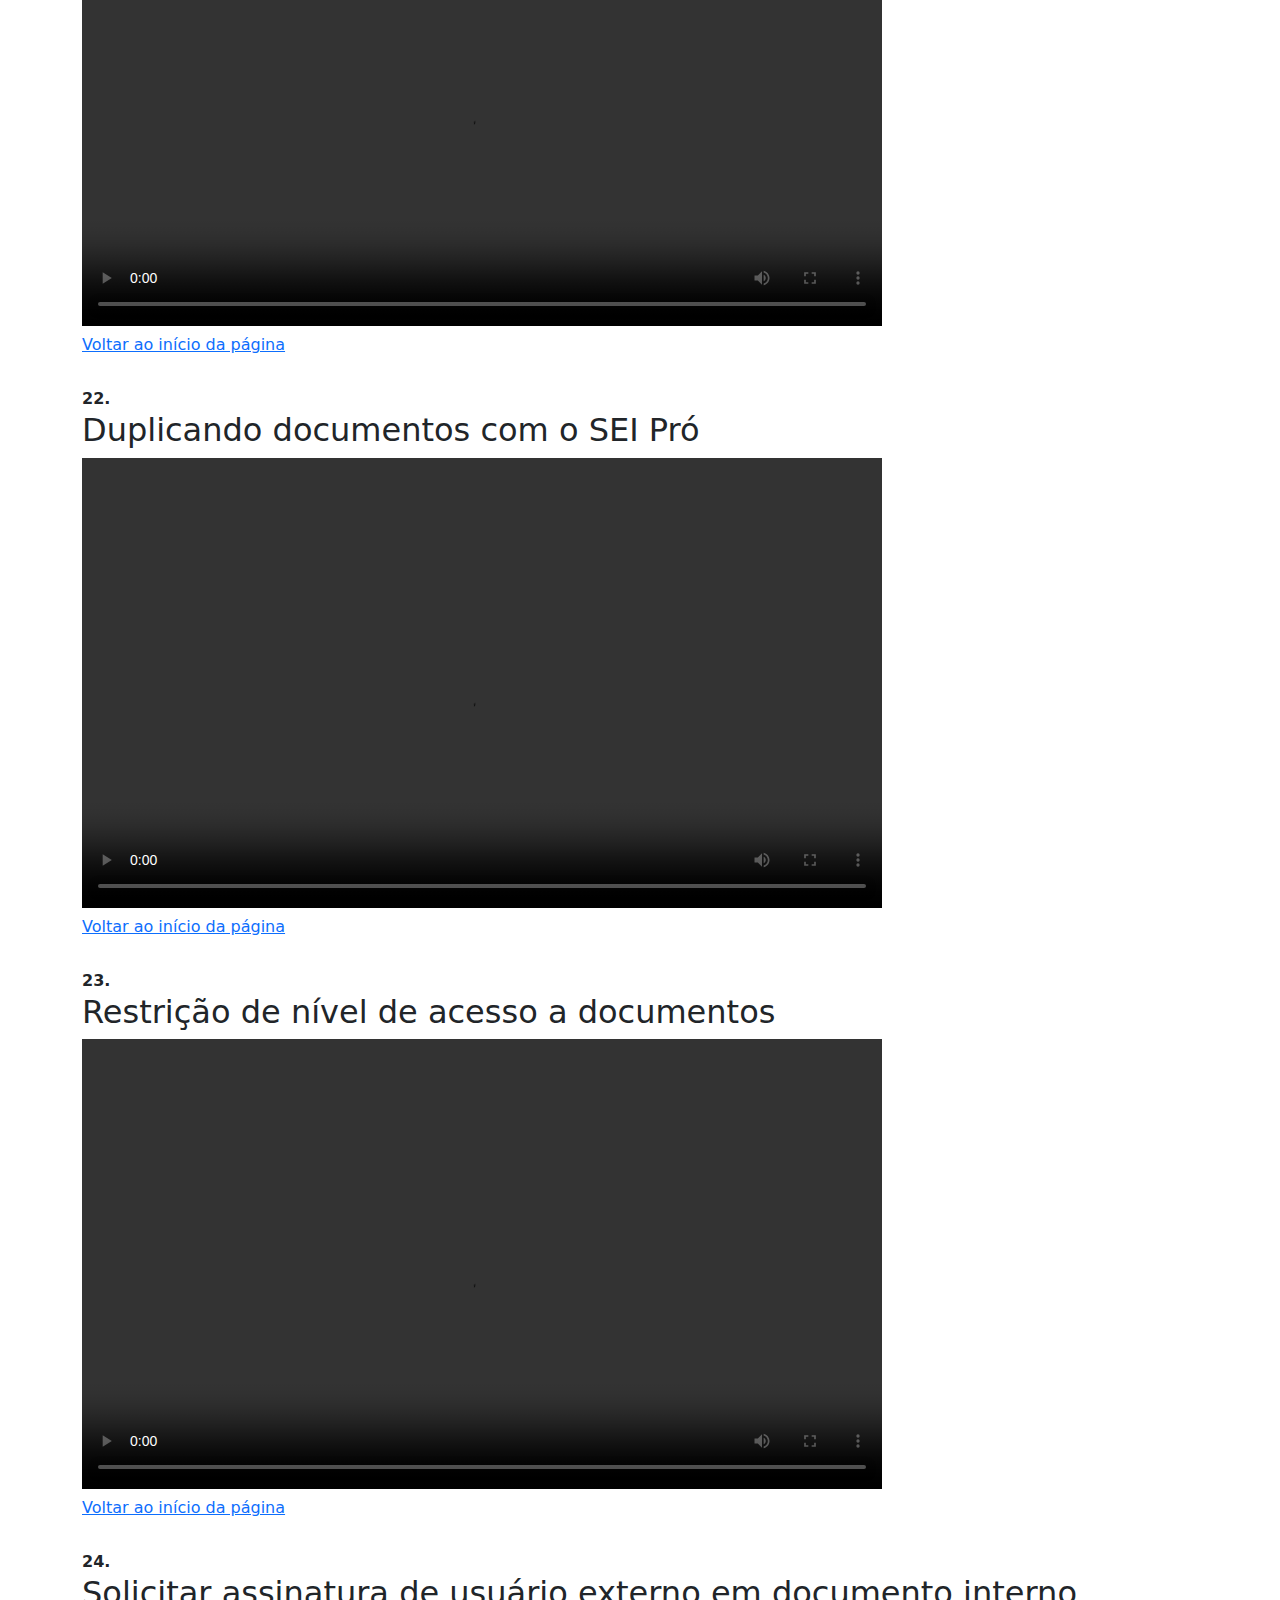
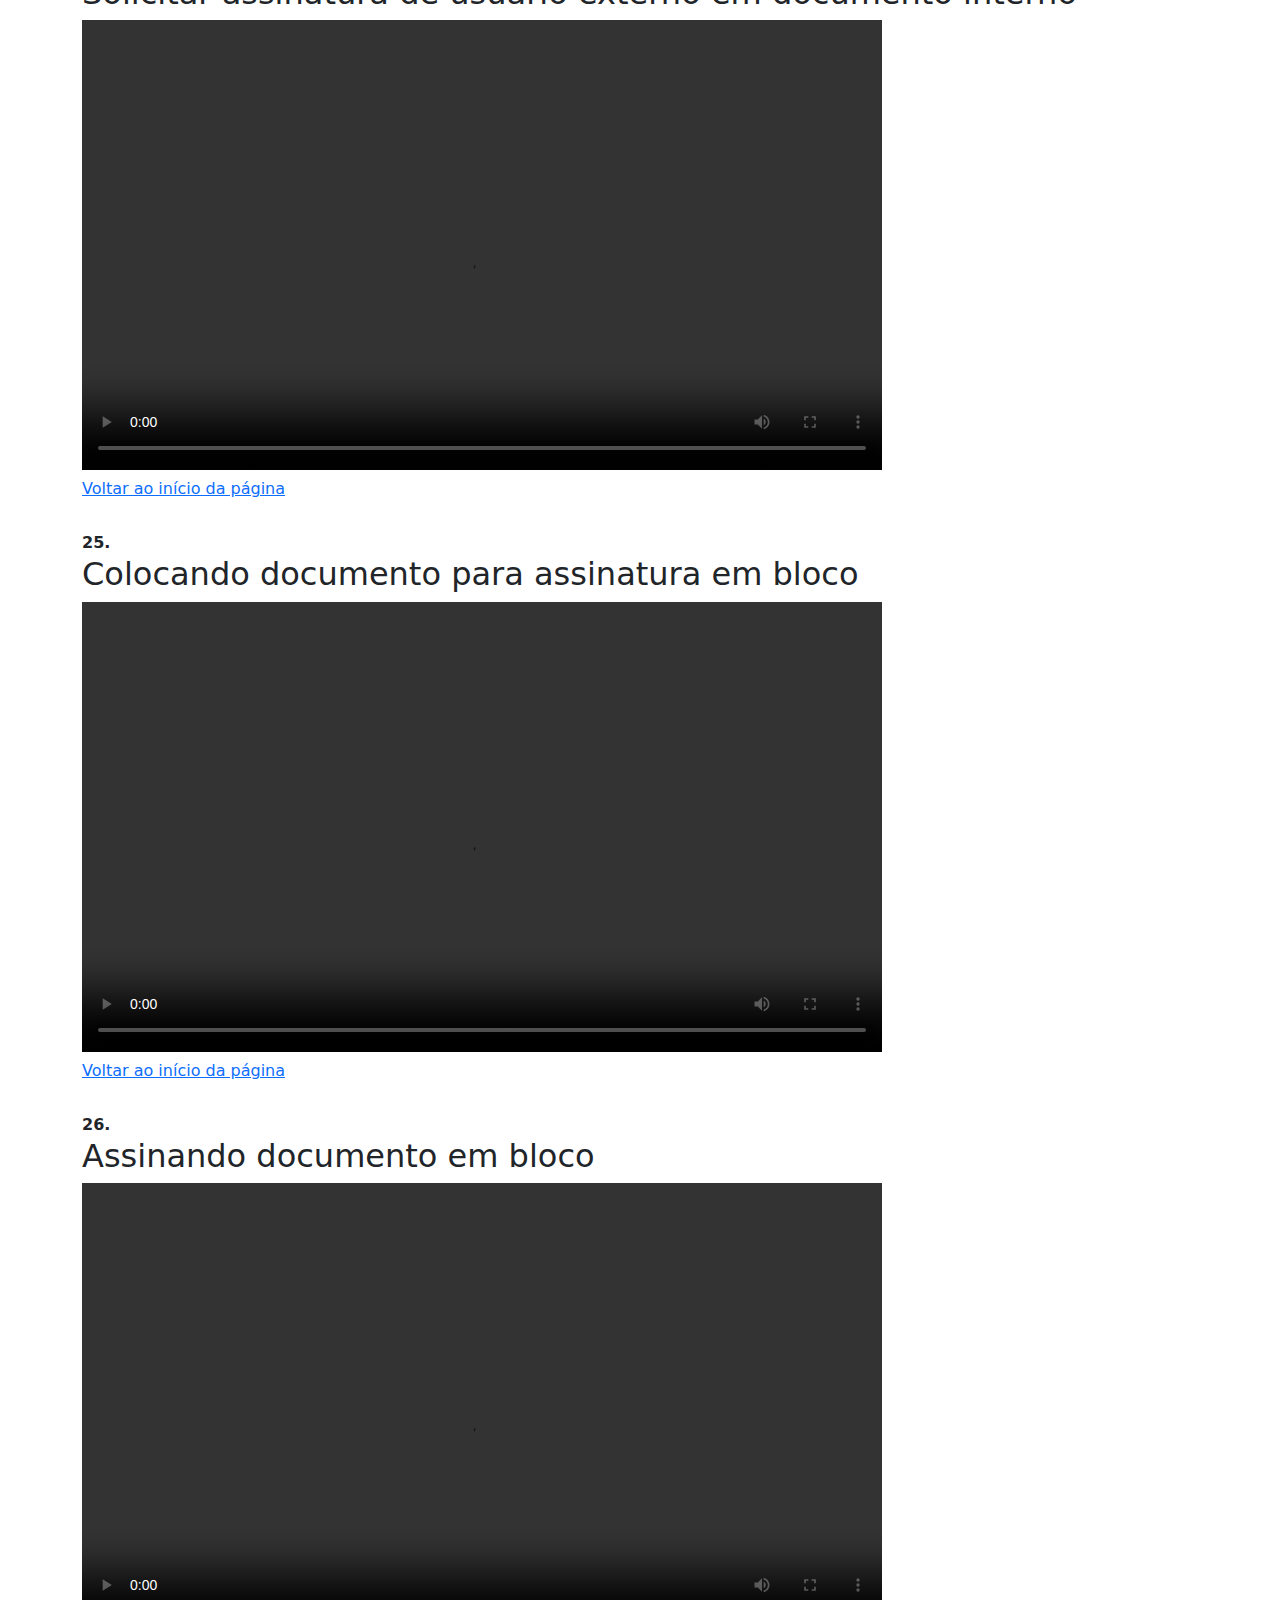
==== commit 8f16b528: "add url base" ====
--- a/videos/index.html
+++ b/videos/index.html
@@ -6,6 +6,7 @@
     <title>Vídeos do SEI</title>
     <!-- Inclua o Bootstrap CSS -->
     <link href="https://cdn.jsdelivr.net/npm/bootstrap@5.3.0/dist/css/bootstrap.min.css" rel="stylesheet">
+    <base href="http://legado.farroupilha.rs.gov.br/links/videos/" target="_blank">
     <style>
         /* Adicione um espaço maior entre os vídeos */
         .video-item {
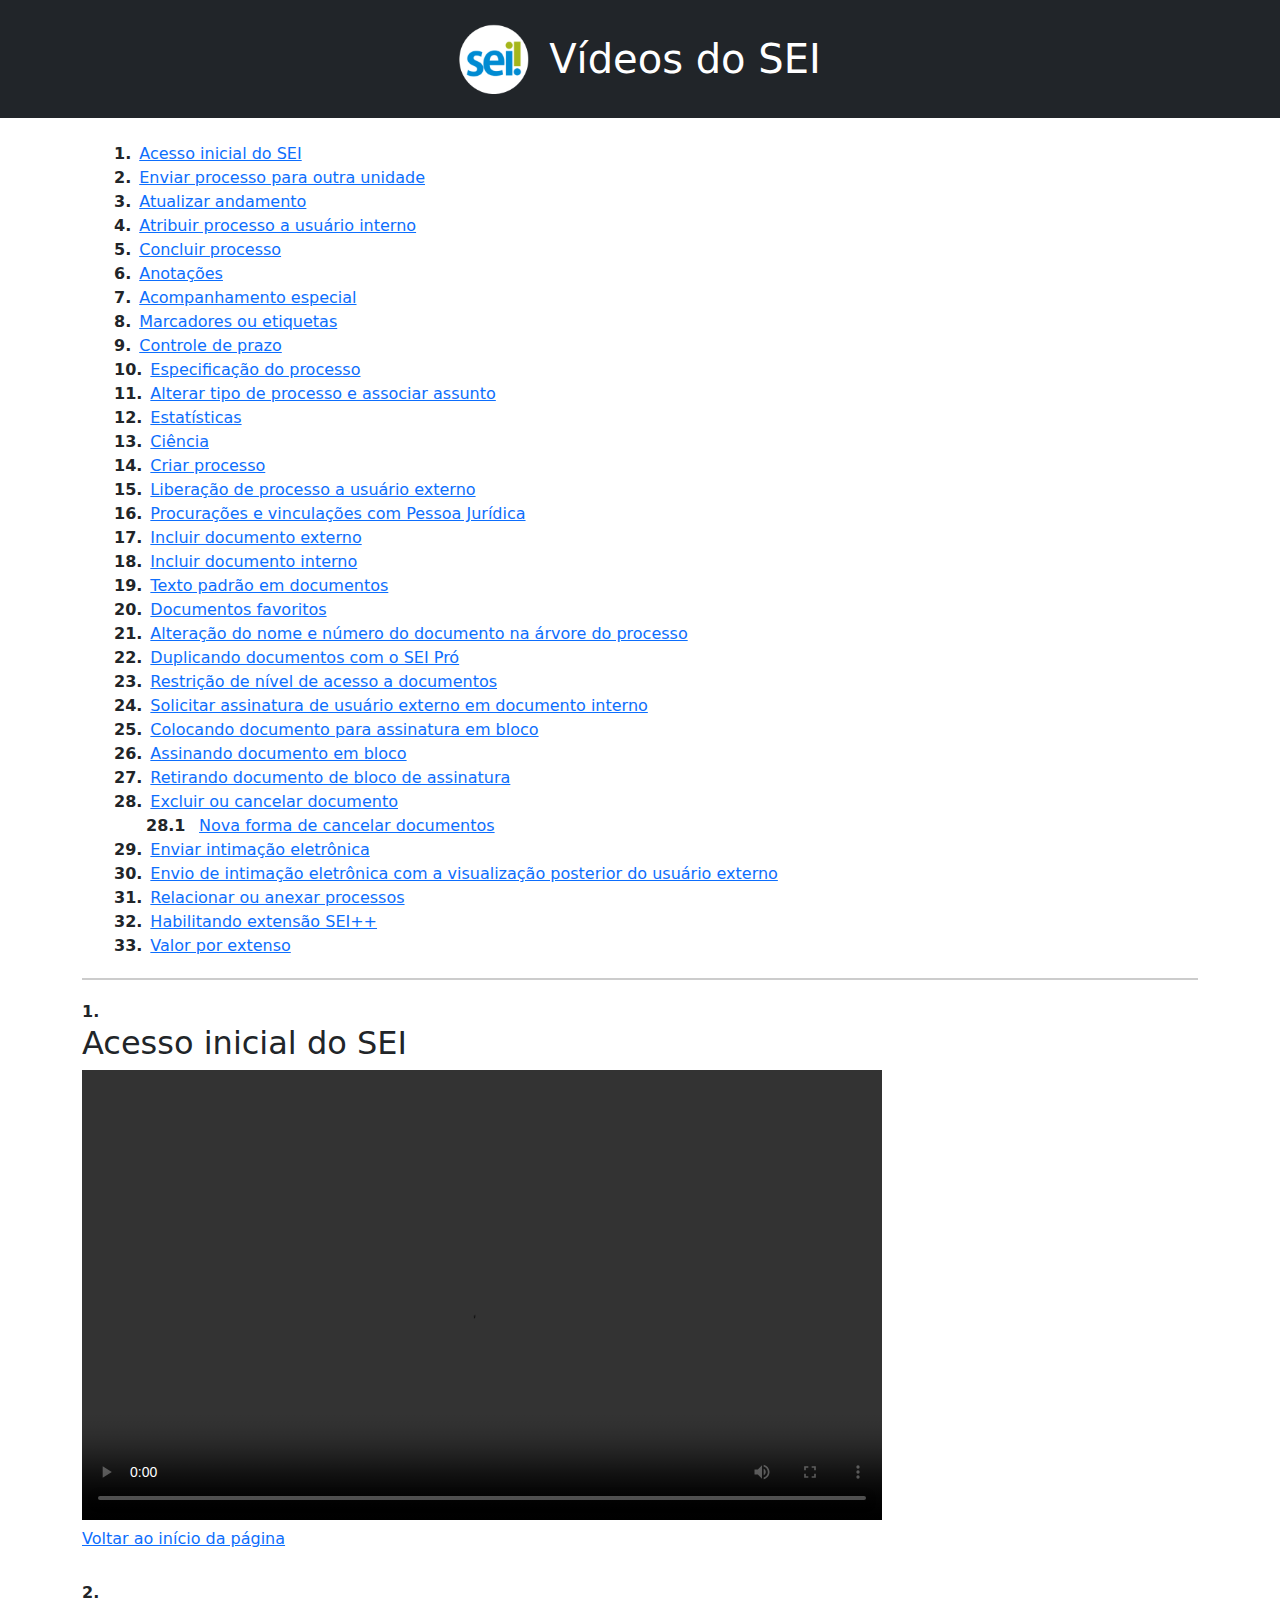
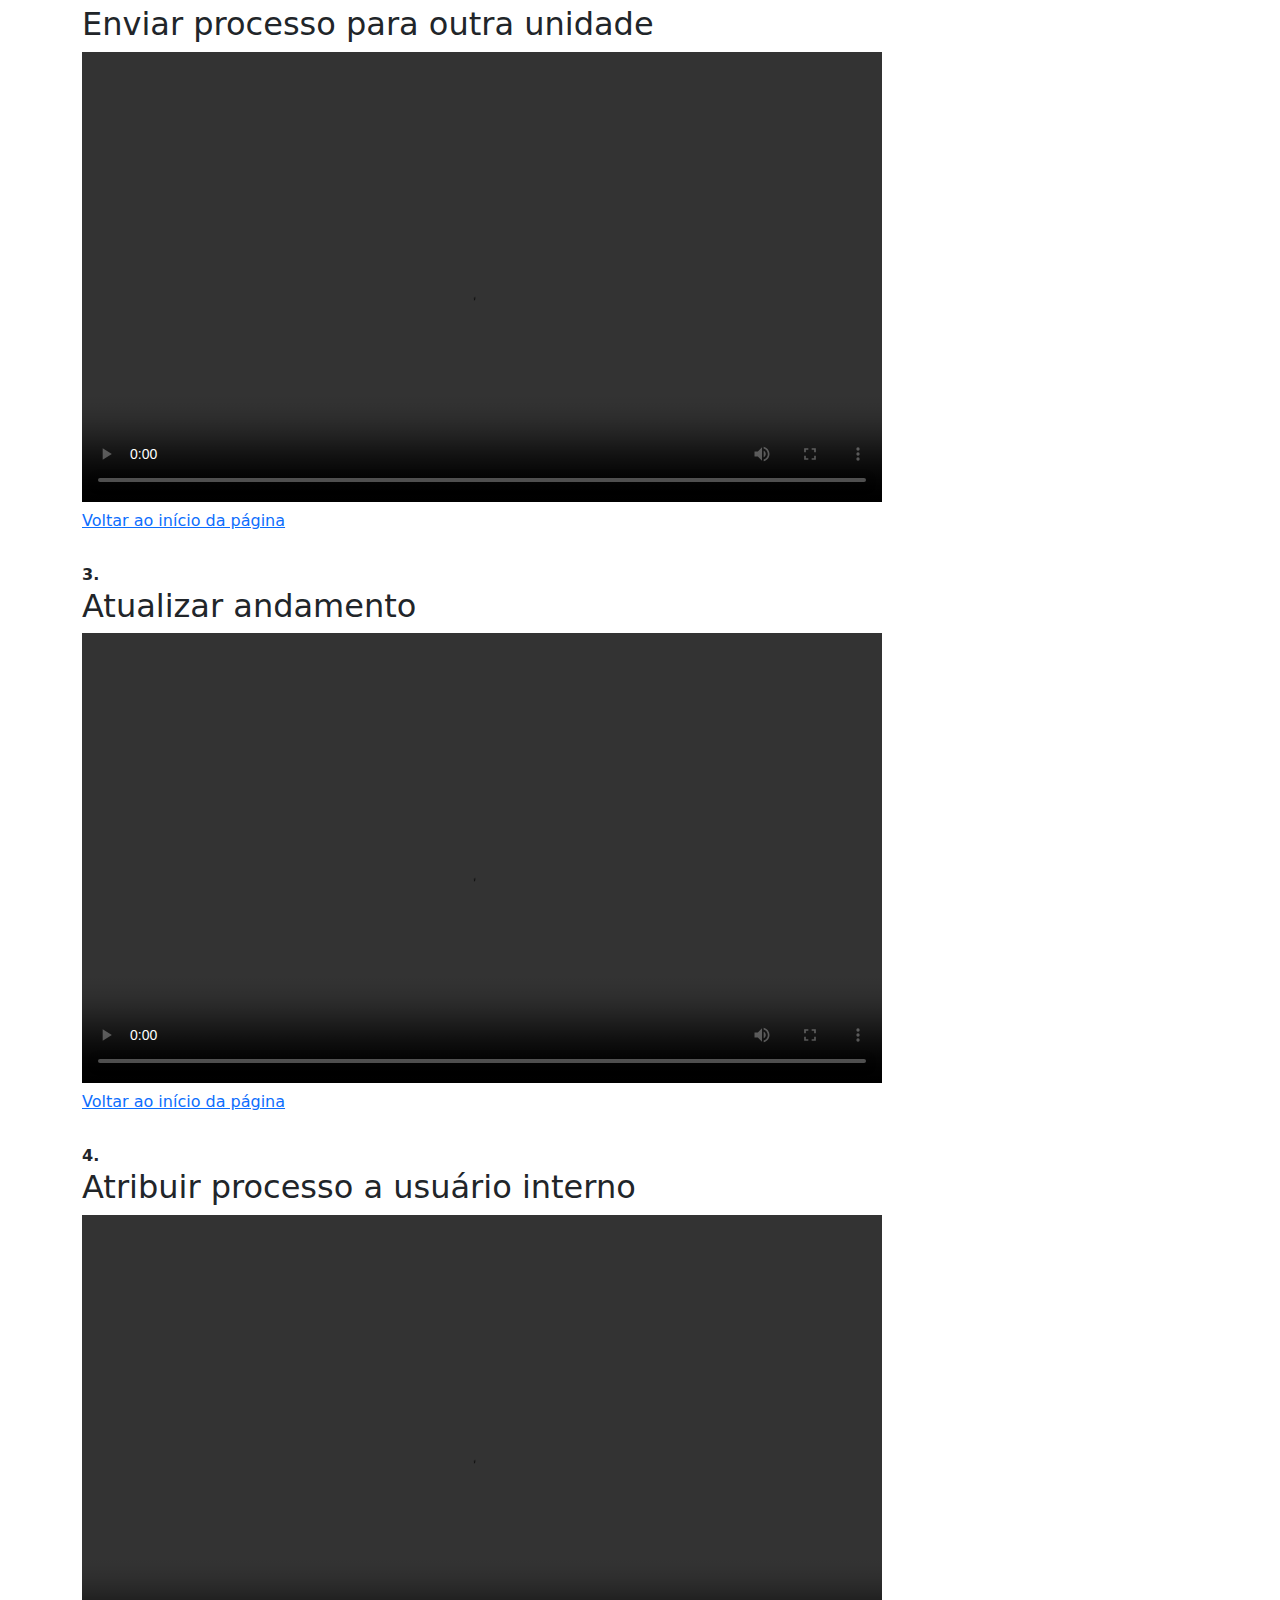
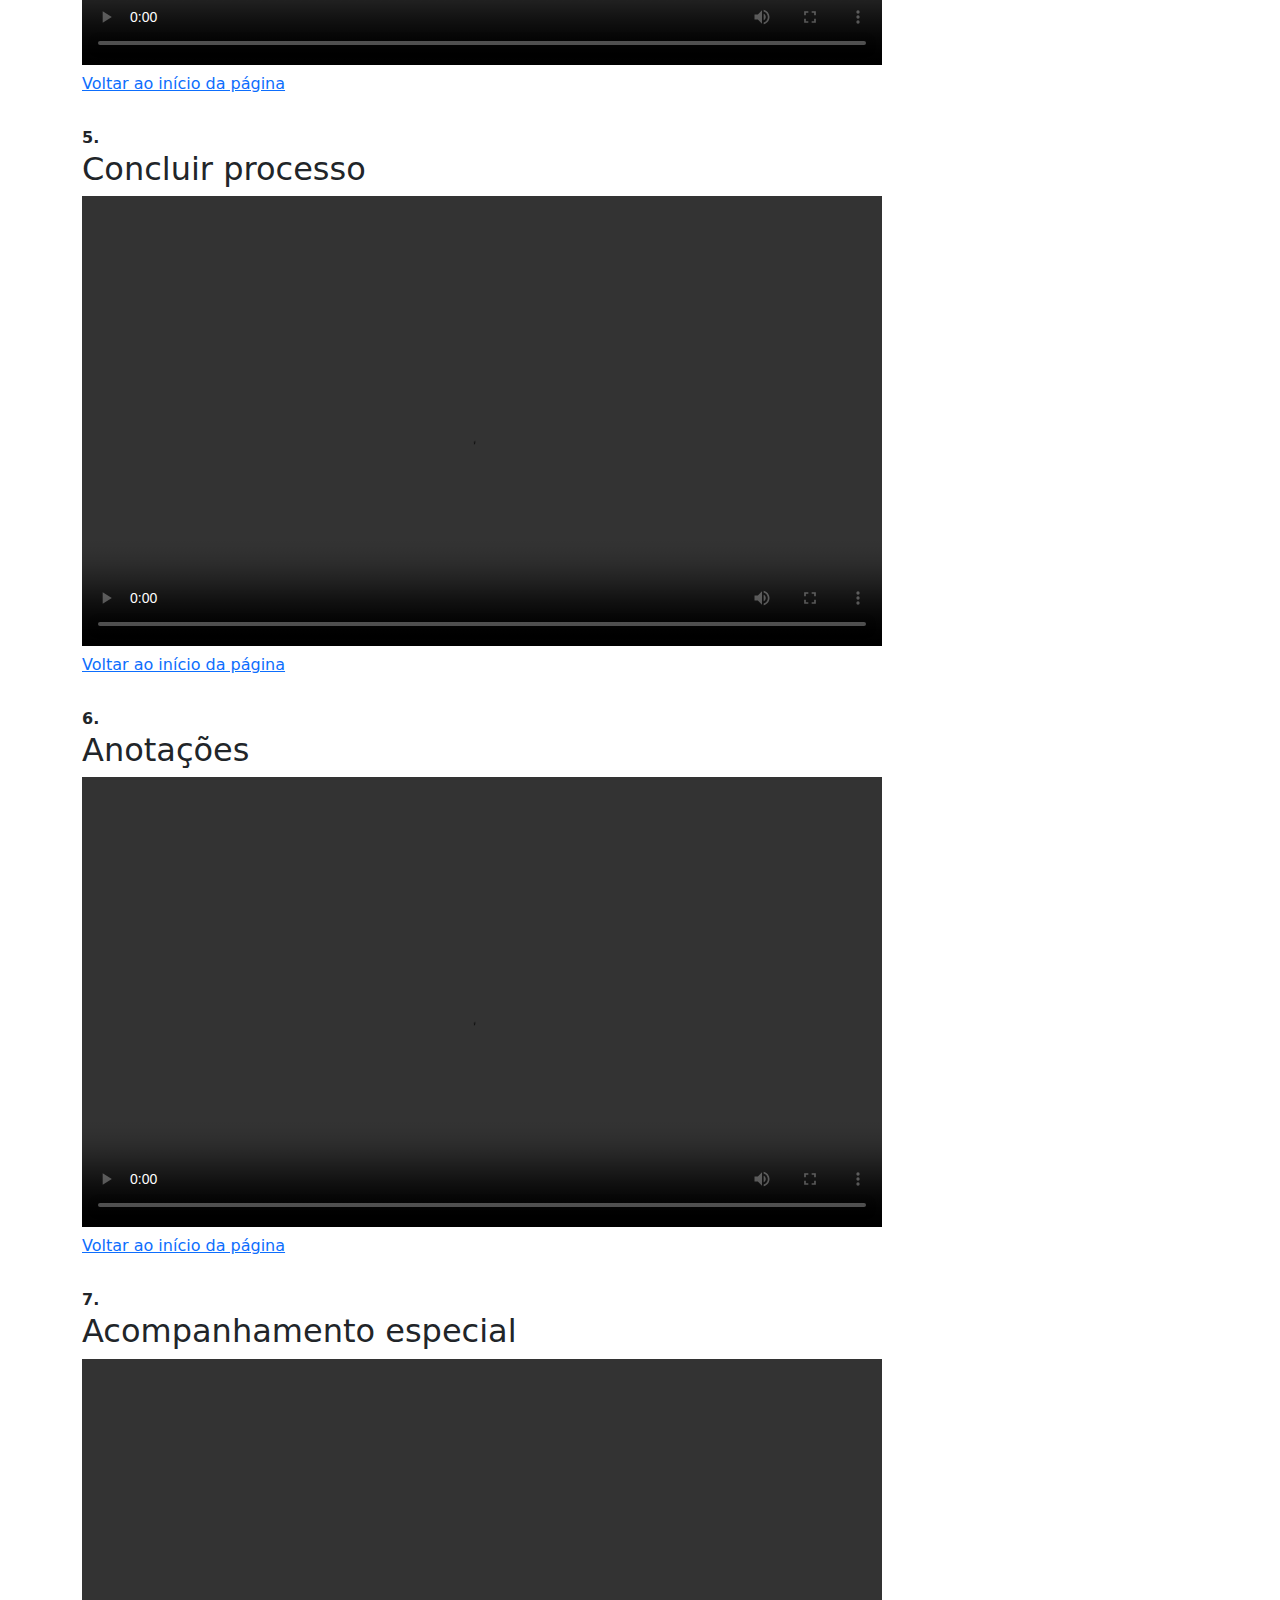
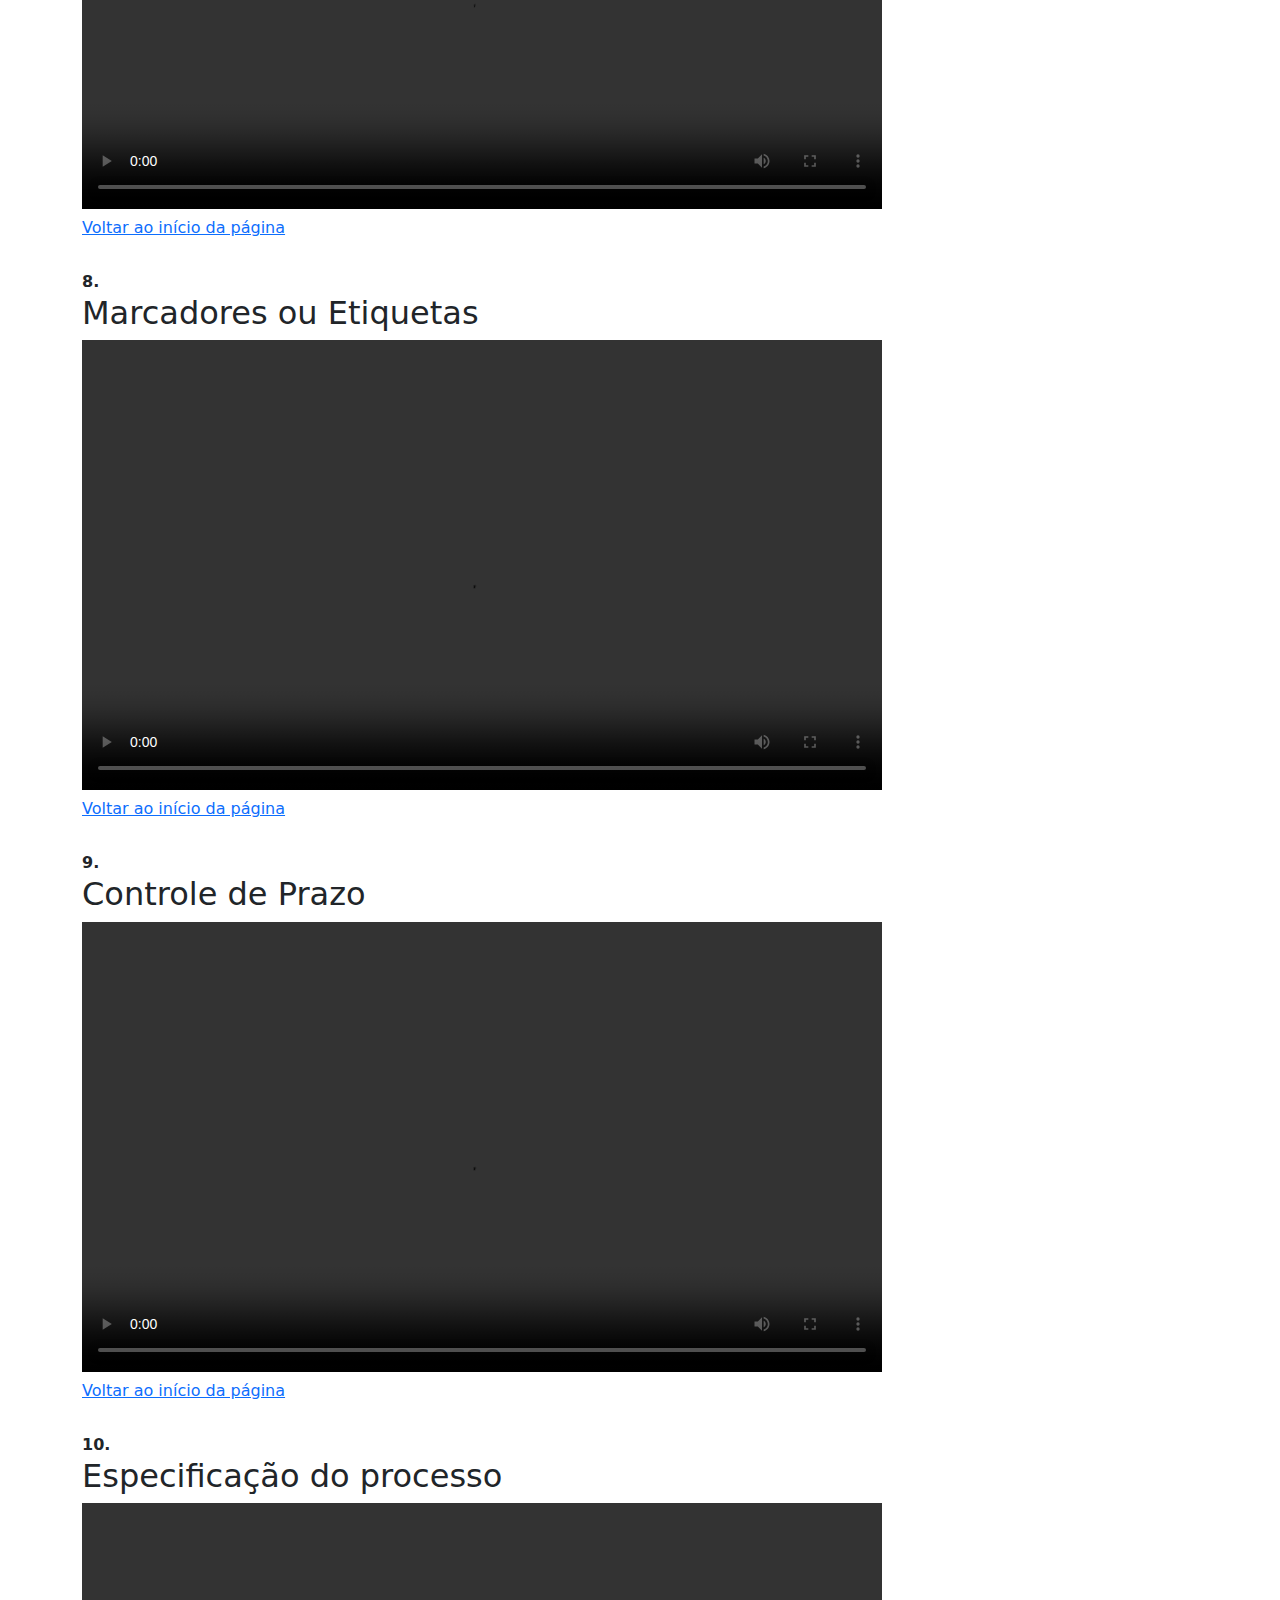
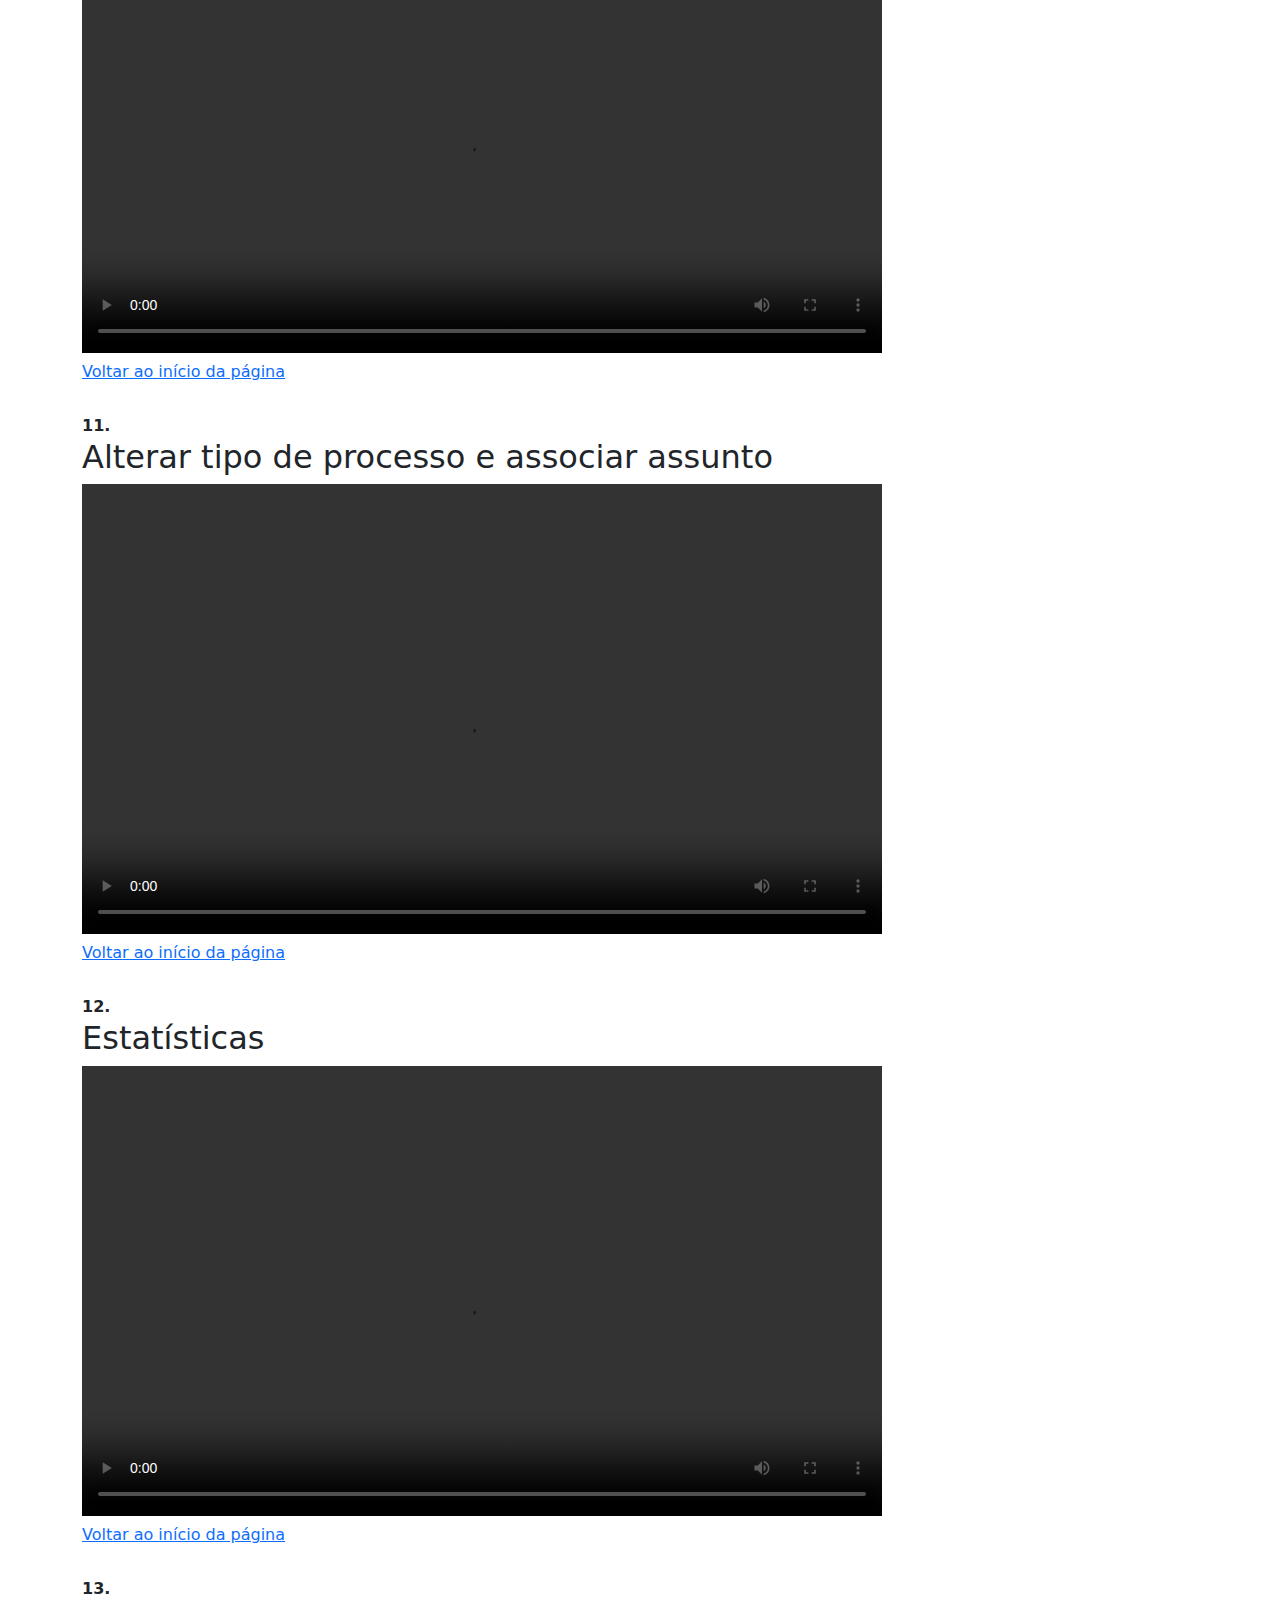
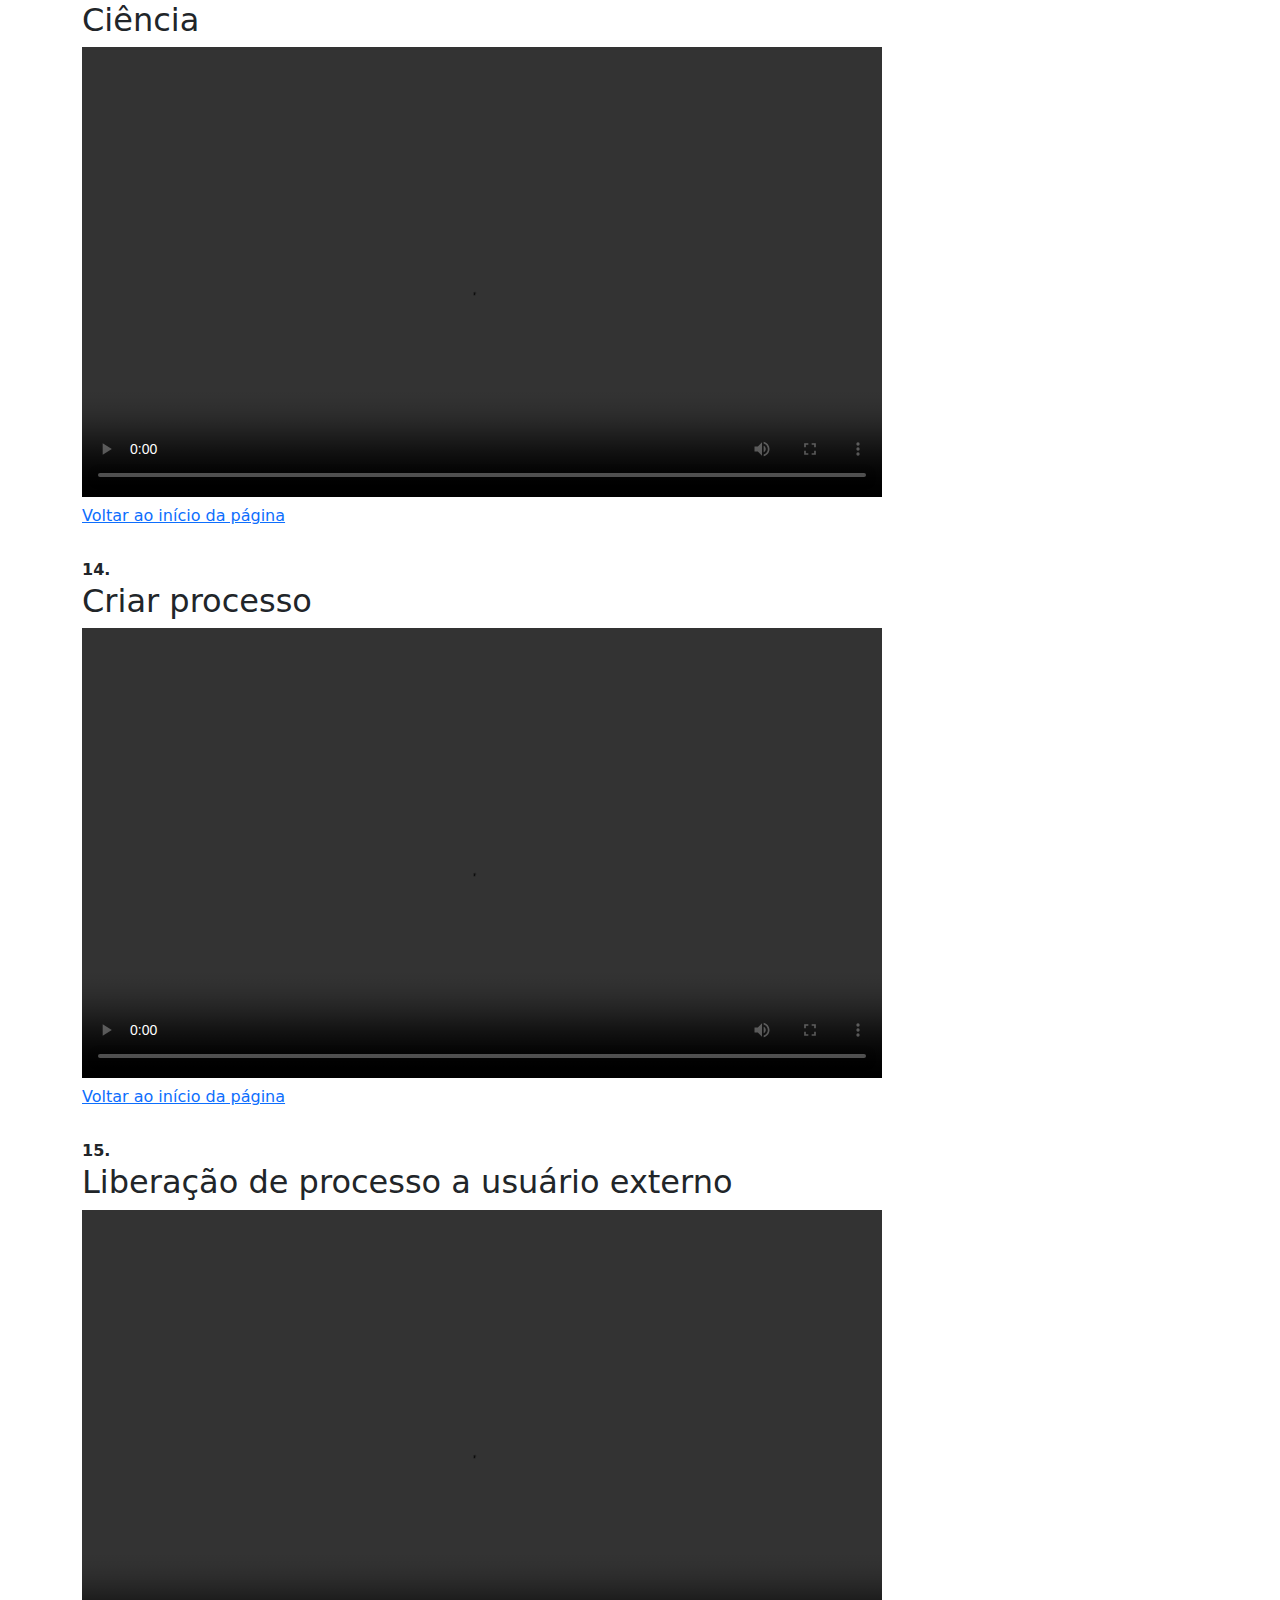
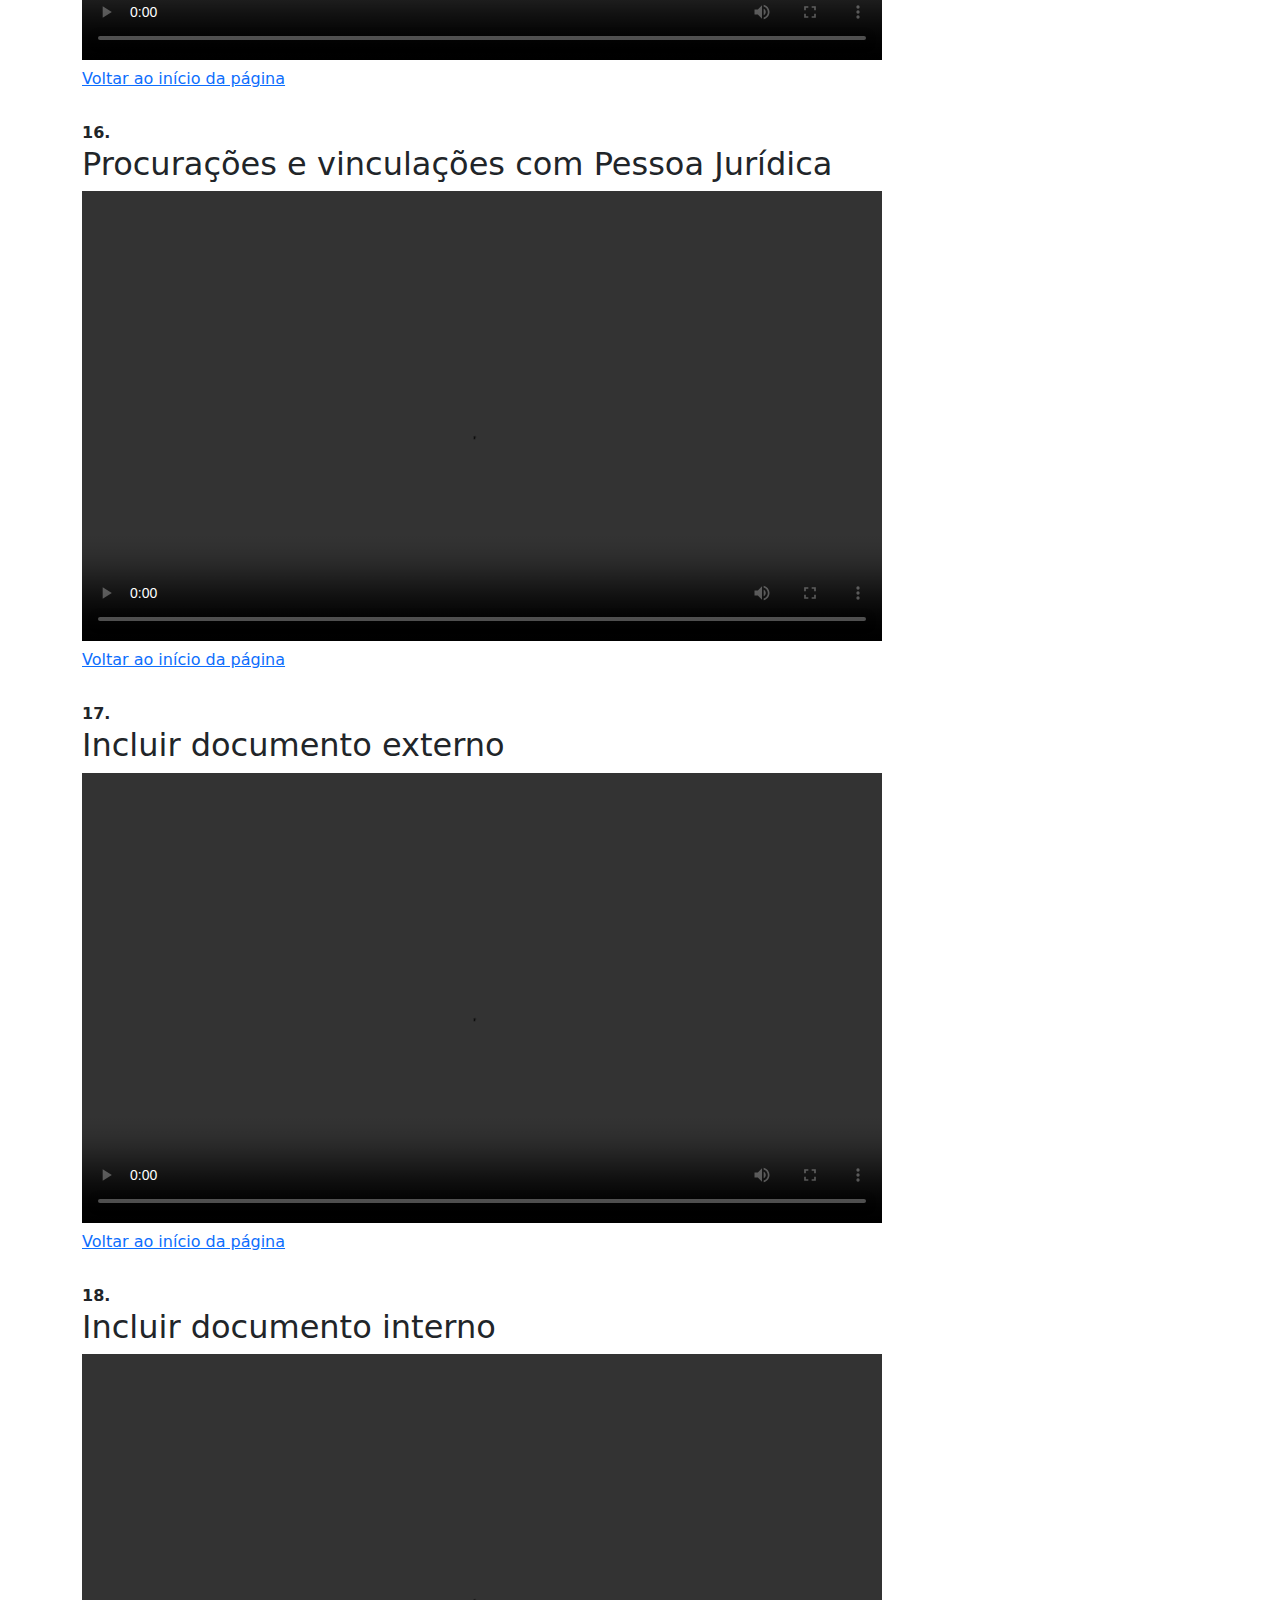
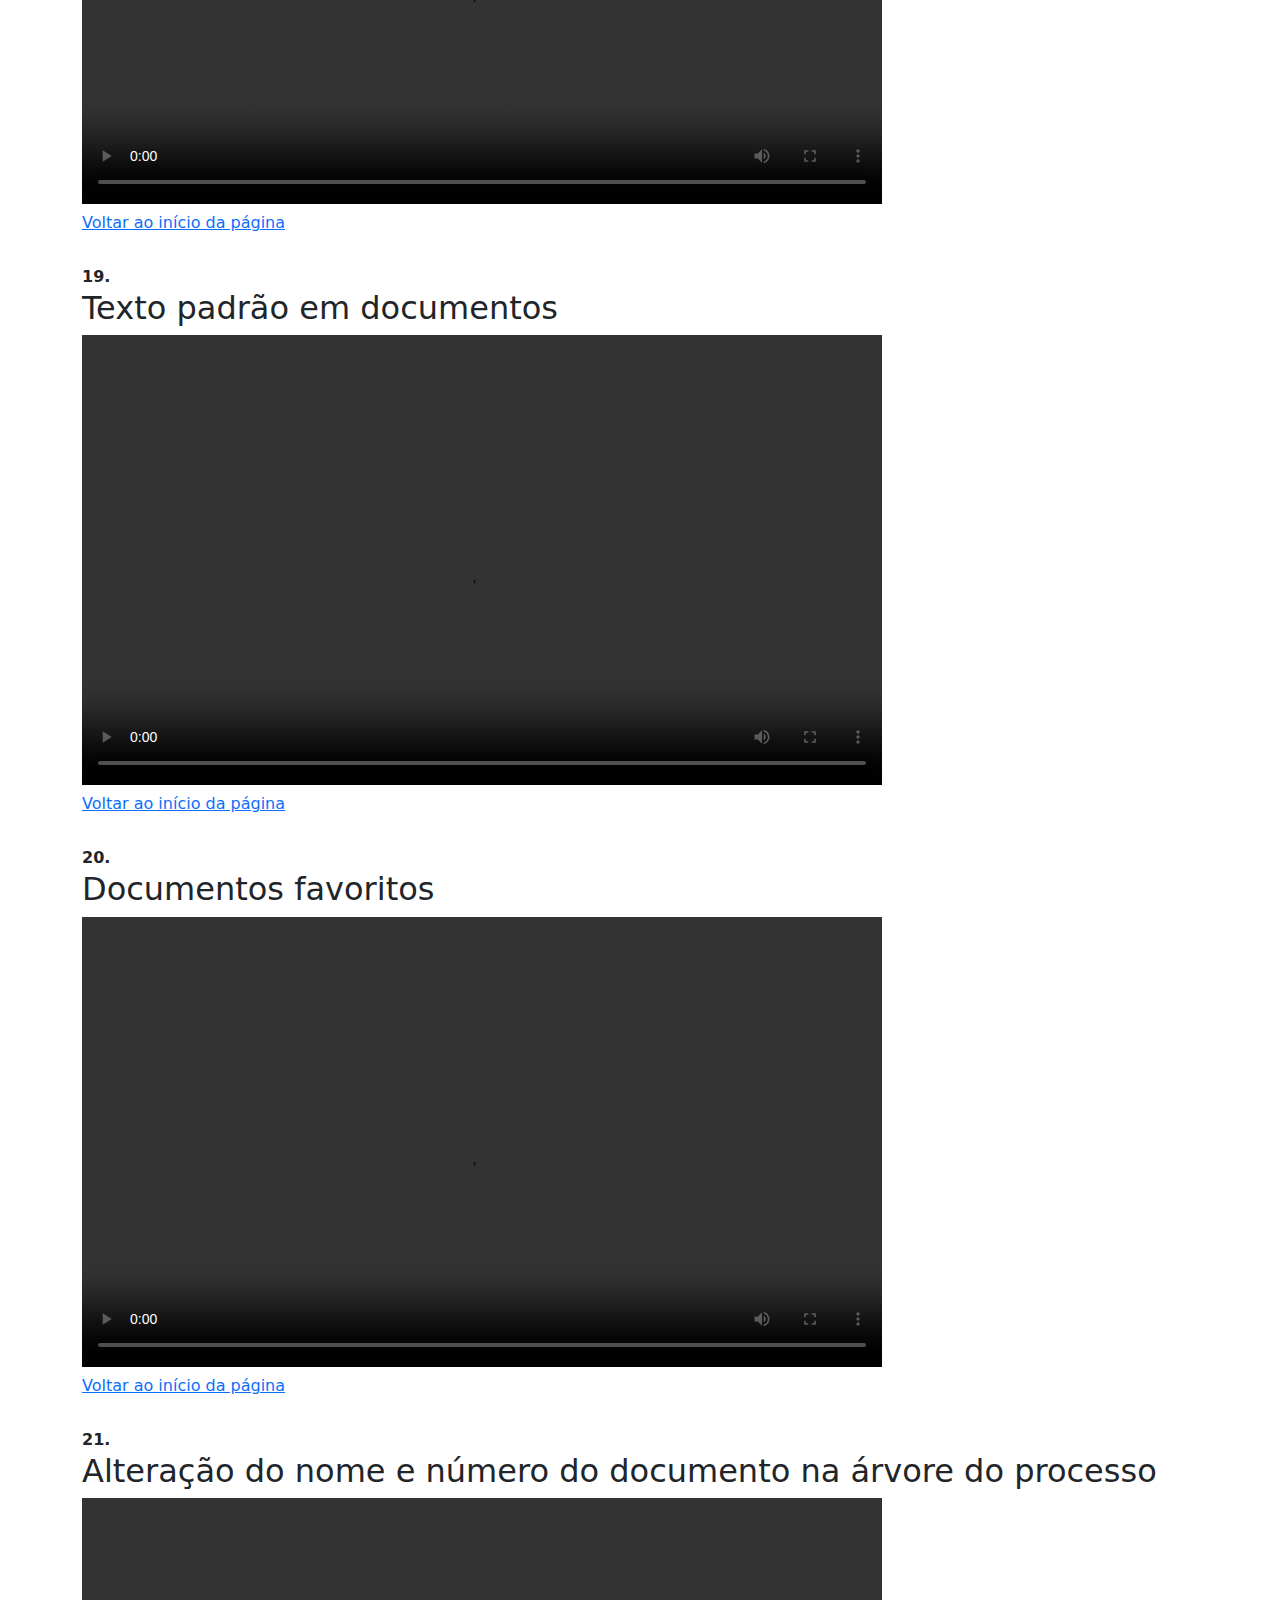
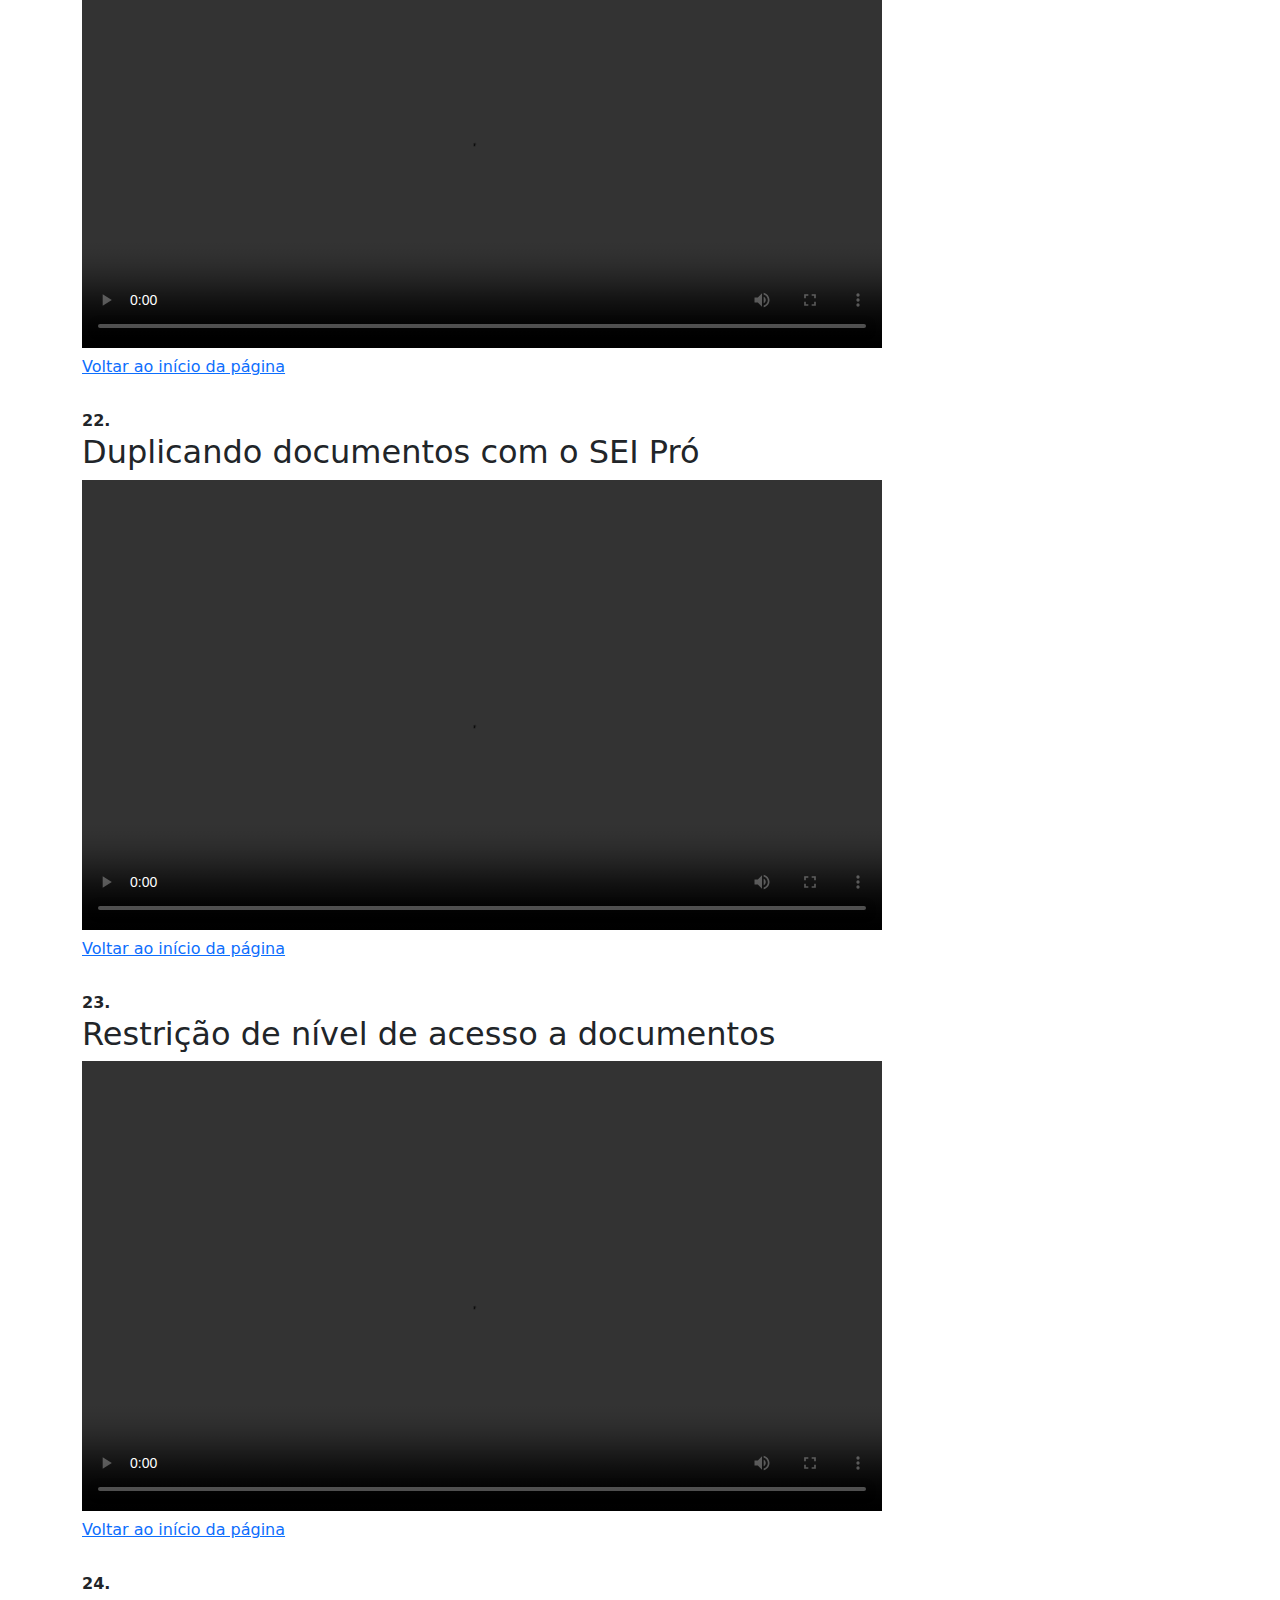
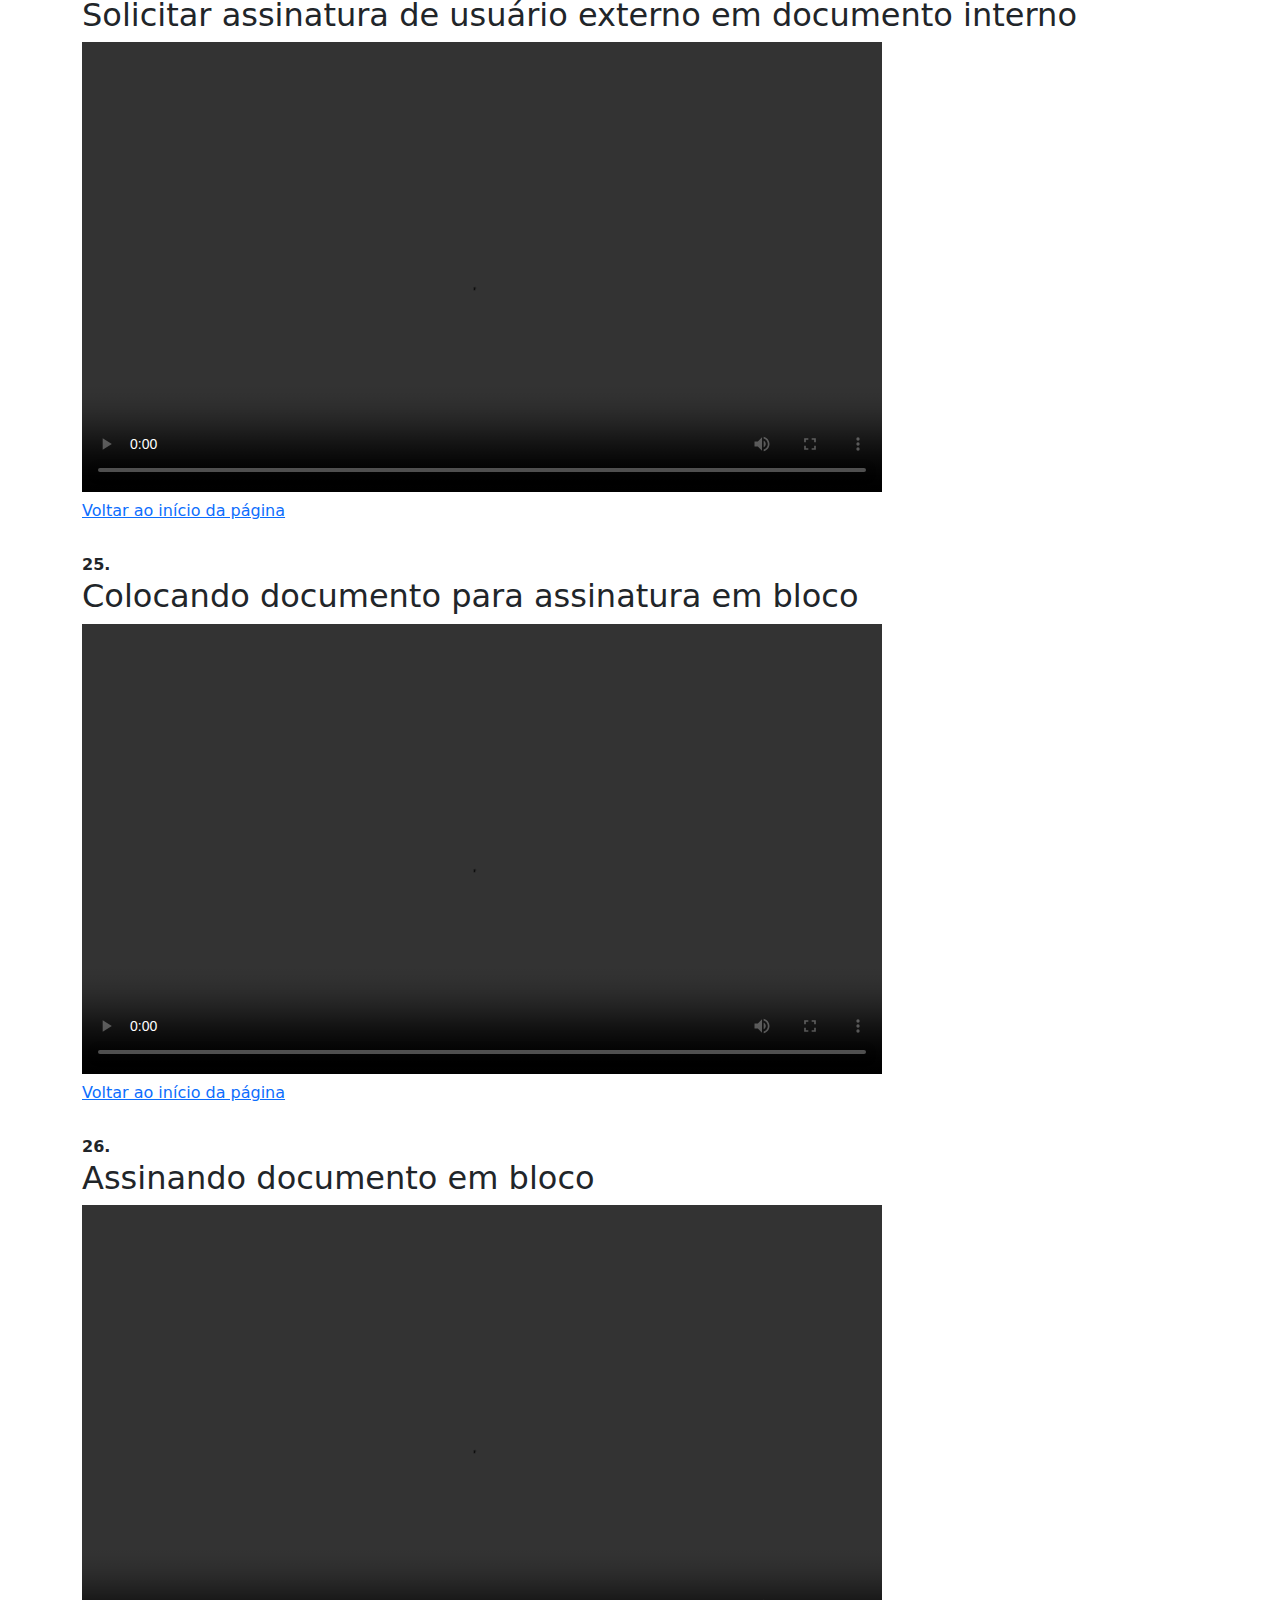
==== commit b581dd69: "Update index.html" ====
--- a/videos/index.html
+++ b/videos/index.html
@@ -6,7 +6,7 @@
     <title>Vídeos do SEI</title>
     <!-- Inclua o Bootstrap CSS -->
     <link href="https://cdn.jsdelivr.net/npm/bootstrap@5.3.0/dist/css/bootstrap.min.css" rel="stylesheet">
-    <base href="http://legado.farroupilha.rs.gov.br/links/videos/" target="_blank">
+    <!-- <base href="http://legado.farroupilha.rs.gov.br/links/videos/" target="_blank"> -->
     <style>
         /* Adicione um espaço maior entre os vídeos */
         .video-item {
